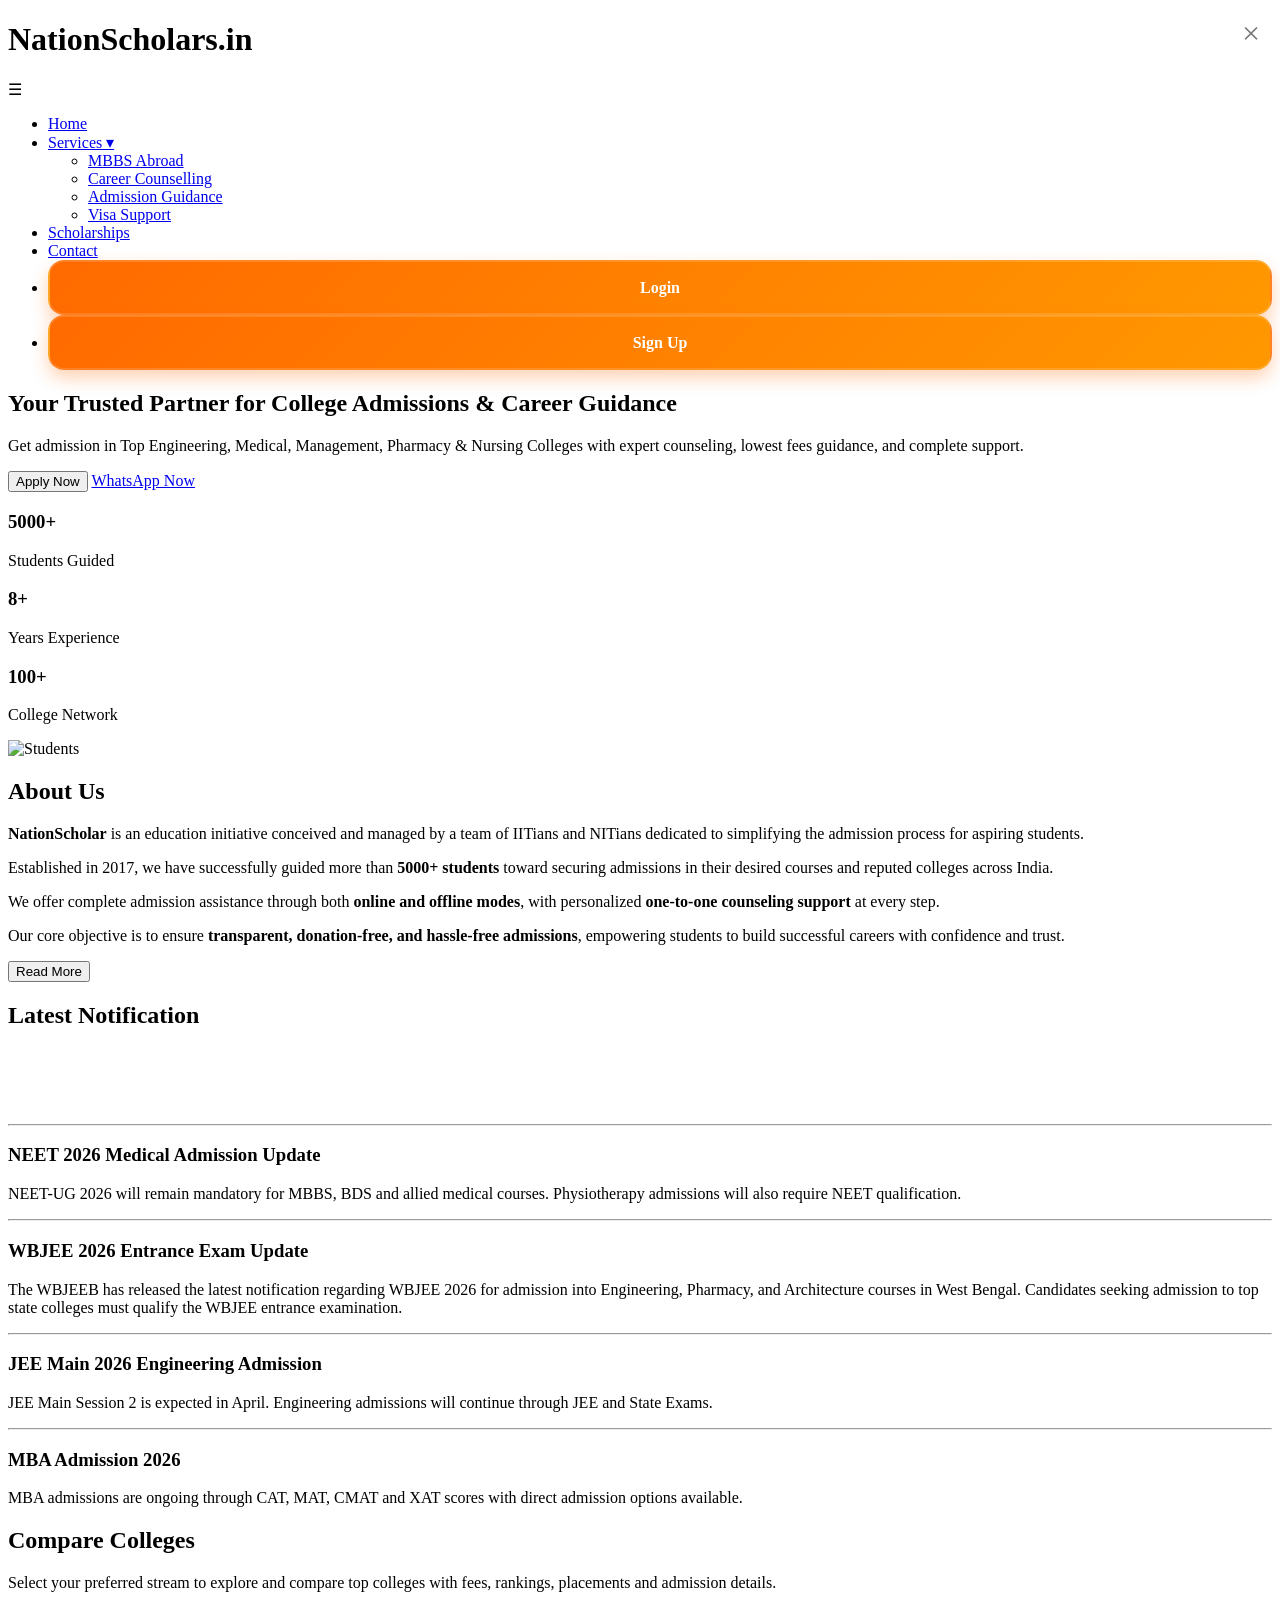
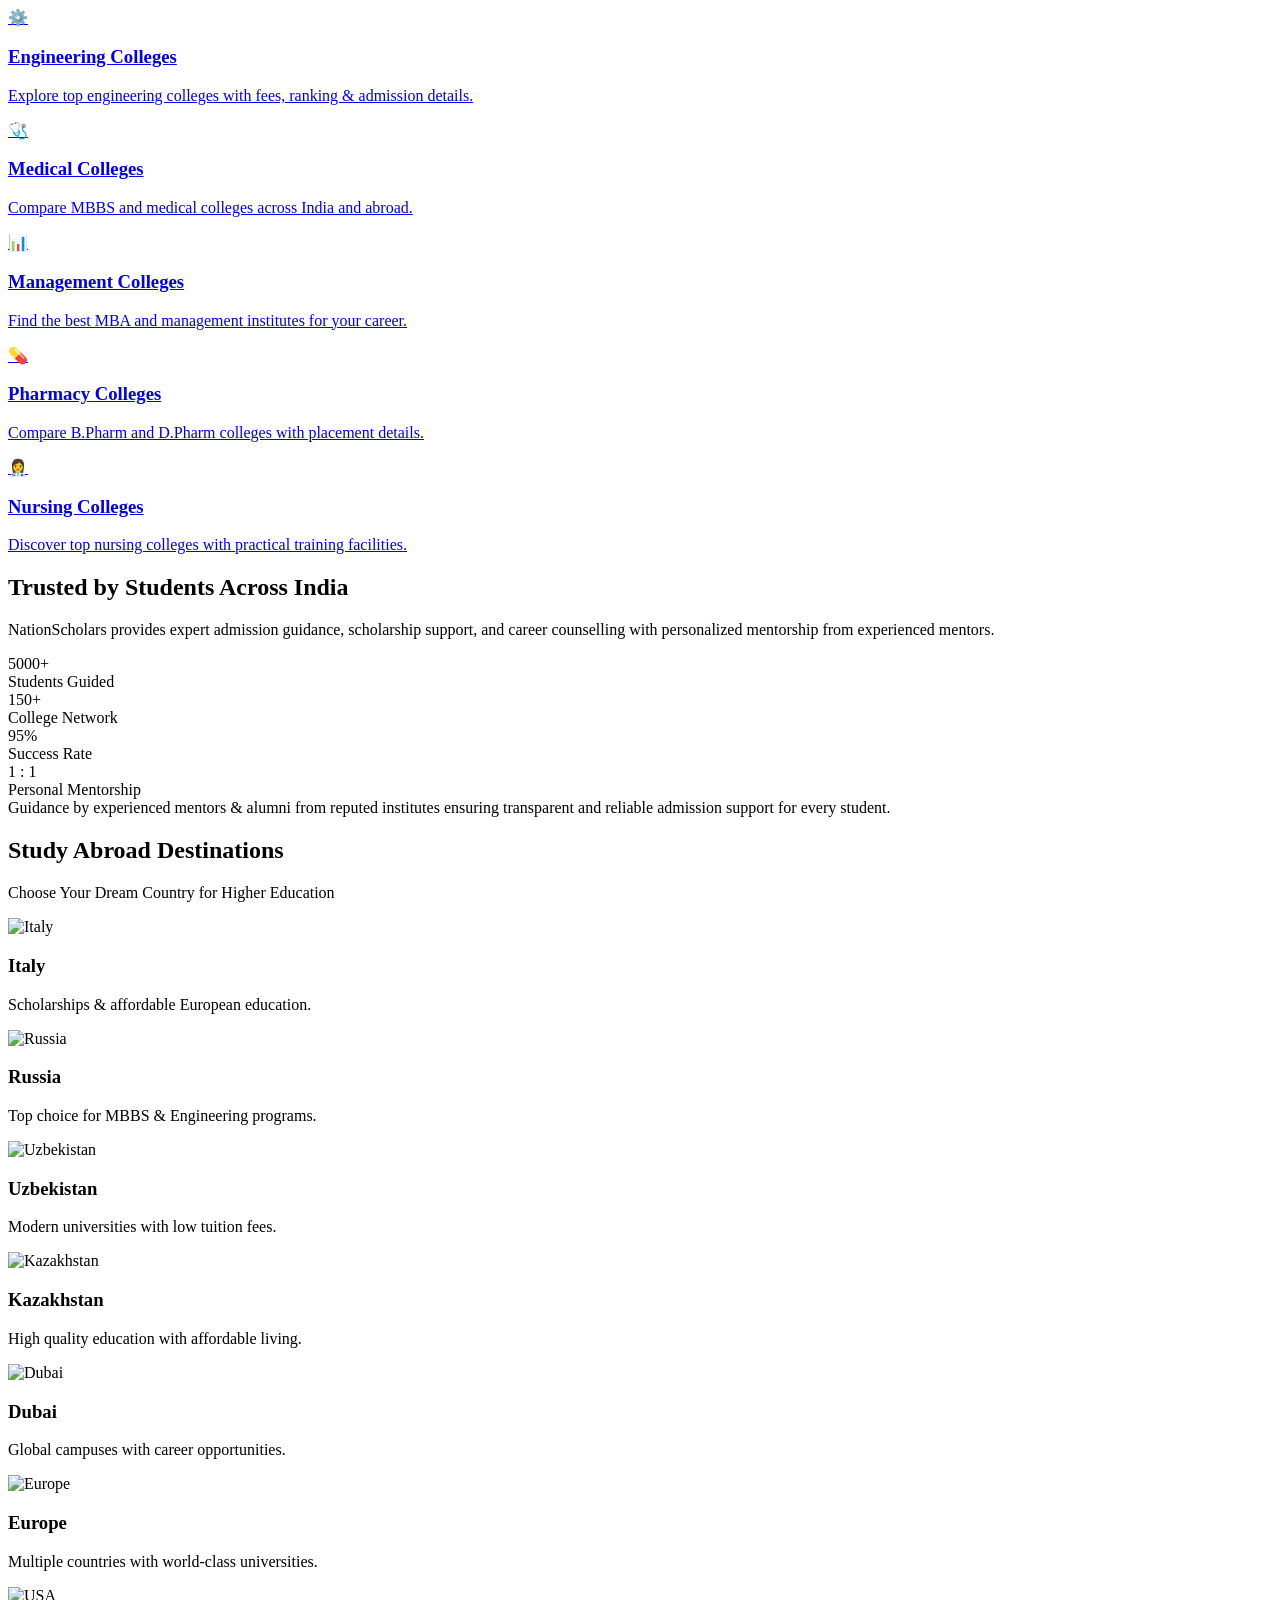
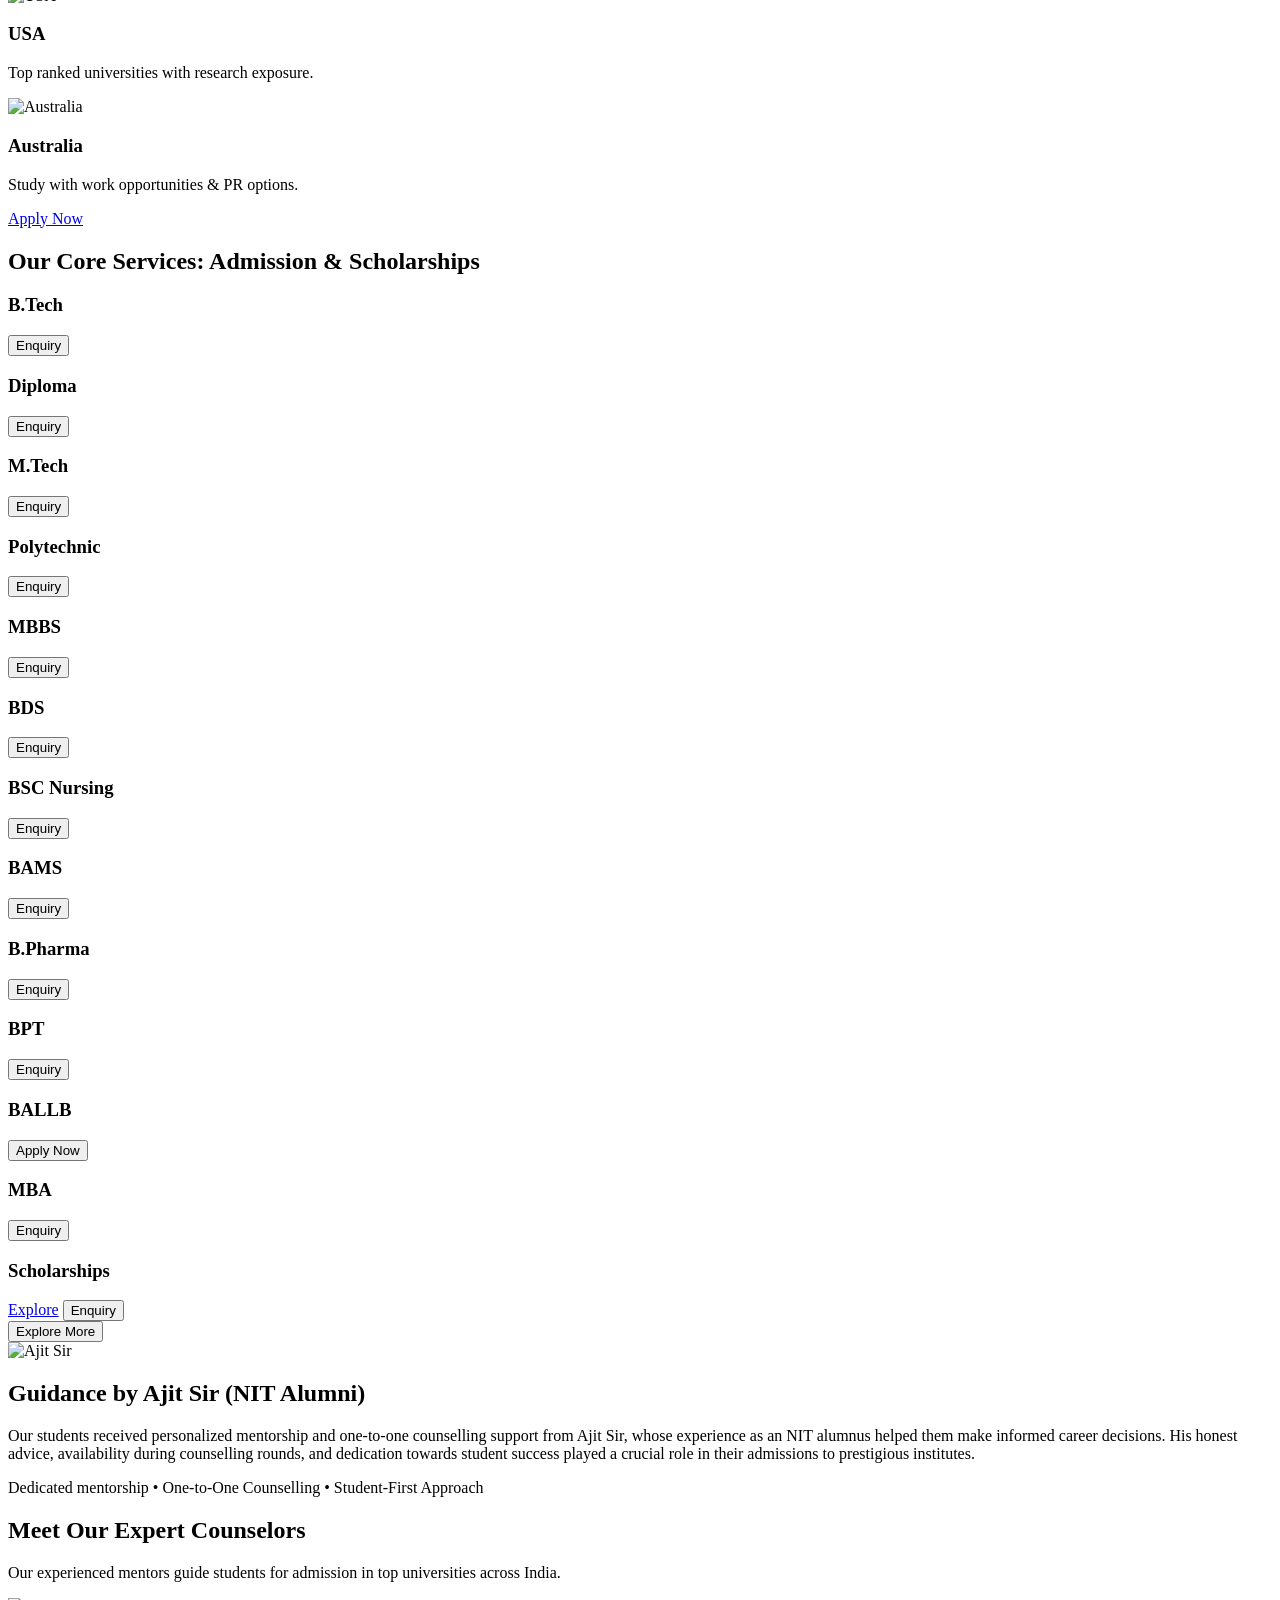
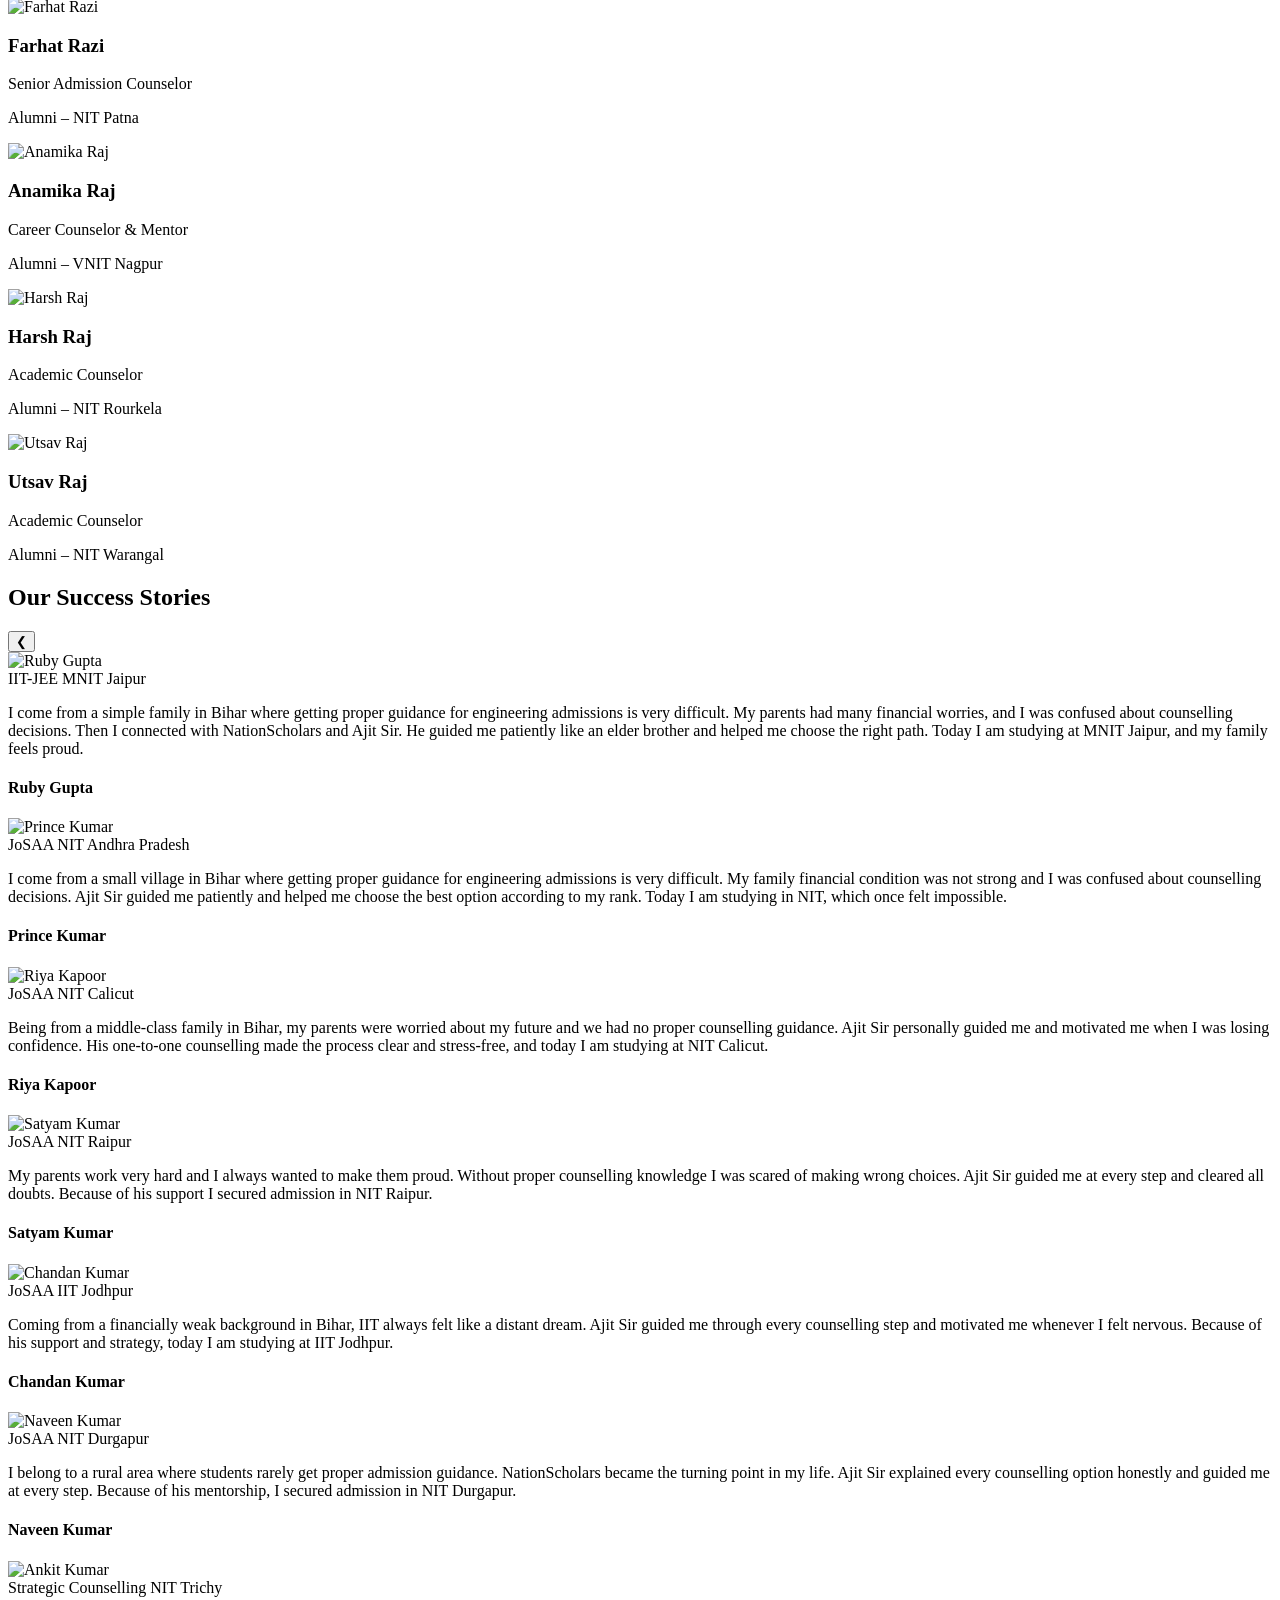
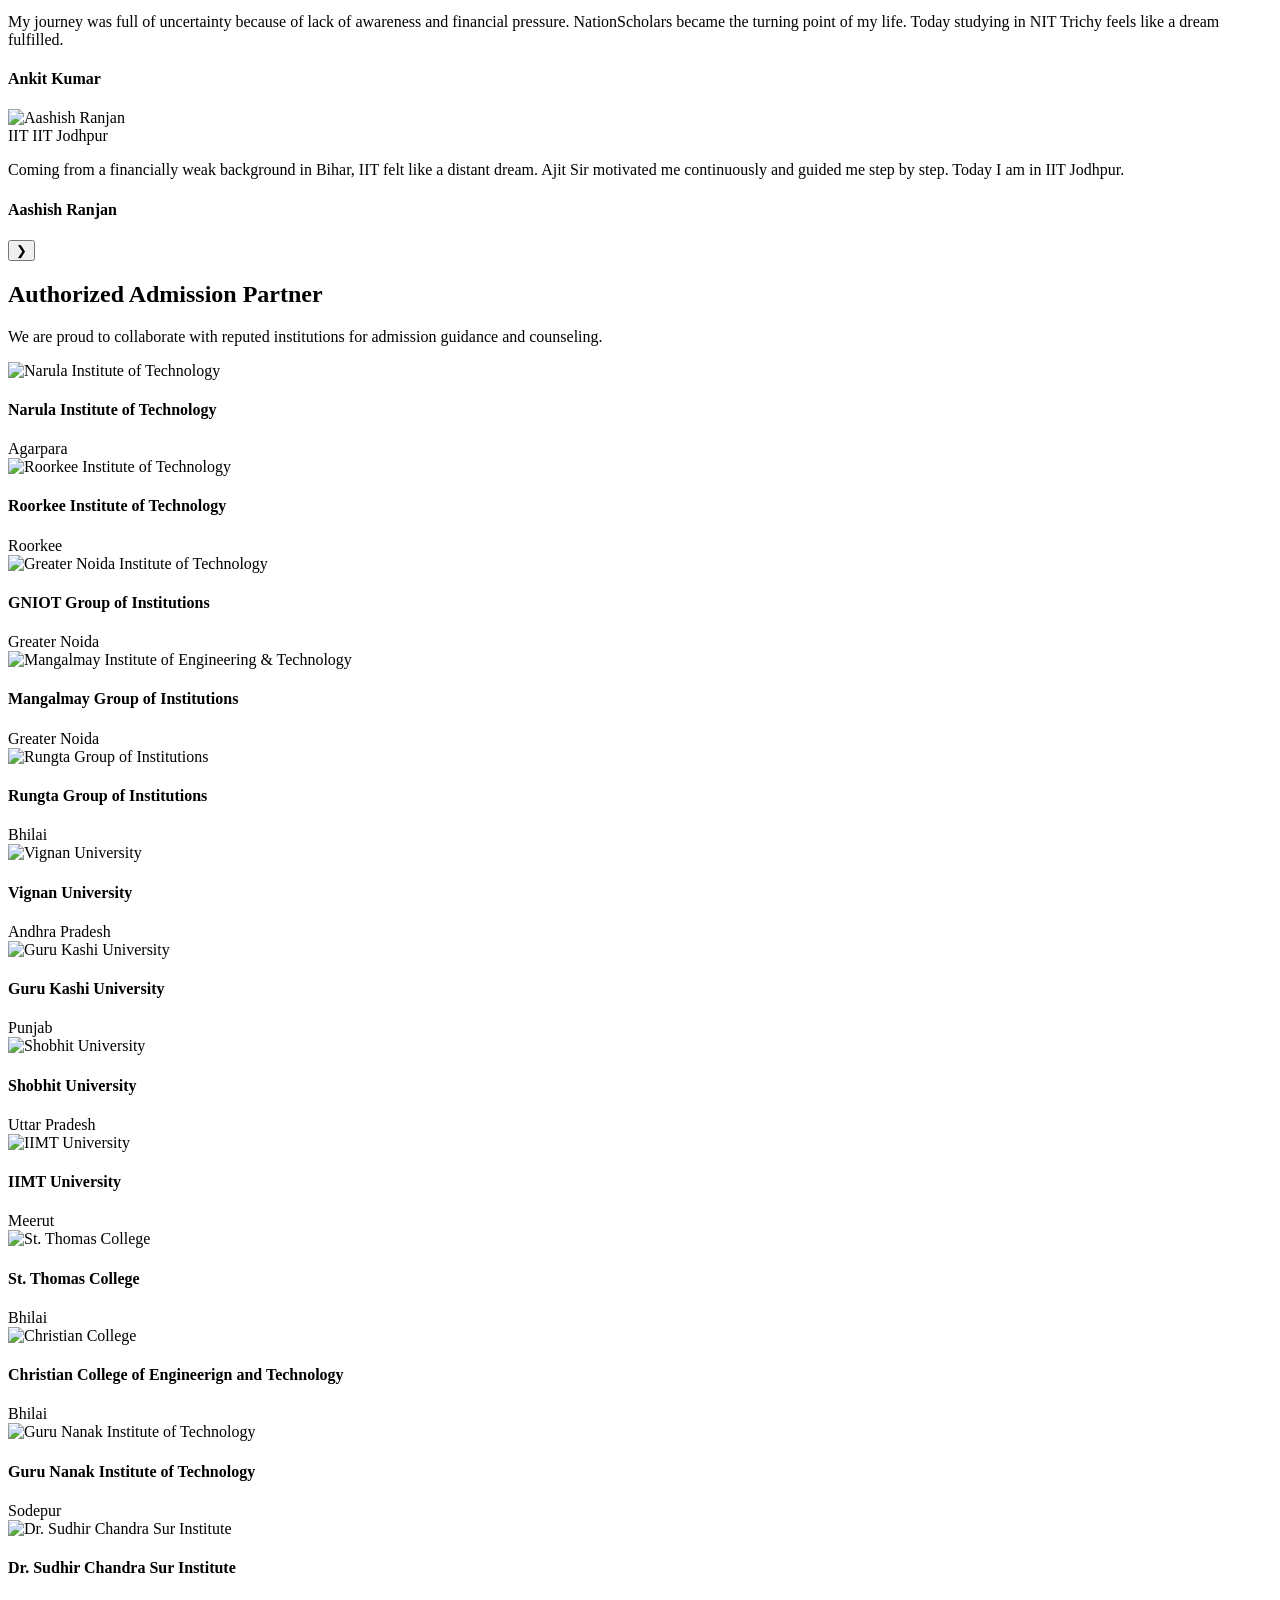
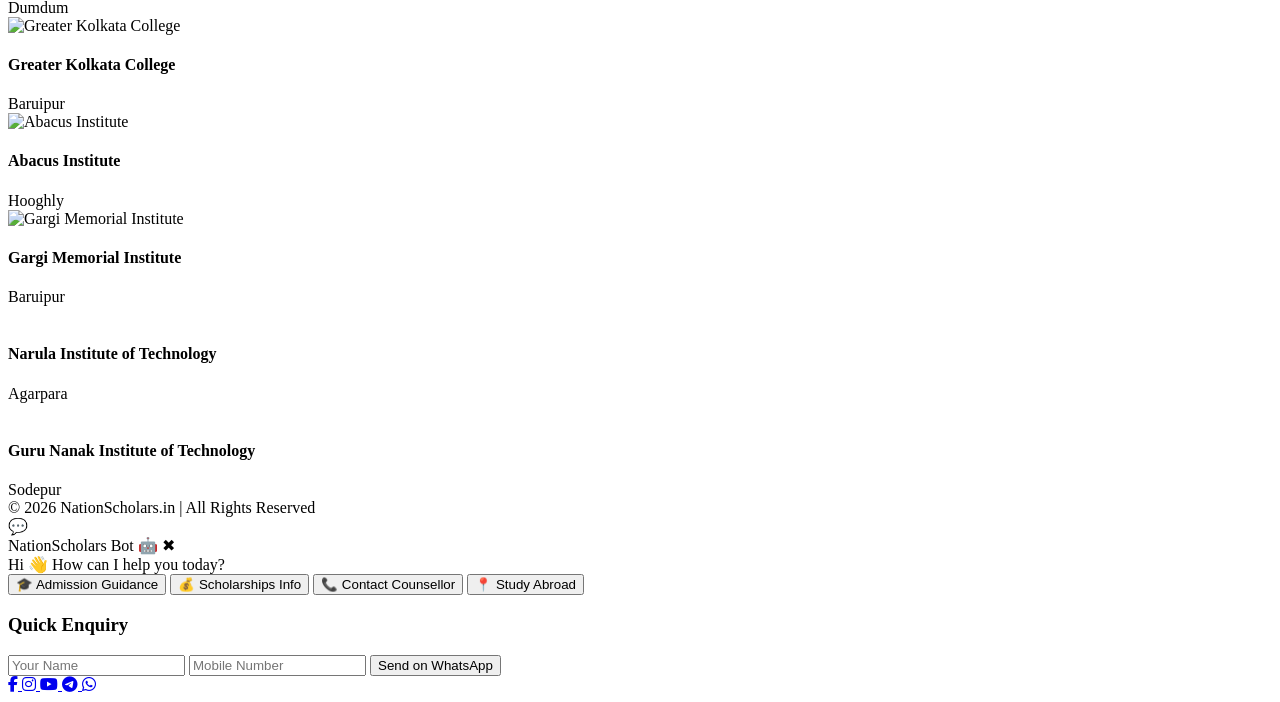
==== index.html @ c0335cce "Rename Untitled 1.html to index.html" ====
<!DOCTYPE html>
<html lang="en">
<head>
<meta charset="UTF-8" />
<meta name="viewport" content="width=device-width, initial-scale=1.0" />

<meta name="description" content="Explore INC approved B.Sc Nursing colleges in India. Compare nursing colleges by state, fees, intake, government/private type, rating and counselling guidance with NationScholars.in.">

<meta name="keywords" content="BSc Nursing admission 2026, nursing colleges in India, INC approved nursing colleges, BSc Nursing colleges, government nursing colleges, private nursing colleges, nursing admission counselling, NationScholars">

<meta name="author" content="NationScholars.in">
<meta name="robots" content="index, follow">
<meta name="language" content="English">
<meta name="revisit-after" content="7 days">

<link rel="canonical" href="https://nationscholars.in/nursing.html">

<meta property="og:title" content="B.Sc Nursing Admissions 2026 | INC Approved Nursing Colleges in India">
<meta property="og:description" content="Search and compare INC recognised B.Sc Nursing colleges by state, fees, intake, management type and counselling options.">
<meta property="og:url" content="https://nationscholars.in/nursing.html">
<meta property="og:type" content="website">
<meta property="og:site_name" content="NationScholars.in">
<meta property="og:image" content="https://nationscholars.in/images/nursing-admission.jpg">

<meta name="twitter:card" content="summary_large_image">
<meta name="twitter:title" content="B.Sc Nursing Admissions 2026 | NationScholars.in">
<meta name="twitter:description" content="Compare INC approved B.Sc Nursing colleges in India by state, fees, intake and college type.">
<meta name="twitter:image" content="https://nationscholars.in/images/nursing-admission.jpg">
<title>NationScholars.in | Scholarships & Admissions Guidance</title>
<link href="https://fonts.googleapis.com/css2?family=Poppins:wght@300;400;600;700&display=swap" rel="stylesheet">

<link rel="icon" href="/favicon.png" type="image/png">

<link rel="stylesheet" href="https://nationscholars.in/style.css">

<link rel="stylesheet" href="https://cdnjs.cloudflare.com/ajax/libs/font-awesome/6.5.1/css/all.min.css">
<script type="application/ld+json">
{
  "@context": "https://schema.org",
  "@type": "WebPage",
  "name": "B.Sc Nursing Admissions 2026",
  "url": "https://nationscholars.in/nursing.html",
  "description": "Compare INC approved B.Sc Nursing colleges in India with fees, intake, ratings and counselling guidance.",
  "publisher": {
    "@type": "Organization",
    "name": "NationScholars.in",
    "url": "https://nationscholars.in"
  }
}
</script>
</head>

<body>

<header>
  <h1 class="logo">Nation<span>Scholars</span>.in</h1>
  <div class="menu-toggle" onclick="navMenu.classList.toggle('active')">☰</div>
 
  <ul class="nav" id="navMenu">

    <li><a href="index.html">Home</a></li>

    <li class="nav-item">
      <a href="#" class="dropdown-toggle">Services ▾</a>
      <ul class="dropdown-menu">
        <li><a href="mbbs-abroad.html">MBBS Abroad</a></li>
        <li><a href="career-counselling.html">Career Counselling</a></li>
        <li><a href="admission-guidance.html">Admission Guidance</a></li>
        <li><a href="visa-support.html">Visa Support</a></li>
      </ul>
    </li>

    <li><a href="scholarships.html">Scholarships</a></li>
    <li><a href="contact.html">Contact</a></li>
    
   <li>
        <a href="#" class="registered-btn login-nav-btn" onclick="openLoginPopup(event)">
             Login
        </a>
    </li>

        <li>
          <a href="https://nationscholars.in/counselling/registrationStage1/register.html" class="counselling-nav-btn">
            Sign Up
          </a>
        </li>
   <!-- STUDENT LOGIN POPUP START -->

<style>
.registered-btn,
.counselling-nav-btn{

    color:#fff !important;
    padding:16px 32px;
    min-width:70px;
    border:2px solid rgba(255,255,255,0.15);
    border-radius:16px;
    font-weight:700;
    font-size:16px;
    text-decoration:none;
    display:flex;
    align-items:center;
    justify-content:center;
    text-align:center;
    white-space:nowrap;
    line-height:1.2;
    transition:0.35s ease;
    animation:pulseBtn 1.8s infinite;
}

.login-nav-btn,
.counselling-nav-btn{

    background:linear-gradient(135deg,#ff6a00,#ff9800);
    box-shadow:0 8px 18px rgba(255,106,0,0.30);
}

.login-nav-btn:hover,
.counselling-nav-btn:hover{

    transform:translateY(-3px) scale(1.03);
    box-shadow:0 12px 25px rgba(255,106,0,0.40);
}

@keyframes pulseBtn{
    0%{
        transform:scale(1);
        box-shadow:0 0 0 0 rgba(211,47,47,0.45);
    }
    70%{
        transform:scale(1.03);
        box-shadow:0 0 0 12px rgba(211,47,47,0);
    }
    100%{
        transform:scale(1);
        box-shadow:0 0 0 0 rgba(211,47,47,0);
    }
}

.login-popup{
    position:fixed;
    top:0;
    left:0;
    width:100%;
    height:100%;
    background:rgba(0,0,0,0.55);
    backdrop-filter:blur(5px);
    display:none;
    justify-content:center;
    align-items:center;
    z-index:999999;
    padding:20px;
}

.login-box{
    width:100%;
    max-width:430px;
    background:#ffffff;
    border-radius:24px;
    padding:38px 32px;
    position:relative;
    animation:popupOpen 0.35s ease;
    box-shadow:0 15px 40px rgba(0,0,0,0.25);
}

.popup-logo{
    width:70px;
    display:block;
    margin:0 auto 15px;
}

.login-box h2{
    text-align:center;
    color:#0d47a1;
    margin-bottom:28px;
    font-size:32px;
}

.login-box input{
    width:100%;
    padding:15px;
    border:1px solid #d0d0d0;
    border-radius:12px;
    margin-bottom:18px;
    font-size:16px;
    outline:none;
}

.login-box input:focus{
    border-color:#0d47a1;
}

#loginBtn{
    width:100%;
    background:linear-gradient(135deg,#0d47a1,#1565c0);
    color:white;
    border:none;
    padding:16px;
    border-radius:14px;
    font-size:18px;
    font-weight:700;
    cursor:pointer;
    transition:0.3s ease;
}

#loginBtn:hover{
    transform:translateY(-2px);
}

.close-btn{
    position:absolute;
    top:15px;
    right:20px;
    font-size:32px;
    cursor:pointer;
    color:#777;
}

.close-btn:hover{
    color:#d32f2f;
}

.captcha-box{
    display:flex;
    align-items:center;
    justify-content:space-between;
    background:#f4f8ff;
    border-radius:12px;
    padding:12px 15px;
    margin-bottom:15px;
}

#captchaText{
    font-size:24px;
    font-weight:800;
    letter-spacing:3px;
    color:#0d47a1;
    user-select:none;
}

.captcha-box button{
    background:#0d47a1;
    color:white;
    border:none;
    width:42px;
    height:42px;
    border-radius:10px;
    cursor:pointer;
    font-size:20px;
}

@keyframes popupOpen{
    from{
        opacity:0;
        transform:scale(0.85);
    }
    to{
        opacity:1;
        transform:scale(1);
    }
}

@media(max-width:600px){
    .login-box{
        padding:30px 22px;
    }

    .login-box h2{
        font-size:26px;
    }
}
</style>


<div class="login-popup" id="loginPopup">

  <div class="login-box">

    <span class="close-btn" onclick="closeLoginPopup()">&times;</span>

    <img src="https://nationscholars.in/counselling/registrationStage1/favicon.png" class="popup-logo">

    <h2>Student Login</h2>

   <form id="studentLoginForm" action="https://nationscholars.in/counselling/registrationStage1/loginStudent.php" method="POST">

      <input type="email" name="email" placeholder="Registered Email" required>

      <input type="password" name="password" placeholder="Password" required>

      <div class="captcha-box">

        <span id="captchaText"></span>

        <button type="button" onclick="generateCaptcha()">&#8635;</button>

      </div>

      <input type="text" id="captchaInput" placeholder="Enter CAPTCHA" required>

      <button type="submit" id="loginBtn">
        Login & Continue
      </button>

    </form>

  </div>

</div>


<script>
let currentCaptcha = "";

function openLoginPopup(event){
    if(event){
        event.preventDefault();
    }

    const popup = document.getElementById("loginPopup");

    if(popup){
        popup.style.display = "flex";
        generateCaptcha();
    }
}

function closeLoginPopup(){
    const popup = document.getElementById("loginPopup");

    if(popup){
        popup.style.display = "none";
    }
}

function generateCaptcha(){
    const chars = "ABCDEFGHJKLMNPQRSTUVWXYZ23456789";
    currentCaptcha = "";

    for(let i = 0; i < 6; i++){
        currentCaptcha += chars.charAt(
            Math.floor(Math.random() * chars.length)
        );
    }

    document.getElementById("captchaText").innerText = currentCaptcha;
}

document.addEventListener("DOMContentLoaded", function(){

    const form = document.getElementById("studentLoginForm");

    if(form){
        form.addEventListener("submit", function(e){

            const enteredCaptcha = document.getElementById("captchaInput").value.trim();

            if(enteredCaptcha !== currentCaptcha){
                e.preventDefault();
                alert("Invalid CAPTCHA. Please try again.");
                generateCaptcha();
                document.getElementById("captchaInput").value = "";
            }

        });
    }

    const popup = document.getElementById("loginPopup");

    if(popup){
        popup.addEventListener("click", function(e){
            if(e.target === popup){
                closeLoginPopup();
            }
        });
    }

});
</script>

<!-- STUDENT LOGIN POPUP END -->
  </ul>
  </header>
<!-- ===== Hero Section ===== -->

<section class="ns-hero-section">
    <div class="ns-hero-container">

        <div class="ns-hero-left">

            <h1 class="ns-hero-title">
                Your Trusted Partner for <span>College Admissions</span> & Career Guidance
            </h1>

            <p class="ns-hero-subtitle">
                Get admission in Top Engineering, Medical, Management, Pharmacy & Nursing Colleges 
                with expert counseling, lowest fees guidance, and complete support.
            </p>

            <div class="ns-hero-buttons">

              <button class="ns-hero-btn ns-btn-primary" onclick="openAdmissionPopup()">
                Apply Now
              </button>
            
              <a href="https://wa.me/918210832553" target="_blank" class="ns-hero-btn ns-btn-secondary">
                WhatsApp Now
              </a>
            
            </div>

            <div class="ns-hero-stats">
                <div class="ns-stat">
                    <h3>5000+</h3>
                    <p>Students Guided</p>
                </div>

                <div class="ns-stat">
                    <h3>8+</h3>
                    <p>Years Experience</p>
                </div>

                <div class="ns-stat">
                    <h3>100+</h3>
                    <p>College Network</p>
                </div>
            </div>

        </div>

        <div class="ns-hero-right">
            <img src="/uploads/hero.png"
                 alt="Students"
                 class="ns-hero-image">
        </div>

    </div>
    </section>
<!-- ================= MAIN SECTION ================= -->
<section class="about-section">

    <div class="about-container">

        <!-- LEFT SIDE -->
        <div class="about-left">
<h1>About Us</h1>

<p>
    <strong>NationScholar</strong> is an education initiative conceived and 
    managed by a team of IITians and NITians dedicated to simplifying the 
    admission process for aspiring students.
</p>

<p>
    Established in 2017, we have successfully guided more than 
    <strong>5000+ students</strong> toward securing admissions in their 
    desired courses and reputed colleges across India.
</p>

<p>
    We offer complete admission assistance through both 
    <strong>online and offline modes</strong>, with personalized 
    <strong>one-to-one counseling support</strong> at every step.
</p>

<p>
    Our core objective is to ensure <strong>transparent, donation-free, 
    and hassle-free admissions</strong>, empowering students to build 
    successful careers with confidence and trust.
</p>

<button class="read-btn">Read More</button>

        </div>


        <!-- RIGHT SIDE -->
       <div class="about-right">
    <h2>Latest Notification</h2>

    <div class="notice-box">
        <div class="notice-scroll">


           
<a style ="color:white" href="page.html"><h3>2020 expected cutoff</h3>
<p>JOSAA, CSAB, UPTAC, HSTES, REAP, all others...</p></a>


<hr>

            <h3>NEET 2026 Medical Admission Update</h3>
            <p>
                NEET-UG 2026 will remain mandatory for MBBS, BDS and allied medical courses.
                Physiotherapy admissions will also require NEET qualification.
            </p>

            <hr>
<h3>WBJEE 2026 Entrance Exam Update</h3>
<p>
    The WBJEEB has released the latest notification regarding WBJEE 2026 for admission
    into Engineering, Pharmacy, and Architecture courses in West Bengal.
    Candidates seeking admission to top state colleges must qualify the WBJEE entrance examination.
</p>

<hr>
            <h3>JEE Main 2026 Engineering Admission</h3>
            <p>
                JEE Main Session 2 is expected in April. Engineering admissions will continue through JEE and State Exams.
            </p>

            <hr>

            <h3>MBA Admission 2026</h3>
            <p>
                MBA admissions are ongoing through CAT, MAT, CMAT and XAT scores with direct admission options available.
            </p>


















           

        </div>
    </div>
</div>
</section>

<!-- Compare Section -->
<section class="ns-compare-section">
  <div class="ns-compare-container">

    <h2 class="ns-compare-heading">Compare Colleges</h2>
    <p class="ns-compare-subheading">
      Select your preferred stream to explore and compare top colleges with fees,
      rankings, placements and admission details.
    </p>

    <div class="ns-compare-grid">

      <a href="engineering.html" class="ns-compare-card">
        <div class="ns-compare-icon">⚙️</div>
        <h3>Engineering Colleges</h3>
        <p>Explore top engineering colleges with fees, ranking & admission details.</p>
      </a>

      <a href="medical.html" class="ns-compare-card">
        <div class="ns-compare-icon">🩺</div>
        <h3>Medical Colleges</h3>
        <p>Compare MBBS and medical colleges across India and abroad.</p>
      </a>

      <a href="management.html" class="ns-compare-card">
        <div class="ns-compare-icon">📊</div>
        <h3>Management Colleges</h3>
        <p>Find the best MBA and management institutes for your career.</p>
      </a>

      <a href="pharmacy.html" class="ns-compare-card">
        <div class="ns-compare-icon">💊</div>
        <h3>Pharmacy Colleges</h3>
        <p>Compare B.Pharm and D.Pharm colleges with placement details.</p>
      </a>

      <a href="nursing.html" class="ns-compare-card">
        <div class="ns-compare-icon">👩‍⚕️</div>
        <h3>Nursing Colleges</h3>
        <p>Discover top nursing colleges with practical training facilities.</p>
      </a>

    </div>

  </div>
</section>
<!-- Trust Section -->
<section class="ns-trust-section">
  <div class="ns-trust-container">

    <h2 class="ns-trust-title">Trusted by Students Across India</h2>
    
    <p class="ns-trust-desc">
      NationScholars provides expert admission guidance, scholarship support,
      and career counselling with personalized mentorship from experienced mentors.
    </p>

    <div class="ns-trust-grid">

      <div class="ns-trust-box">
        <div class="ns-trust-number">5000+</div>
        <div class="ns-trust-label">Students Guided</div>
      </div>

      <div class="ns-trust-box">
        <div class="ns-trust-number">150+</div>
        <div class="ns-trust-label">College Network</div>
      </div>

      <div class="ns-trust-box">
        <div class="ns-trust-number">95%</div>
        <div class="ns-trust-label">Success Rate</div>
      </div>

      <div class="ns-trust-box">
        <div class="ns-trust-number">1 : 1</div>
        <div class="ns-trust-label">Personal Mentorship</div>
      </div>

    </div>

    <div class="ns-trust-note">
      Guidance by experienced mentors & alumni from reputed institutes ensuring
      transparent and reliable admission support for every student.
    </div>

  </div>
</section>

<section class="foreign-section">
  <h2 class="section-title">Study Abroad Destinations</h2>
  <p class="section-subtitle">Choose Your Dream Country for Higher Education</p>

  <div class="slider">
    <div class="slide-track">

      <div class="country-card">
        <img src="https://flagcdn.com/w80/it.png" alt="Italy">
        <h3>Italy</h3>
        <p>Scholarships & affordable European education.</p>
      </div>

      <div class="country-card">
        <img src="https://flagcdn.com/w80/ru.png" alt="Russia">
        <h3>Russia</h3>
        <p>Top choice for MBBS & Engineering programs.</p>
      </div>

      <div class="country-card">
        <img src="https://flagcdn.com/w80/uz.png" alt="Uzbekistan">
        <h3>Uzbekistan</h3>
        <p>Modern universities with low tuition fees.</p>
      </div>

      <div class="country-card">
        <img src="https://flagcdn.com/w80/kz.png" alt="Kazakhstan">
        <h3>Kazakhstan</h3>
        <p>High quality education with affordable living.</p>
      </div>

      <div class="country-card">
        <img src="https://flagcdn.com/w80/ae.png" alt="Dubai">
        <h3>Dubai</h3>
        <p>Global campuses with career opportunities.</p>
      </div>

      <div class="country-card">
        <img src="https://flagcdn.com/w80/eu.png" alt="Europe">
        <h3>Europe</h3>
        <p>Multiple countries with world-class universities.</p>
      </div>

      <div class="country-card">
        <img src="https://flagcdn.com/w80/us.png" alt="USA">
        <h3>USA</h3>
        <p>Top ranked universities with research exposure.</p>
      </div>

      <div class="country-card">
        <img src="https://flagcdn.com/w80/au.png" alt="Australia">
        <h3>Australia</h3>
        <p>Study with work opportunities & PR options.</p>
      </div>

    </div>
  </div>

  <a href="study-abroad.html" class="apply-btn">Apply Now</a>
</section>

<!-- COURSE SECTION -->
<section id="ns-course-section">
  <div class="ns-course-container">

    <!-- Heading Card -->
    <div class="ns-course-title-card">
      <h2>Our Core Services: Admission & Scholarships</h2>
    </div>

    <!-- Course Cards Wrapper -->
    <div id="ns-course-card-wrapper" class="ns-course-grid">

      <!-- Visible Cards (First 4 Only) -->
      <div class="ns-course-card">
        <h3>B.Tech</h3>
        <button class="ns-btn ns-enquiry-btn" onclick="openPopup('Engineering Admissions')">Enquiry</button>
      </div>

      <div class="ns-course-card">
        <h3>Diploma</h3>
        <button class="ns-btn ns-enquiry-btn" onclick="openPopup('Engineering Admissions')">Enquiry</button>
      </div>

      <div class="ns-course-card">
        <h3>M.Tech</h3>
        <button class="ns-btn ns-enquiry-btn" onclick="openPopup('Engineering Admissions')">Enquiry</button>
      </div>

      <div class="ns-course-card">
        <h3>Polytechnic</h3>
        <button class="ns-btn ns-enquiry-btn" onclick="openPopup('Engineering Admissions')">Enquiry</button>
      </div>

      <!-- Hidden Cards -->
      <div class="ns-course-card ns-hidden-course">
        <h3>MBBS</h3>
        <button class="ns-btn ns-enquiry-btn" onclick="openPopup('Medical Admissions')">Enquiry</button>
      </div>

      <div class="ns-course-card ns-hidden-course">
        <h3>BDS</h3>
        <button class="ns-btn ns-enquiry-btn" onclick="openPopup('Medical Admissions')">Enquiry</button>
      </div>

      <div class="ns-course-card ns-hidden-course">
        <h3>BSC Nursing</h3>
        <button class="ns-btn ns-enquiry-btn" onclick="openPopup('Medical Admissions')">Enquiry</button>
      </div>

      <div class="ns-course-card ns-hidden-course">
        <h3>BAMS</h3>
        <button class="ns-btn ns-enquiry-btn" onclick="openPopup('Medical Admissions')">Enquiry</button>
      </div>

      <div class="ns-course-card ns-hidden-course">
        <h3>B.Pharma</h3>
        <button class="ns-btn ns-enquiry-btn" onclick="openPopup('Medical Admissions')">Enquiry</button>
      </div>

      <div class="ns-course-card ns-hidden-course">
        <h3>BPT</h3>
        <button class="ns-btn ns-enquiry-btn" onclick="openPopup('Medical Admissions')">Enquiry</button>
      </div>

      <div class="ns-course-card ns-hidden-course">
        <h3>BALLB</h3>
        <button class="ns-btn ns-apply-btn">Apply Now</button>
      </div>

      <div class="ns-course-card ns-hidden-course">
        <h3>MBA</h3>
        <button class="ns-btn ns-enquiry-btn" onclick="openPopup('Management Admissions')">Enquiry</button>
      </div>

      <div class="ns-course-card ns-hidden-course">
        <h3>Scholarships</h3>
        <div class="ns-card-actions">
          <a href="scholarships.html" class="ns-btn ns-explore-btn">Explore</a>
          <button class="ns-btn ns-enquiry-btn" onclick="openPopup('Scholarship Assistance')">Enquiry</button>
        </div>
      </div>

    </div>

    <!-- Explore Button -->
    <div class="ns-explore-wrapper">
      <button id="ns-toggle-btn" class="ns-main-explore-btn">
        Explore More
      </button>
    </div>

  </div>
</section>
<section class="nschlr-testimonial-area">

  <div class="nschlr-container">

    <!-- Mentor Section -->
    <div class="nschlr-mentor-box">

      <div class="nschlr-mentor-img">
        <img src="/uploads/ajit-sir.png" alt="Ajit Sir">
      </div>

      <div class="nschlr-mentor-content">
        <h2>Guidance by Ajit Sir <span>(NIT Alumni)</span></h2>

        <p>
          Our students received personalized mentorship and one-to-one counselling support from Ajit Sir,
          whose experience as an NIT alumnus helped them make informed career decisions.
          His honest advice, availability during counselling rounds, and dedication towards
          student success played a crucial role in their admissions to prestigious institutes.
        </p>

        <p class="nschlr-mentor-highlight">
          Dedicated mentorship • One-to-One Counselling • Student-First Approach
        </p>

      </div>

    </div>
    <section id="ns-team-section">
  <div class="ns-team-container">

    <h2 class="ns-team-title">Meet Our Expert Counselors</h2>
    <p class="ns-team-subtitle">
      Our experienced mentors guide students for admission in top universities across India.
    </p>

    <div class="ns-team-grid">

      <!-- Member 1 -->
      <div class="ns-team-card">
        <img src="images/team/farhat-razi.jpeg" alt="Farhat Razi">
        <h3>Farhat Razi</h3>
        <span>Senior Admission Counselor</span>
        <p>Alumni – NIT Patna</p>
      </div>

      <!-- Member 2 -->
      <div class="ns-team-card">
        <img src="images/team/anamika.jpeg" alt="Anamika Raj">
        <h3>Anamika Raj</h3>
        <span>Career Counselor & Mentor</span>
        <p>Alumni – VNIT Nagpur</p>
      </div>

      <!-- Member 3 -->
      <div class="ns-team-card">
        <img src="images/students/harsh.png" alt="Harsh Raj">
        <h3>Harsh Raj</h3>
        <span>Academic Counselor</span>
        <p>Alumni – NIT Rourkela</p>
      </div>
 <!-- Member 4 -->
      <div class="ns-team-card">
        <img src="images/team/utsav.jpeg" alt="Utsav Raj">
        <h3>Utsav Raj</h3>
        <span>Academic Counselor</span>
        <p>Alumni – NIT Warangal</p>
      </div>

    </div>

  </div>
</section>
<section id="nsx-testimonial-zone">
  <div class="nsx-wrapper">

    <h2 class="nsx-heading">Our Success Stories</h2>

    <div class="nsx-slider-box">

      <button class="nsx-nav nsx-prev">&#10094;</button>

      <div class="nsx-track-container">
        <div class="nsx-track" id="nsxTrack">

          <!-- Ruby Gupta -->
          <div class="nsx-card">
            <img src="images/students/ruby.png" class="nsx-photo" alt="Ruby Gupta">
            <div class="nsx-tags">
              <span>IIT-JEE</span>
              <span>MNIT Jaipur</span>
            </div>
            <p class="nsx-review">
              I come from a simple family in Bihar where getting proper guidance for engineering admissions
              is very difficult. My parents had many financial worries, and I was confused about counselling
              decisions. Then I connected with NationScholars and Ajit Sir. He guided me patiently like an
              elder brother and helped me choose the right path. Today I am studying at MNIT Jaipur, and
              my family feels proud.
            </p>
            <h4 class="nsx-name">Ruby Gupta</h4>
          </div>
<!-- Prince Kumar -->
<div class="nsx-card">
  <img src="images/students/prince.png" class="nsx-photo" alt="Prince Kumar">
  <div class="nsx-tags">
    <span>JoSAA</span>
    <span>NIT Andhra Pradesh</span>
  </div>
  <p class="nsx-review">
    I come from a small village in Bihar where getting proper guidance for engineering
    admissions is very difficult. My family financial condition was not strong and I was
    confused about counselling decisions. Ajit Sir guided me patiently and helped me
    choose the best option according to my rank. Today I am studying in NIT, which once
    felt impossible.
  </p>
  <h4 class="nsx-name">Prince Kumar</h4>
</div>


<!-- Riya Kapoor -->
<div class="nsx-card">
  <img src="images/students/riya.png" class="nsx-photo" alt="Riya Kapoor">
  <div class="nsx-tags">
    <span>JoSAA</span>
    <span>NIT Calicut</span>
  </div>
  <p class="nsx-review">
    Being from a middle-class family in Bihar, my parents were worried about my future
    and we had no proper counselling guidance. Ajit Sir personally guided me and
    motivated me when I was losing confidence. His one-to-one counselling made the
    process clear and stress-free, and today I am studying at NIT Calicut.
  </p>
  <h4 class="nsx-name">Riya Kapoor</h4>
</div>


<!-- Satyam Kumar -->
<div class="nsx-card">
  <img src="images/students/satyam.png" class="nsx-photo" alt="Satyam Kumar">
  <div class="nsx-tags">
    <span>JoSAA</span>
    <span>NIT Raipur</span>
  </div>
  <p class="nsx-review">
    My parents work very hard and I always wanted to make them proud. Without proper
    counselling knowledge I was scared of making wrong choices. Ajit Sir guided me at
    every step and cleared all doubts. Because of his support I secured admission in
    NIT Raipur.
  </p>
  <h4 class="nsx-name">Satyam Kumar</h4>
</div>


<!-- Chandan Kumar -->
<div class="nsx-card">
  <img src="images/students/chandan.png" class="nsx-photo" alt="Chandan Kumar">
  <div class="nsx-tags">
    <span>JoSAA</span>
    <span>IIT Jodhpur</span>
  </div>
  <p class="nsx-review">
    Coming from a financially weak background in Bihar, IIT always felt like a distant
    dream. Ajit Sir guided me through every counselling step and motivated me whenever
    I felt nervous. Because of his support and strategy, today I am studying at
    IIT Jodhpur.
  </p>
  <h4 class="nsx-name">Chandan Kumar</h4>
</div>


<!-- Naveen Kumar -->
<div class="nsx-card">
  <img src="images/students/naveen.png" class="nsx-photo" alt="Naveen Kumar">
  <div class="nsx-tags">
    <span>JoSAA</span>
    <span>NIT Durgapur</span>
  </div>
  <p class="nsx-review">
    I belong to a rural area where students rarely get proper admission guidance.
    NationScholars became the turning point in my life. Ajit Sir explained every
    counselling option honestly and guided me at every step. Because of his mentorship,
    I secured admission in NIT Durgapur.
  </p>
  <h4 class="nsx-name">Naveen Kumar</h4>
</div>
        
          <!-- Ankit Kumar -->
          <div class="nsx-card">
            <img src="images/students/ankit.png" class="nsx-photo" alt="Ankit Kumar">
            <div class="nsx-tags">
              <span>Strategic Counselling</span>
              <span>NIT Trichy</span>
            </div>
            <p class="nsx-review">
              My journey was full of uncertainty because of lack of awareness and financial pressure.
              NationScholars became the turning point of my life. Today studying in NIT Trichy feels like a dream fulfilled.
            </p>
            <h4 class="nsx-name">Ankit Kumar</h4>
          </div>

          <!-- Aashish Ranjan -->
          <div class="nsx-card">
            <img src="images/students/aashish.png" class="nsx-photo" alt="Aashish Ranjan">
            <div class="nsx-tags">
              <span>IIT</span>
              <span>IIT Jodhpur</span>
            </div>
            <p class="nsx-review">
              Coming from a financially weak background in Bihar, IIT felt like a distant dream.
              Ajit Sir motivated me continuously and guided me step by step.
              Today I am in IIT Jodhpur.
            </p>
            <h4 class="nsx-name">Aashish Ranjan</h4>
          </div>

        
          
          <!-- You can continue same pattern for remaining students -->
          
        </div>
      </div>

      <button class="nsx-nav nsx-next">&#10095;</button>

    </div>
  </div>
</section>

    <!-- Heading 
    <div class="nschlr-heading">
      <h2>Our Successful Students</h2>
      <p>Guided & Counselled by Team NationScholars</p>
    </div>

<div class="nschlr-slider">
  <div class="nschlr-grid slider-mode">

    <div class="nschlr-card">
    <img src="images/students/ruby.png" alt="Ruby Gupta">
  <h3>Ruby Gupta</h3>
  <span>MNIT Jaipur</span>
  <p class="testimonial-text">
  I come from a simple family in Bihar where getting proper guidance for engineering admissions was very difficult. 
  My parents had many financial worries, and I was confused about counselling decisions. 
  Then I connected with NationScholars and Ajit Sir. He guided me patiently like an elder brother and helped me choose the right path. 
  Today I am studying at MNIT Jaipur, and my family feels proud. 
  I will always remain thankful to him.
</p></div>
    <div class="nschlr-card">
        <img src="images/students/utsav.png" alt="Utsav Kumar">
  <h3>Utsav Kumar</h3>
  <span>NIT Warangal</span>
  <p>
    Being from a rural background in Bihar, I did not have anyone to guide me properly about
    JoSAA counselling. My family depends on limited income, so making the wrong decision was
    my biggest fear. Ajit Sir supported me at every step and cleared all doubts whenever I called.
    Because of his guidance, I secured admission in NIT Warangal, which once felt impossible.
  </p></div>
    <div class="nschlr-card">
        <img src="images/students/ankit.png" alt="Ankit Kumar">
  <h3>Ankit Kumar</h3>
  <span>NIT Trichy</span>
  <p>
    My journey was full of uncertainty because of lack of awareness and financial pressure at home.
    NationScholars became the turning point of my life. Ajit Sir’s mentorship and strategic counselling
    helped me make the right choices confidently. Today studying in NIT Trichy feels like a dream
    fulfilled not only for me but for my entire family.
  </p>
        </div>
    <div class="nschlr-card">
        <img src="images/students/aashish.png" alt="Aashish Ranjan">
  <h3>Aashish Ranjan</h3>
  <span>IIT Jodhpur</span>
  <p>
    Coming from a financially weak background in Bihar, IIT always felt like a distant dream.
    I was nervous and unsure about counselling decisions. Ajit Sir motivated me continuously
    and guided me step by step with proper strategy. Today I am in IIT Jodhpur, and the happiness
    on my parents’ faces is the biggest reward. I will always be grateful to him.
  </p></div>

  
  <div class="nschlr-card">
      <img src="images/students/farhat.png" alt="Farhat Razi">
  <h3>Farhat Razi</h3>
  <span>NIT Patna</span>
  <p>
    My family background is not strong financially, and higher education was a big responsibility.
    I was worried about documentation and counselling mistakes. Ajit Sir personally guided me
    whenever I needed help and removed all my confusion. Because of NationScholars’ support,
    I secured admission in NIT Patna, which changed my life.
  </p></div>
  <div class="nschlr-card">
      <img src="images/students/harsh.png" alt="Harsh Raj">
  <h3>Harsh Raj</h3>
  <span>NIT Rourkela</span>
  <p>
    I belong to a small town in Bihar where opportunities and guidance are limited.
    NationScholars provided me the direction I needed. Ajit Sir’s one-to-one mentorship
    gave me confidence and clarity during the admission process. Today I am studying
    in NIT Rourkela, and my parents feel proud that their struggles were worth it.
  </p>
</div>
  <div class="nschlr-card">
      <img src="images/students/prince.png" alt="Prince Kumar">
  <h3>Prince Kumar</h3>
  <span>NIT Andhra Pradesh</span>
  <p>
    I come from a small village in Bihar where getting proper guidance for engineering
    admissions is very difficult. My family financial condition was not strong, and I was
    very confused about counselling decisions. Then I connected with NationScholars and Ajit Sir.
    He guided me like an elder brother, explained every step patiently, and helped me choose
    the best option according to my rank. Today I am studying in NIT, which once felt impossible.
    I will always remain thankful to Ajit Sir and his team.
  </p></div>
  <div class="nschlr-card">...</div>
  <div class="nschlr-card">...</div>
  <div class="nschlr-card">...</div>
</div>

  </div>
    
</section> -->
<!-- ================= Authorized Admission Partner Section ================= -->
<section class="ns-auth-section">
  <div class="ns-auth-container">
    
    <h2 class="ns-auth-title">Authorized Admission Partner</h2>
    <p class="ns-auth-subtitle">
      We are proud to collaborate with reputed institutions for admission guidance and counseling.
    </p>

    <div class="ns-auth-slider">
      <div class="ns-auth-track">

        <div class="ns-auth-slide">
          <img src="images/colleges/narula.jpg" alt="Narula Institute of Technology">
          <h4>Narula Institute of Technology</h4>
          <span>Agarpara</span>
        </div>
 <div class="ns-auth-track">

    <div class="ns-auth-slide">
      <img src="images/colleges/rit_roorkee.jpg" alt="Roorkee Institute of Technology">
      <h4>Roorkee Institute of Technology</h4>
      <span>Roorkee</span>
    </div>

    <div class="ns-auth-slide">
      <img src="images/colleges/gniot.jpg" alt="Greater Noida Institute of Technology">
      <h4>GNIOT Group of Institutions</h4>
      <span>Greater Noida</span>
    </div>

    <div class="ns-auth-slide">
      <img src="images/colleges/mangalmay.png" alt="Mangalmay Institute of Engineering & Technology">
      <h4>Mangalmay Group of Institutions</h4>
      <span>Greater Noida</span>
    </div>

    <div class="ns-auth-slide">
      <img src="images/colleges/rungta.png" alt="Rungta Group of Institutions">
      <h4>Rungta Group of Institutions</h4>
      <span>Bhilai</span>
    </div>
 <div class="ns-auth-slide">
  <img src="images/colleges/vignan.png" alt="Vignan University">
  <h4>Vignan University</h4>
  <span>Andhra Pradesh</span>
</div>

<div class="ns-auth-slide">
  <img src="images/colleges/guru_kashi.png" alt="Guru Kashi University">
  <h4>Guru Kashi University</h4>
  <span>Punjab</span>
</div>

<div class="ns-auth-slide">
  <img src="images/colleges/shobhit.png" alt="Shobhit University">
  <h4>Shobhit University</h4>
  <span>Uttar Pradesh</span>
</div>

<div class="ns-auth-slide">
  <img src="images/colleges/iimt.jpg" alt="IIMT University">
  <h4>IIMT University</h4>
  <span>Meerut</span>
</div>
    <div class="ns-auth-slide">
      <img src="images/colleges/st_thomas.jpg" alt="St. Thomas College">
      <h4>St. Thomas College</h4>
      <span>Bhilai</span>
    </div>

    <div class="ns-auth-slide">
      <img src="images/colleges/christian.jpg" alt="Christian College">
      <h4>Christian College of Engineerign and Technology</h4>
      <span>Bhilai</span>
    </div>
        <div class="ns-auth-slide">
          <img src="images/colleges/gnit.png" alt="Guru Nanak Institute of Technology">
          <h4>Guru Nanak Institute of Technology</h4>
          <span>Sodepur</span>
        </div>

        <div class="ns-auth-slide">
          <img src="images/colleges/surtech.jpg" alt="Dr. Sudhir Chandra Sur Institute">
          <h4>Dr. Sudhir Chandra Sur Institute</h4>
          <span>Dumdum</span>
        </div>

        <div class="ns-auth-slide">
          <img src="images/colleges/gkcem.png" alt="Greater Kolkata College">
          <h4>Greater Kolkata College</h4>
          <span>Baruipur</span>
        </div>

        <div class="ns-auth-slide">
          <img src="images/colleges/abacus.jpg" alt="Abacus Institute">
          <h4>Abacus Institute</h4>
          <span>Hooghly</span>
        </div>

        <div class="ns-auth-slide">
          <img src="images/colleges/gargi.png" alt="Gargi Memorial Institute">
          <h4>Gargi Memorial Institute</h4>
          <span>Baruipur</span>
        </div>

        <!-- Duplicate for smooth infinite scroll -->
        <div class="ns-auth-slide">
          <img src="images/colleges/narula.jpg" alt="">
          <h4>Narula Institute of Technology</h4>
          <span>Agarpara</span>
        </div>

        <div class="ns-auth-slide">
          <img src="images/colleges/gnit.png" alt="">
          <h4>Guru Nanak Institute of Technology</h4>
          <span>Sodepur</span>
        </div>

      </div>
    </div>

  </div>
</section>
<footer>
  © 2026 NationScholars.in | All Rights Reserved
</footer>

<div class="chat-bot">
  <div class="chat-icon" onclick="toggleChat()">💬</div>

  <div class="chat-box" id="chatBox">
    <div class="chat-header">
      NationScholars Bot 🤖
      <span style="cursor:pointer" onclick="toggleChat()">✖</span>
    </div>

    <div class="chat-body" id="chatBody">
      <div class="bot-msg">
        Hi 👋 How can I help you today?
      </div>

      <div class="user-options">
        <button onclick="reply(1)">🎓 Admission Guidance</button>
        <button onclick="reply(2)">💰 Scholarships Info</button>
        <button onclick="reply(3)">📞 Contact Counsellor</button>
        <button onclick="reply(4)">📍 Study Abroad</button>
      </div>
    </div>
  </div>
</div>
<!-- POPUP -->
<div class="popup-overlay" id="popup">
  <div class="popup-box">
    <span class="close-btn" onclick="closePopup()">×</span>

    <h3>Quick Enquiry</h3>
    <p id="serviceName"></p>

    <form onsubmit="sendWhatsApp(); return false;">
      <input type="text" id="name" placeholder="Your Name" required>
      <input type="tel" id="mobile" placeholder="Mobile Number" required>
      <button type="submit">Send on WhatsApp</button>
    </form>
  </div>
</div>


<!-- Social Media Icons -->
<div class="social-fixed">
  <a href="https://www.facebook.com/profile.php?id=61587546323891" target="_blank" class="facebook">
    <i class="fab fa-facebook-f"></i>
  </a>
  <a href="https://www.instagram.com/nationscholars/" target="_blank" class="instagram">
    <i class="fab fa-instagram"></i>
  </a>
  <a href="https://youtube.com" target="_blank" class="youtube">
    <i class="fab fa-youtube"></i>
  </a>
  <a href="https://t.me/NationScholars" target="_blank" class="telegram">
    <i class="fab fa-telegram-plane"></i>
  </a>
  <a href="https://wa.me/918210832553" target="_blank" class="whatsapp">
    <i class="fab fa-whatsapp"></i>
  </a>
</div>
<!-- JS -->
<script src="popup.js"></script>
<script src="script.js"></script>

<!-- ADMISSION POPUP START -->

<style>
.admission-popup-overlay{
  position:fixed;
  inset:0;
  background:rgba(0,0,0,0.55);
  display:none;
  justify-content:center;
  align-items:center;
  z-index:99999;
}

.admission-popup-box{
  width:90%;
  max-width:430px;
  background:#ffffff;
  border-radius:22px;
  padding:35px 28px;
  text-align:center;
  position:relative;
  box-shadow:0 25px 60px rgba(0,0,0,0.35);
  animation:popupZoom 0.4s ease;
  border-top:7px solid #ff8a00;
}

.admission-popup-box h2{
  color:#0a3d91;
  font-size:28px;
  margin-bottom:10px;
  font-weight:800;
}

.admission-popup-box p{
  color:#555;
  font-size:16px;
  margin-bottom:25px;
  line-height:1.5;
}

.popup-close{
  position:absolute;
  top:12px;
  right:15px;
  background:#f2f2f2;
  color:#333;
  border:none;
  width:34px;
  height:34px;
  border-radius:50%;
  font-size:24px;
  cursor:pointer;
  font-weight:bold;
}

.popup-buttons{
  display:flex;
  gap:14px;
  justify-content:center;
  flex-wrap:wrap;
}

.popup-btn{
  text-decoration:none;
  padding:14px 20px;
  border-radius:12px;
  font-weight:800;
  font-size:15px;
  min-width:170px;
  transition:0.3s;
  display:inline-block;
}

.popup-btn.register{
  background:#ff8a00;
  color:#fff;
}

.popup-btn.counselling{
  background:#0a3d91;
  color:#fff;
}

.popup-btn:hover{
  transform:translateY(-3px);
  box-shadow:0 10px 20px rgba(0,0,0,0.18);
}

@keyframes popupZoom{
  from{
    transform:scale(0.8);
    opacity:0;
  }
  to{
    transform:scale(1);
    opacity:1;
  }
}

@media(max-width:500px){

  .admission-popup-box{
    padding:30px 20px;
  }

  .admission-popup-box h2{
    font-size:24px;
  }

  .popup-btn{
    width:100%;
  }

}
</style>

<div id="admissionPopup" class="admission-popup-overlay">

  <div class="admission-popup-box">

    <button class="popup-close" onclick="closeAdmissionPopup()">×</button>

    <h2>Start Your Admission Journey</h2>

    <p>
      Choose your option to continue with NationScholars.in
    </p>

    <div class="popup-buttons">

      <a href="https://nationscholars.in/registrationForm_199/Student_reg.html"
         class="popup-btn register">

         Register Here

      </a>

    </div>

  </div>

</div>

<script>

function openAdmissionPopup(){
  document.getElementById("admissionPopup").style.display = "flex";
}

function closeAdmissionPopup(){
  document.getElementById("admissionPopup").style.display = "none";
}

</script>

<!-- ADMISSION POPUP END -->

</body>
</html>
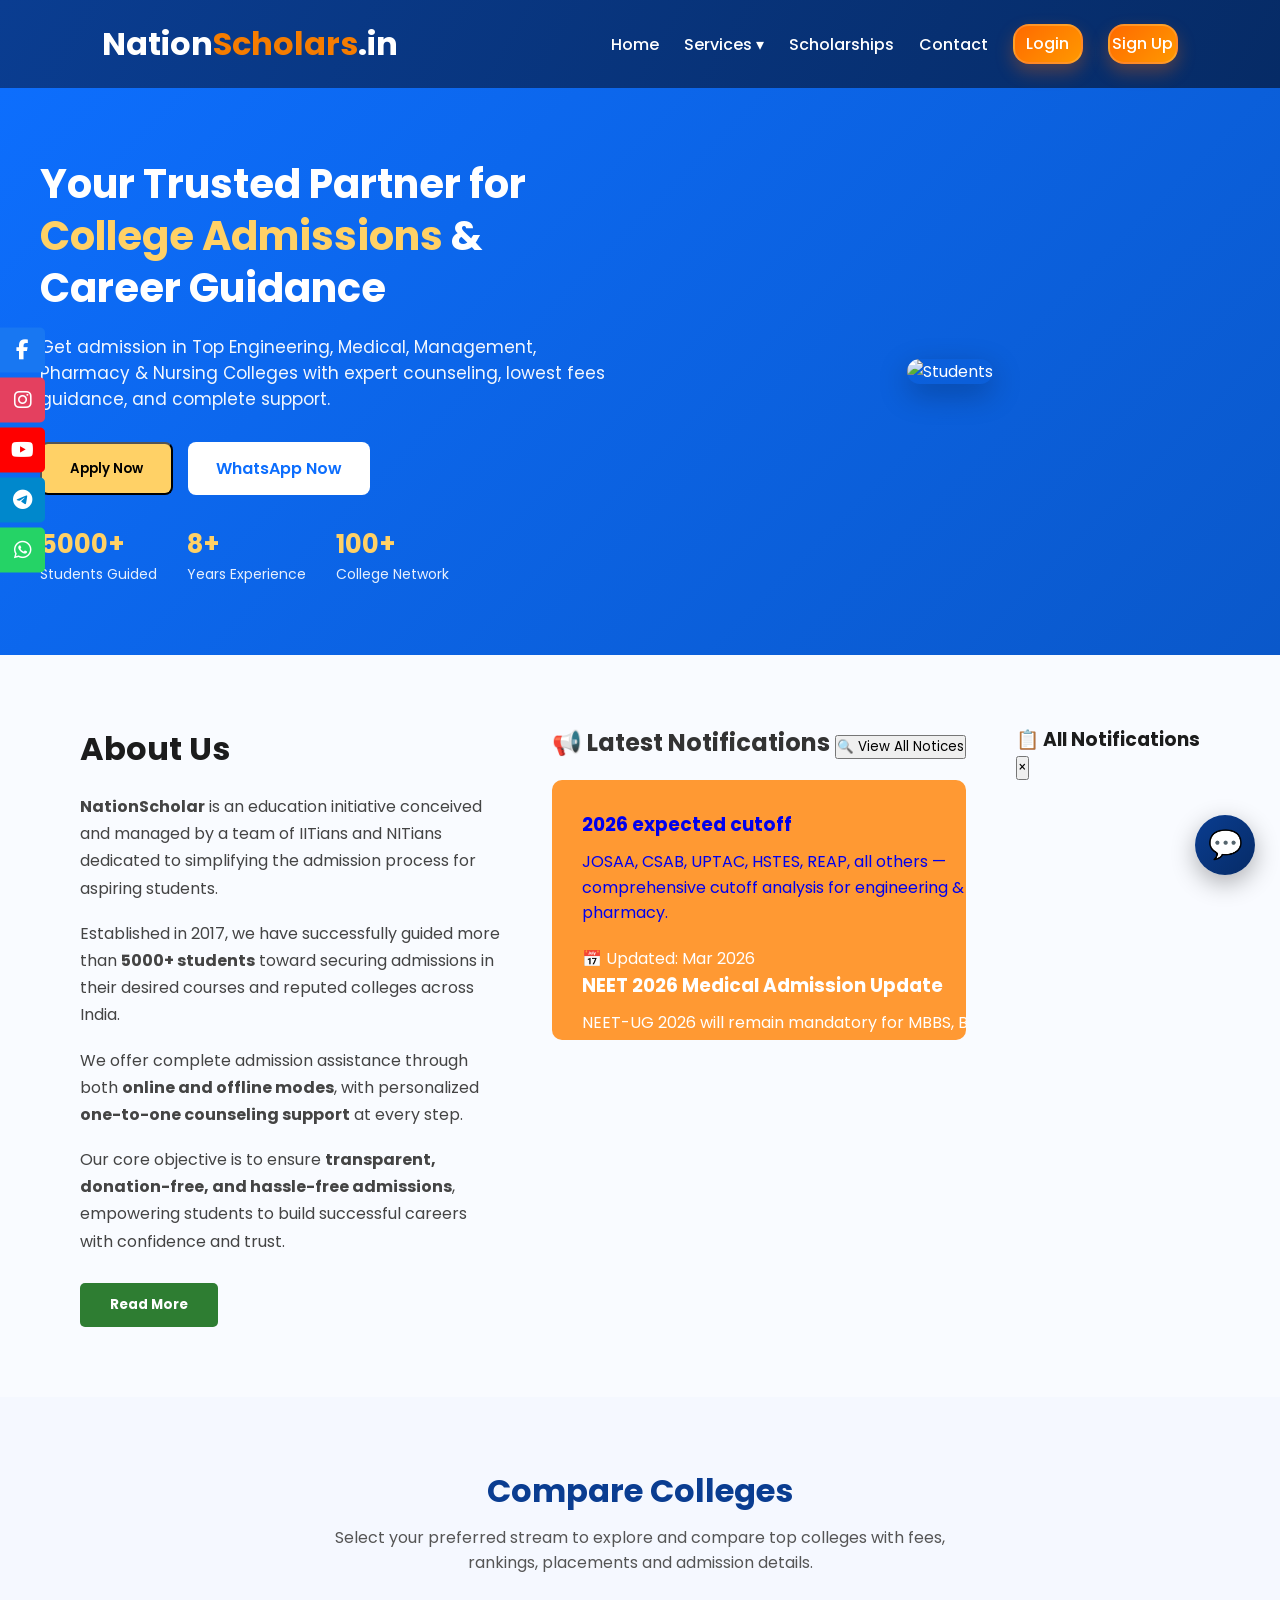
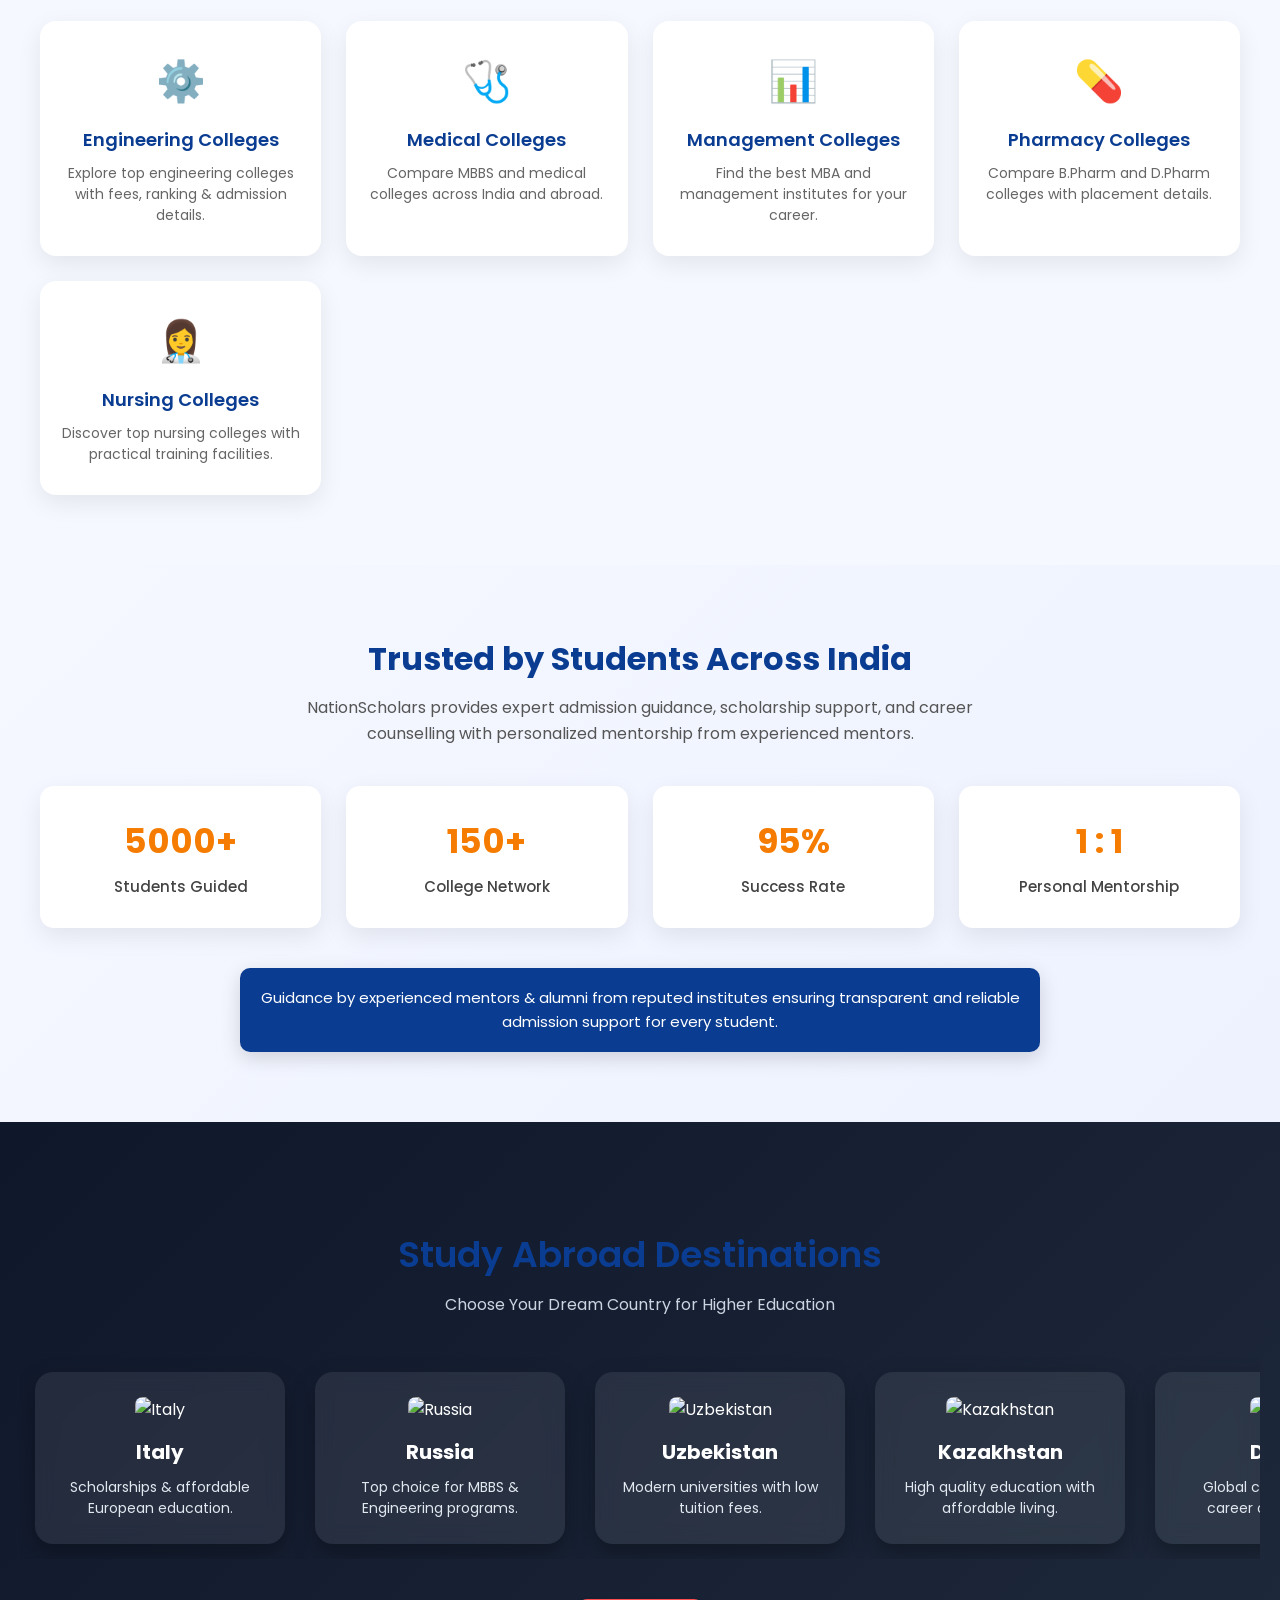
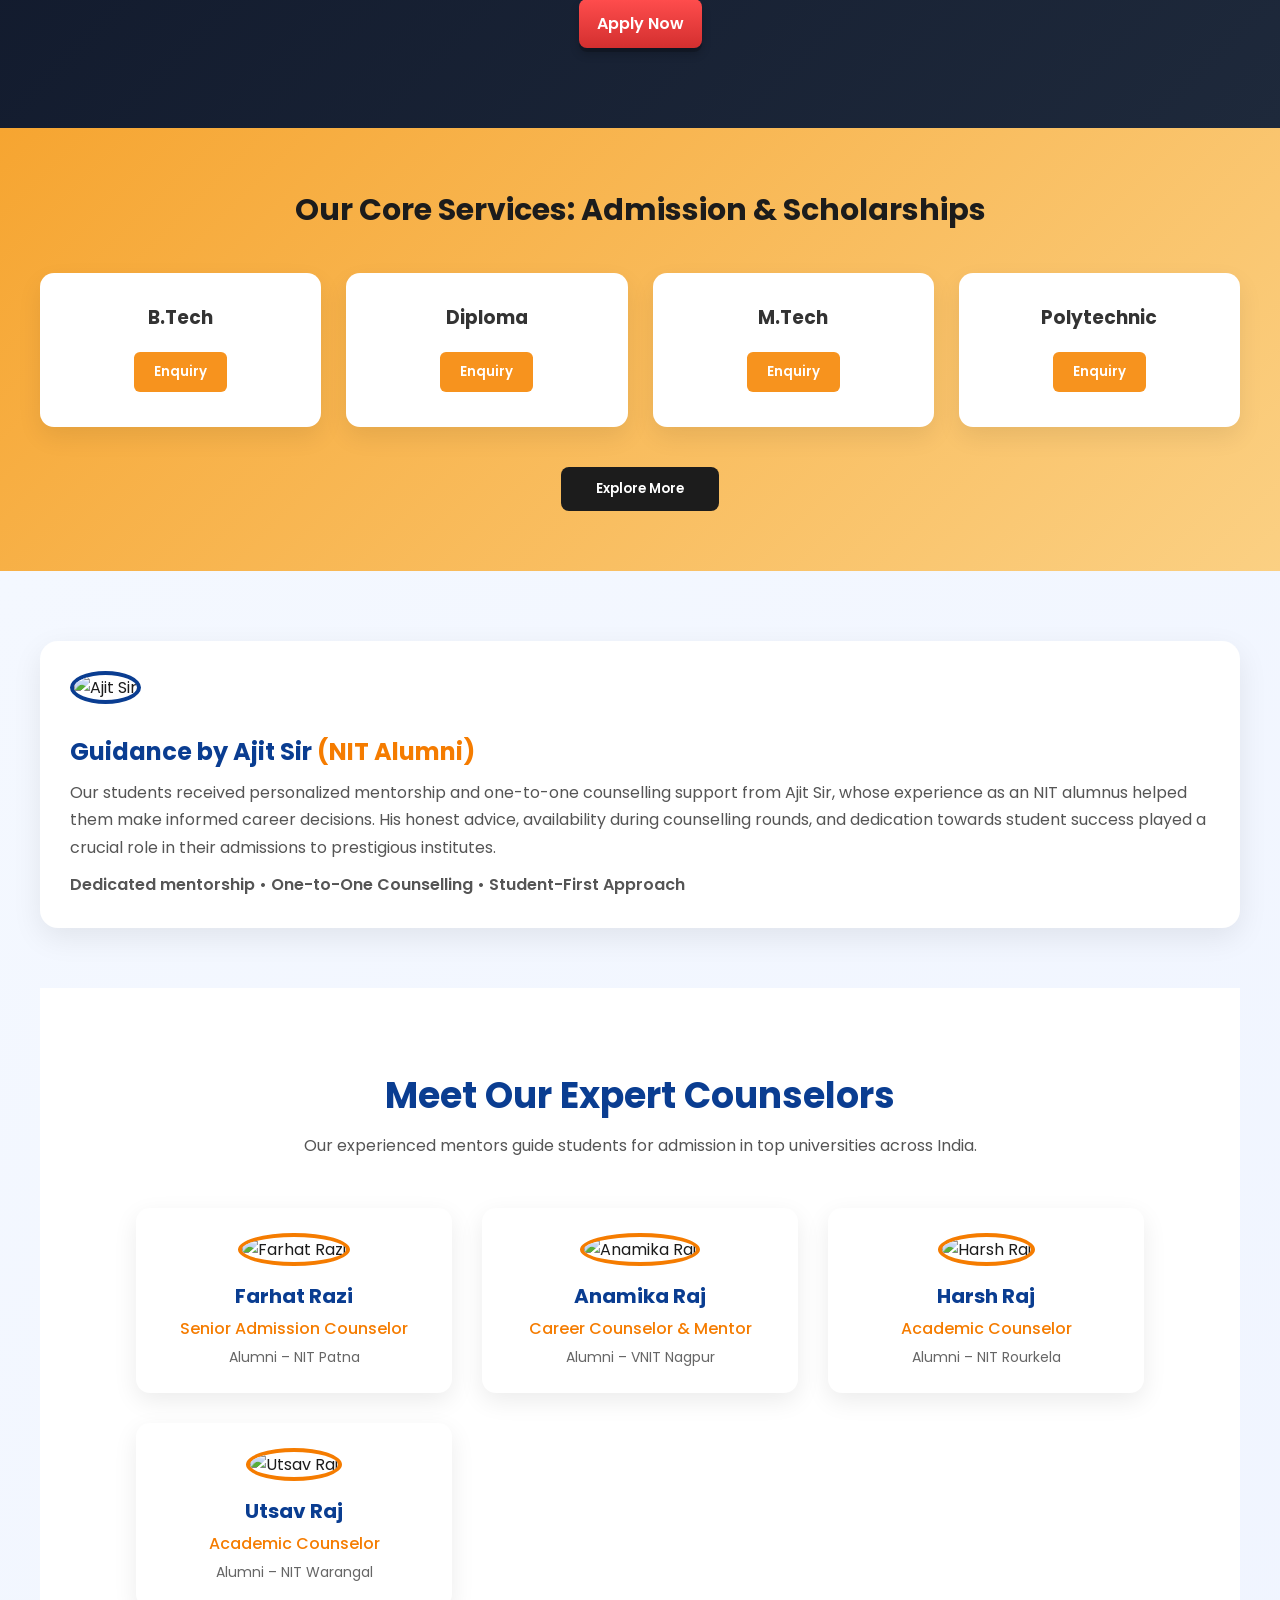
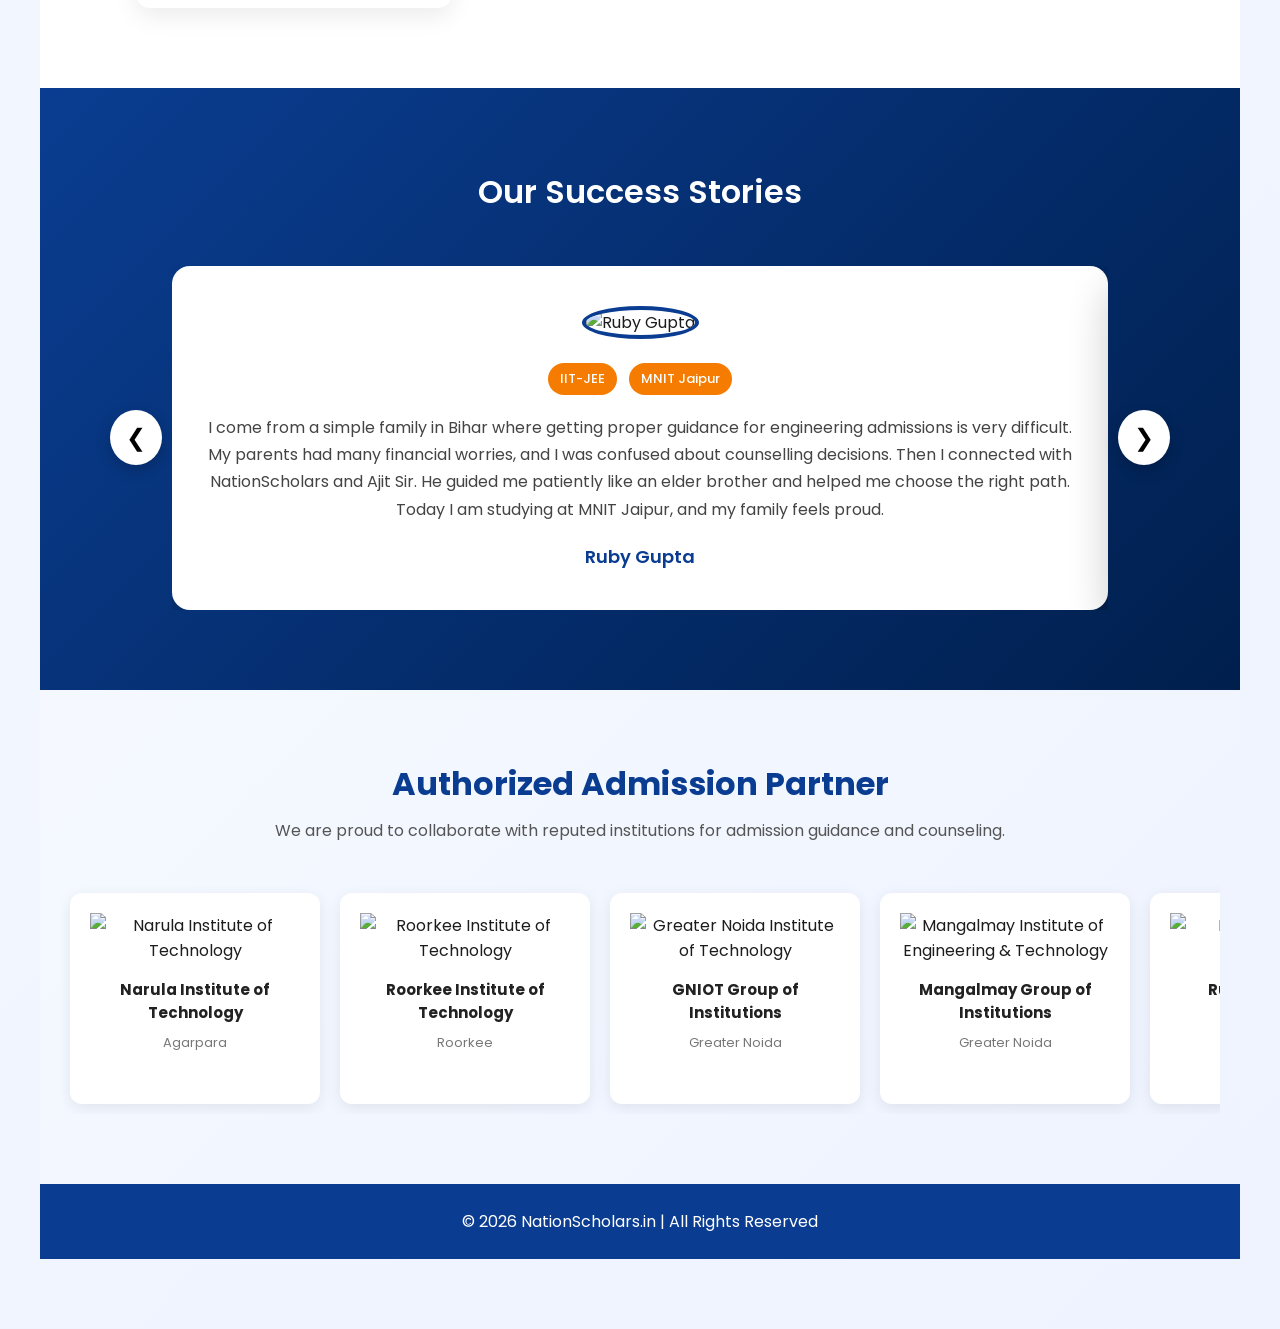
==== commit 563ebb94: "Update index.html" ====
--- a/index.html
+++ b/index.html
@@ -32,7 +32,9 @@
 
 <link rel="icon" href="/favicon.png" type="image/png">
 
-<link rel="stylesheet" href="https://nationscholars.in/style.css">
+<link rel="stylesheet" href="root.css">
+   
+<link rel="stylesheet" href="root2.css">
 
 <link rel="stylesheet" href="https://cdnjs.cloudflare.com/ajax/libs/font-awesome/6.5.1/css/all.min.css">
 <script type="application/ld+json">
@@ -475,7 +477,45 @@
         </div>
 
 
-        <!-- RIGHT SIDE -->
+
+
+
+
+
+
+
+
+
+
+
+
+
+
+
+
+
+
+
+
+
+
+
+
+
+
+
+
+
+
+
+
+
+
+
+       
+
+
+        <!-- 
        <div class="about-right">
     <h2>Latest Notification</h2>
 
@@ -484,7 +524,7 @@
 
 
            
-<a style ="color:white" href="page.html"><h3>2020 expected cutoff</h3>
+<a style ="color:white" href="page.html"><h3>2026 expected cutoff</h3>
 <p>JOSAA, CSAB, UPTAC, HSTES, REAP, all others...</p></a>
 
 
@@ -518,12 +558,428 @@
             </p>
 
 
-
-
-
-
-
-
+RIGHT SIDE -->
+
+
+
+
+<div class="demo-wrapper">
+  <!-- ONLY the about-right section – fully improved with default auto-scroll & view-all modal -->
+  <div class="about-right">
+    <h2>
+      <span>📢 Latest Notifications</span>
+      <button class="view-all-btn" id="viewAllBtn">
+        🔍 View All Notices
+      </button>
+    </h2>
+
+    <div class="notice-box">
+      <div class="notice-scroll" id="noticeScrollContainer">
+        <!-- dynamic notice items - all core notices included plus additional attractive entries -->
+        <div class="notice-item" data-id="1">
+          <a style="text-decoration: none;" href="page.html"><h3>2026 expected cutoff</h3>
+          <p>JOSAA, CSAB, UPTAC, HSTES, REAP, all others — comprehensive cutoff analysis for engineering & pharmacy.</p></a>
+          <span class="notice-meta">📅 Updated: Mar 2026</span>
+        </div>
+
+        <div class="notice-item" data-id="2">
+          <h3>NEET 2026 Medical Admission Update</h3>
+          <p>NEET-UG 2026 will remain mandatory for MBBS, BDS and allied medical courses. Physiotherapy admissions will also require NEET qualification.</p>
+          <span class="notice-meta">🏥 Medical • NEET</span>
+        </div>
+
+        <div class="notice-item" data-id="3">
+          <h3>WBJEE 2026 Entrance Exam Update</h3>
+          <p>The WBJEEB has released the latest notification regarding WBJEE 2026 for admission into Engineering, Pharmacy, and Architecture courses in West Bengal. Candidates seeking admission to top state colleges must qualify the WBJEE entrance examination.</p>
+          <span class="notice-meta">🎓 West Bengal • WBJEE</span>
+        </div>
+
+        <div class="notice-item" data-id="4">
+          <h3>JEE Main 2026 Engineering Admission</h3>
+          <p>JEE Main Session 2 is expected in April. Engineering admissions will continue through JEE and State Exams. Last minute prep tips inside!</p>
+          <span class="notice-meta">⚙️ JEE Main • April session</span>
+        </div>
+
+        <div class="notice-item" data-id="5">
+          <h3>MBA Admission 2026</h3>
+          <p>MBA admissions are ongoing through CAT, MAT, CMAT and XAT scores with direct admission options available. Top B-schools closing soon.</p>
+          <span class="notice-meta">📊 MBA • Management quota</span>
+        </div>
+
+        <div class="notice-item" data-id="6">
+          <h3>✨ Scholarship 2026 – National Portal Open</h3>
+          <p>National Scholarship Portal now open for OBC/SC/ST & EWS. Up to ₹50,000 financial aid. Deadline: 30th June 2026.</p>
+          <span class="notice-meta">💰 Scholarship alert</span>
+        </div>
+
+        <div class="notice-item" data-id="7">
+          <h3>GATE 2026 Results Announcement</h3>
+          <p>GATE 2026 results expected in March 3rd week. PSU recruitment drive starts April. Check official portal.</p>
+          <span class="notice-meta">📌 GATE • PSU</span>
+        </div>
+
+        <div class="notice-item" data-id="8">
+          <h3>UPTAC 2026 Counseling Schedule</h3>
+          <p>UPTAC 2026 registration begins May 2026. AKTU & top UP colleges admission updates released soon.</p>
+          <span class="notice-meta">📋 UPTAC • AKTU</span>
+        </div>
+
+        <div class="notice-item" data-id="9">
+          <h3>CSAB 2026 Special Round</h3>
+          <p>CSAB special round for leftover seats in NITs, IIITs and GFTIs. Important dates announced.</p>
+          <span class="notice-meta">🏷️ CSAB special</span>
+        </div>
+      </div>
+    </div>
+  </div>
+</div>
+
+<!-- MODAL STRUCTURE: View All means a full section/appearance list where all notices are shown -->
+<div id="viewAllModal" class="modal-overlay">
+  <div class="modal-container">
+    <div class="modal-header">
+      <h3>📋 All Notifications</h3>
+      <button class="close-modal" id="closeModalBtn">&times;</button>
+    </div>
+    <div class="modal-list" id="modalNoticeList">
+      <!-- dynamic injection of all notice items -->
+    </div>
+  </div>
+</div>
+
+
+
+
+
+<script>
+  (function() {
+    // ----- DOM elements -----
+    const scrollContainer = document.getElementById('noticeScrollContainer');
+    const viewAllButton = document.getElementById('viewAllBtn');
+    const modalOverlay = document.getElementById('viewAllModal');
+    const closeModalBtn = document.getElementById('closeModalBtn');
+    const modalListContainer = document.getElementById('modalNoticeList');
+    
+    // --- AUTO SCROLL LOGIC (default ON) ---
+    let autoScrollInterval = null;
+    let isAutoScrolling = true;      // Default: true (auto scroll enabled by default)
+    const AUTO_SCROLL_STEP = 1.15;    // smooth per frame
+    let scrollActive = true;
+    
+    // Function to start auto-scroll (infinite smooth scroll, loop at bottom)
+    function startAutoScroll() {
+      if (autoScrollInterval) clearInterval(autoScrollInterval);
+      autoScrollInterval = setInterval(() => {
+        if (!scrollContainer || !isAutoScrolling) return;
+        const { scrollTop, scrollHeight, clientHeight } = scrollContainer;
+        // if near bottom (< 8px) then smoothly reset to top for continuous looping
+        if (scrollTop + clientHeight >= scrollHeight - 10) {
+          scrollContainer.scrollTo({
+            top: 0,
+            behavior: 'smooth'
+          });
+        } else {
+          scrollContainer.scrollBy({
+            top: AUTO_SCROLL_STEP,
+            behavior: 'auto'
+          });
+        }
+      }, 28); // ~36fps smooth auto scroll
+    }
+    
+    function stopAutoScroll() {
+      if (autoScrollInterval) {
+        clearInterval(autoScrollInterval);
+        autoScrollInterval = null;
+      }
+    }
+    
+    // Pause auto-scroll on hover (user experience: while hovering, pause)
+    const noticeBox = document.querySelector('.notice-box');
+    if (noticeBox) {
+      noticeBox.addEventListener('mouseenter', () => {
+        if (isAutoScrolling) {
+          stopAutoScroll();
+        }
+      });
+      noticeBox.addEventListener('mouseleave', () => {
+        if (isAutoScrolling) {
+          // resume auto scroll
+          startAutoScroll();
+        }
+      });
+    }
+    
+    // initialize auto scroll by default
+    startAutoScroll();
+    
+    // ------------------------------------------------------------------
+    // VIEW ALL FUNCTIONALITY: show modal with all notices (full list)
+    // ------------------------------------------------------------------
+    function getAllNoticeData() {
+      // collect all .notice-item elements from the scroll area
+      const items = document.querySelectorAll('#noticeScrollContainer .notice-item');
+      const noticesArray = [];
+      items.forEach((item, idx) => {
+        const titleElem = item.querySelector('h3');
+        const descElem = item.querySelector('p');
+        const metaElem = item.querySelector('.notice-meta');
+        let title = titleElem ? titleElem.innerText.trim() : 'Notice';
+        let description = descElem ? descElem.innerText.trim() : '';
+        let meta = metaElem ? metaElem.innerText.trim() : 'Latest update';
+        noticesArray.push({ title, description, meta, id: idx });
+      });
+      return noticesArray;
+    }
+    
+    function renderModalWithAllNotices() {
+      if (!modalListContainer) return;
+      const allNotices = getAllNoticeData();
+      if (allNotices.length === 0) {
+        modalListContainer.innerHTML = '<div style="padding:2rem; text-align:center;">✨ No notices available</div>';
+        return;
+      }
+      modalListContainer.innerHTML = '';
+      allNotices.forEach(notice => {
+        const modalItem = document.createElement('div');
+        modalItem.className = 'modal-notice-item';
+        modalItem.innerHTML = `
+          <h4>📌 ${escapeHtml(notice.title)}</h4>
+          <p>${escapeHtml(notice.description)}</p>
+          <div class="modal-meta">🕒 ${escapeHtml(notice.meta)}</div>
+        `;
+        modalListContainer.appendChild(modalItem);
+      });
+    }
+    
+    // simple escape to prevent injection
+    function escapeHtml(str) {
+      if (!str) return '';
+      return str.replace(/[&<>]/g, function(m) {
+        if (m === '&') return '&amp;';
+        if (m === '<') return '&lt;';
+        if (m === '>') return '&gt;';
+        return m;
+      }).replace(/[\uD800-\uDBFF][\uDC00-\uDFFF]/g, function(c) {
+        return c;
+      });
+    }
+    
+    function openModal() {
+      if (!modalOverlay) return;
+      renderModalWithAllNotices();   // refresh list every time to sync with latest DOM
+      modalOverlay.classList.add('active');
+      // additionally pause auto-scroll when modal open (better UX)
+      if (isAutoScrolling) {
+        stopAutoScroll();
+      }
+      // add body lock to prevent background scroll (optional)
+      document.body.style.overflow = 'hidden';
+    }
+    
+    function closeModal() {
+      if (!modalOverlay) return;
+      modalOverlay.classList.remove('active');
+      document.body.style.overflow = '';
+      // resume auto-scroll if default is true and mouse not over box
+      if (isAutoScrolling && noticeBox && !noticeBox.matches(':hover')) {
+        // restart only if not hovering over box
+        startAutoScroll();
+      } else if (isAutoScrolling && noticeBox && noticeBox.matches(':hover')) {
+        // if hover, keep paused but flag auto-scroll still true.
+        // no restart because hover pause logic handles on mouseleave will restart.
+        // but we need to ensure consistency: just set that autoscroll is still true
+        // but scroll is currently stopped; mouseleave will restart anyway.
+      } else if (isAutoScrolling) {
+        startAutoScroll();
+      }
+    }
+    
+    // Event Listeners for View All
+    if (viewAllButton) {
+      viewAllButton.addEventListener('click', (e) => {
+        e.preventDefault();
+        openModal();
+      });
+    }
+    
+    if (closeModalBtn) {
+      closeModalBtn.addEventListener('click', closeModal);
+    }
+    
+    // close modal when clicking overlay background
+    if (modalOverlay) {
+      modalOverlay.addEventListener('click', (e) => {
+        if (e.target === modalOverlay) {
+          closeModal();
+        }
+      });
+    }
+    
+    // ensure ESC key closes modal
+    document.addEventListener('keydown', (e) => {
+      if (e.key === 'Escape' && modalOverlay && modalOverlay.classList.contains('active')) {
+        closeModal();
+      }
+    });
+    
+    // Optional: when modal closed, ensure auto-scroll behaves well
+    // Also if any manual click on notice inside main box, we don't interfere with auto-scroll but
+    // we can stop auto-scroll for brief if user clicks? but we keep UX smooth: we pause autoscroll only when hover.
+    // No extra up/down buttons (removed)
+    
+    // Edge: dynamic resize or scroll container metrics: preserve
+    // handle window blur just in case: no bugs
+    window.addEventListener('beforeunload', () => {
+      if (autoScrollInterval) clearInterval(autoScrollInterval);
+    });
+    
+    // ensure that if the tab becomes hidden we don't cause huge jumps (optional)
+    // small improvement: if auto-scroll and user scrolls manually, we keep it running unless hover?
+    // but we want default auto-scroll. Additional: when user manually scrolls using scrollbar it's fine.
+    // Without up/down buttons, everything remains clean.
+    // Also, important: if auto-scroll is ON and user clicks on any .notice-item, we do not interrupt auto-scroll (except hover is already handling)
+    // make hover pause / resume clean
+    // final: ensure that re-checking the infinite loop: in case the scroll container reaches bottom, we reset top.
+    // everything bug free.
+    
+    // Add a small safety: if scrollContainer is visible and auto-scroll is true, ensure that it's always running except modal/hover.
+    // after modal close or any unexpected state, fix interval.
+    function ensureAutoScrollRunning() {
+      if (isAutoScrolling && !autoScrollInterval && !(noticeBox && noticeBox.matches(':hover')) && (!modalOverlay || !modalOverlay.classList.contains('active'))) {
+        startAutoScroll();
+      }
+    }
+    
+    // periodical check to avoid any race condition (every 2 secs)
+    setInterval(() => {
+      ensureAutoScrollRunning();
+    }, 2000);
+    
+    // if container is scrolled manually while auto-scroll is enabled: we don't want to stop auto-scroll
+    // only hover and modal pause. So fine.
+    // initial style: remove all previous buttons related to up/down: they are fully removed from DOM (no .scroll-controls)
+    // notice: no up/down buttons as per requirement.
+    // Also view all works like charm: modal shows full list.
+    
+    // extra polish: provide smooth accessibility.
+    console.log('✅ Auto-scroll active by default | View All modal fully functional');
+  })();
+</script>
+
+
+
+
+
+
+
+
+
+
+
+
+
+
+
+
+
+
+
+
+
+
+
+
+
+
+
+
+
+
+
+
+
+
+
+
+
+
+
+
+
+
+
+
+
+
+
+
+
+
+
+
+
+
+
+
+
+
+
+
+
+
+
+
+
+
+
+
+
+
+
+
+
+
+
+
+
+
+
+
+
+
+
+
+
+
+
+
+
+
+
+
+
+
+
+
+
+
+
+
+
+
+
+
+
+
+
+
+
+
+
+
+
+           
 
 
 
--- a/root.css
+++ b/root.css
@@ -0,0 +1,2298 @@
+:root{
+  --primary:#0a3d91;
+  --secondary:#f57c00;
+  --light:#f9fbff;
+  --dark:#1c1c1c;
+}
+
+*{
+  margin:0;
+  padding:0;
+  box-sizing:border-box;
+  font-family:'Poppins',sans-serif;
+}
+
+body{
+  background:var(--light);
+  color:var(--dark);
+}
+
+/* ===== HEADER ===== */
+header{
+  background:linear-gradient(120deg,var(--primary),#062b66);
+  color:#fff;
+  padding:20px 8%;
+  display:flex;
+  justify-content:space-between;
+  align-items:center;
+  flex-wrap:wrap;
+}
+
+.logo span{color:var(--secondary);}
+
+.menu-toggle{
+  display:none;
+  font-size:28px;
+  cursor:pointer;
+}
+
+.nav {
+  display: flex;
+  gap: 25px;
+  align-items: center;
+  list-style: none;
+  padding: 0;
+  margin: 0;
+}
+
+.nav li {
+  list-style: none;
+}
+
+/* Nav Links */
+.nav a{
+  color:#fff;
+  text-decoration:none;
+  font-weight:500;
+  padding:8px 0;
+  display:block;
+}
+
+.nav a:hover{
+  color:var(--secondary);
+}
+
+/* Dropdown Parent */
+.nav-item{
+  position:relative;
+}
+
+/* Dropdown Menu */
+.dropdown-menu{
+  position:absolute;
+  top:100%;
+  left:0;
+  background:#fff;
+  min-width:200px;
+  border-radius:8px;
+  padding:10px 0;
+  display:none;
+  z-index:9999;
+  box-shadow:0 10px 25px rgba(0,0,0,0.15);
+}
+
+/* Dropdown Links */
+.dropdown-menu a{
+  color:#333;
+  padding:10px 15px;
+}
+
+.dropdown-menu a:hover{
+  background:#f2f2f2;
+  color:#062b66;
+}
+
+/* Show Dropdown on Hover */
+.nav-item:hover .dropdown-menu{
+  display:block;
+}
+
+/* Mobile Responsive */
+@media(max-width:768px){
+
+  .menu-toggle{
+    display:block;
+  }
+
+  .nav{
+    display:none;
+    flex-direction:column;
+    width:100%;
+    background:#062b66;
+    margin-top:15px;
+    border-radius:12px;
+    padding:10px 0;
+  }
+
+  .nav.active{
+    display:flex;
+  }
+
+  .nav a{
+    text-align:center;
+    padding:12px;
+  }
+
+  /* Dropdown mobile fix */
+  .dropdown-menu{
+    position:static;
+    background:#0a3b85;
+    box-shadow:none;
+  }
+
+  .dropdown-menu a{
+    color:#fff;
+  }
+
+  .nav-item:hover .dropdown-menu{
+    display:none; /* disable hover on mobile */
+  }
+
+  .nav-item.active .dropdown-menu{
+    display:block; /* show on click */
+  }
+}
+/* ===== HERO ===== */
+.hero{
+  display:grid;
+  grid-template-columns:1.2fr 1fr;
+  gap:40px;
+  padding:70px 8%;
+  align-items:center;
+}
+
+.hero h2{font-size:42px;}
+.hero h2 span{color:var(--secondary);}
+.hero p{margin:20px 0;color:#444;}
+.hero img{max-width:420px;width:100%;}
+
+.btn{
+  background:var(--secondary);
+  color:#fff;
+  padding:14px 28px;
+  border-radius:30px;
+  text-decoration:none;
+  font-weight:600;
+}
+
+.btn:hover{background:#e56f00;}
+
+@media(max-width:900px){
+  .hero{grid-template-columns:1fr;text-align:center;}
+  .hero h2{font-size:32px;}
+}
+
+/* ===== SERVICES ===== */
+.services{
+  padding:70px 8%;
+  background:#fff;
+}
+
+.services h3{text-align:center;font-size:32px;margin-bottom:40px;}
+
+.service-grid{
+  display:grid;
+  grid-template-columns:repeat(auto-fit,minmax(240px,1fr));
+  gap:30px;
+}
+
+.card{
+  background:var(--light);
+  padding:30px;
+  border-radius:18px;
+  box-shadow:0 10px 25px rgba(0,0,0,.08);
+}
+
+/* ===== ACHIEVEMENTS ===== */
+.achievements{
+  padding:70px 8%;
+  background:linear-gradient(120deg,var(--primary),#062b66);
+  color:#fff;
+  text-align:center;
+}
+
+.achieve-grid{
+  display:grid;
+  grid-template-columns:repeat(auto-fit,minmax(220px,1fr));
+  gap:30px;
+}
+
+.achieve-card{
+  background:rgba(255,255,255,.12);
+  padding:35px;
+  border-radius:18px;
+}
+
+.achieve-card h2{
+  font-size:42px;
+  color:var(--secondary);
+}
+
+/* ===== TESTIMONIAL SLIDER ===== */
+.testimonial-section{
+  padding:70px 8%;
+  background:linear-gradient(135deg,#0f2027,#203a43,#2c5364);
+  color:#fff;
+  text-align:center;
+}
+
+.testimonial-box{
+  max-width:900px;
+  margin:auto;
+  background:#fff;
+  color:#333;
+  border-radius:16px;
+  padding:40px;
+  box-shadow:0 15px 40px rgba(0,0,0,.25);
+}
+
+.testimonial{
+  display:none;
+  animation:fade .8s ease;
+}
+
+.testimonial.active{display:block;}
+
+.testimonial-text{
+  font-size:18px;
+  line-height:1.7;
+  margin-bottom:25px;
+}
+
+.student-name{
+  font-size:20px;
+  font-weight:600;
+  color:#2c5364;
+}
+
+.student-inst{font-size:14px;color:#555;}
+
+.controls button{
+  background:#2c5364;
+  border:none;
+  color:#fff;
+  padding:10px 20px;
+  margin:10px;
+  border-radius:30px;
+  cursor:pointer;
+}
+
+@keyframes fade{
+  from{opacity:0;transform:translateY(10px);}
+  to{opacity:1;}
+}
+
+/* ===== FOOTER ===== */
+footer{
+  background:var(--primary);
+  color:#fff;
+  text-align:center;
+  padding:25px;
+}
+/* ===== AUTO CHAT BOT ===== */
+.chat-bot{
+  position:fixed;
+  bottom:25px;
+  right:25px;
+  z-index:9999;
+  font-family:'Poppins',sans-serif;
+}
+
+.chat-icon{
+  width:60px;
+  height:60px;
+  background:linear-gradient(135deg,var(--primary),#062b66);
+  border-radius:50%;
+  display:flex;
+  align-items:center;
+  justify-content:center;
+  color:#fff;
+  font-size:28px;
+  cursor:pointer;
+  box-shadow:0 8px 25px rgba(0,0,0,.3);
+}
+
+.chat-box{
+  width:320px;
+  background:#fff;
+  border-radius:16px;
+  box-shadow:0 15px 40px rgba(0,0,0,.3);
+  position:absolute;
+  bottom:80px;
+  right:0;
+  display:none;
+  overflow:hidden;
+}
+
+.chat-header{
+  background:var(--primary);
+  color:#fff;
+  padding:15px;
+  font-weight:600;
+  display:flex;
+  justify-content:space-between;
+}
+
+.chat-body{
+  padding:15px;
+  font-size:14px;
+  max-height:280px;
+  overflow-y:auto;
+}
+
+.bot-msg{
+  background:#f1f3f6;
+  padding:10px 14px;
+  border-radius:12px;
+  margin-bottom:10px;
+}
+
+.user-options button{
+  display:block;
+  width:100%;
+  margin:6px 0;
+  padding:8px 12px;
+  border:none;
+  border-radius:20px;
+  background:var(--secondary);
+  color:#fff;
+  cursor:pointer;
+  font-size:13px;
+}
+
+.user-options button:hover{
+  background:#e56f00;
+}
+.services{
+  padding:70px 8%;
+  background:#fff;
+}
+
+.services h3{
+  text-align:center;
+  font-size:32px;
+  margin-bottom:40px;
+}
+
+.service-grid{
+  display:grid;
+  grid-template-columns:repeat(auto-fit,minmax(260px,1fr));
+  gap:30px;
+}
+
+.card{
+  background:#f9fbff;
+  padding:30px;
+  border-radius:18px;
+  box-shadow:0 10px 25px rgba(0,0,0,0.08);
+  transition:0.3s;
+}
+
+.card:hover{
+  transform:translateY(-6px);
+}
+
+.card h4{
+  color:#0a3d91;
+  margin-bottom:10px;
+}
+
+.card p{
+  font-size:14px;
+  color:#444;
+  margin-bottom:18px;
+}
+
+.card-actions{
+  display:flex;
+  gap:12px;
+  flex-wrap:wrap;
+}
+
+.btn{
+  padding:10px 22px;
+  border-radius:25px;
+  font-size:14px;
+  font-weight:600;
+  cursor:pointer;
+  text-decoration:none;
+  border:none;
+}
+
+.explore-btn{
+  background:#0a3d91;
+  color:#fff;
+}
+
+.explore-btn:hover{
+  background:#062b66;
+}
+
+.enquiry-btn{
+  background:#f57c00;
+  color:#fff;
+}
+
+.enquiry-btn:hover{
+  background:#e56f00;
+}
+.popup-overlay{
+  position:fixed;
+  top:0;
+  left:0;
+  width:100%;
+  height:100%;
+  background:rgba(0,0,0,0.6);
+  display:none;
+  align-items:center;
+  justify-content:center;
+  z-index:9999;
+}
+
+.popup-box{
+  background:#fff;
+  width:90%;
+  max-width:420px;
+  padding:30px;
+  border-radius:18px;
+  position:relative;
+  animation:scaleIn 0.3s ease;
+}
+
+.popup-box h3{
+  color:#0a3d91;
+  margin-bottom:5px;
+}
+
+.popup-box p{
+  font-size:14px;
+  color:#555;
+  margin-bottom:20px;
+}
+
+.popup-box input,
+.popup-box textarea{
+  width:100%;
+  padding:12px;
+  margin-bottom:12px;
+  border-radius:10px;
+  border:1px solid #ccc;
+  font-size:14px;
+}
+
+.popup-box textarea{
+  min-height:90px;
+}
+
+.popup-box button{
+  width:100%;
+  padding:12px;
+  border:none;
+  border-radius:25px;
+  background:#f57c00;
+  color:#fff;
+  font-size:16px;
+  font-weight:600;
+  cursor:pointer;
+}
+
+.popup-box button:hover{
+  background:#e56f00;
+}
+
+.close-btn{
+  position:absolute;
+  top:15px;
+  right:18px;
+  font-size:22px;
+  cursor:pointer;
+  color:#666;
+}
+
+@keyframes scaleIn{
+  from{transform:scale(0.85);opacity:0;}
+  to{transform:scale(1);opacity:1;}
+}
+.popup {
+  display: none;
+  position: fixed;
+  top: 0;
+  left: 0;
+  width: 100%;
+  height: 100%;
+  background: rgba(0,0,0,0.6);
+  justify-content: center;
+  align-items: center;
+  z-index: 9999;
+}
+
+.popup-content {
+  background: #fff;
+  padding: 20px;
+  width: 300px;
+  border-radius: 8px;
+  text-align: center;
+}
+
+.popup-content input {
+  width: 100%;
+  margin: 8px 0;
+  padding: 8px;
+}
+
+.close {
+  float: right;
+  cursor: pointer;
+  font-size: 22px;
+}
+/* Social Media Container */
+.social-fixed {
+  position: fixed;
+  top: 50%;
+  left: 0;              /* change to right:0 for right side */
+  transform: translateY(-50%);
+  z-index: 999;
+}
+
+/* Icon Style */
+.social-fixed a {
+  display: flex;
+  align-items: center;
+  justify-content: center;
+  width: 45px;
+  height: 45px;
+  color: #fff;
+  font-size: 20px;
+  text-decoration: none;
+  margin: 5px 0;
+  border-radius: 0 5px 5px 0;
+  transition: all 0.3s ease;
+}
+
+/* Hover Effect */
+.social-fixed a:hover {
+  width: 55px;
+}
+
+/* Individual Colors */
+.facebook { background: #1877f2; }
+.instagram { background: #e4405f; }
+.youtube { background: #ff0000; }
+.telegram { background: #0088cc; }
+.whatsapp { background: #25d366; }
+
+/* ================= COURSE SECTION ================= */
+.course-section{
+    background:#ffb347; /* Light saffron */
+    padding:60px 50px;
+}
+
+.course-container{
+    display:grid;
+    grid-template-columns:repeat(auto-fit,minmax(220px,1fr));
+    gap:30px;
+}
+
+/* ================= COURSE CARD ================= */
+.course-card{
+    background:#ffffff;
+    padding:35px 20px;
+    border-radius:14px;
+    text-align:center;
+    transition:0.3s;
+    box-shadow:0 6px 15px rgba(0,0,0,0.08);
+}
+
+.course-card:hover{
+    transform:translateY(-6px);
+    box-shadow:0 10px 25px rgba(0,0,0,0.15);
+}
+
+.course-card h3{
+    margin-bottom:18px;
+    color:#cc5500;
+}
+
+.course-card button{
+    background:#ff9933;
+    color:#fff;
+    padding:10px 25px;
+    border:none;
+    border-radius:8px;
+    cursor:pointer;
+    font-weight:600;
+    transition:0.3s;
+}
+
+.course-card button:hover{
+    background:#e67300;
+}
+/* ================= ABOUT SECTION ================= */
+.about-section{
+    padding:70px 80px;
+}
+
+.about-container{
+    display:flex;
+    gap:50px;
+}
+
+/* LEFT */
+.about-left{
+    flex:1;
+}
+
+.about-left h1{
+    font-size:32px;
+    margin-bottom:20px;
+}
+
+.about-left p{
+    margin-bottom:18px;
+    line-height:1.7;
+    color:#444;
+}
+
+.read-btn{
+    background:#2e7d32;
+    color:#fff;
+    padding:12px 30px;
+    border:none;
+    border-radius:5px;
+    cursor:pointer;
+    font-weight:bold;
+    margin-top:10px;
+}
+
+.read-btn:hover{
+    background:#1b5e20;
+}
+
+/* RIGHT */
+.about-right{
+    flex:1;
+}
+
+.about-right h2{
+    margin-bottom:20px;
+    color:#333;
+}
+
+.notice-box{
+    background:#ff9933;
+    padding:30px;
+    border-radius:10px;
+    color:#fff;
+}
+
+.notice-box h3{
+    margin-bottom:10px;
+}
+
+.notice-box p{
+    margin-bottom:20px;
+    line-height:1.6;
+}
+
+.notice-box hr{
+    border:0;
+    height:1px;
+    background:rgba(255,255,255,0.6);
+    margin:20px 0;
+}
+
+
+/* ================= MOBILE RESPONSIVE ================= */
+@media (max-width: 768px){
+
+    .about-section{
+        padding:40px 20px;
+    }
+
+    .about-container{
+        flex-direction:column;
+        gap:30px;
+    }
+
+    .about-left h1{
+        font-size:24px;
+    }
+
+    .about-right h2{
+        font-size:20px;
+    }
+
+    .notice-box{
+        padding:20px;
+    }
+
+    .read-btn{
+        width:100%;
+        text-align:center;
+    }
+
+}
+
+/* ===== NOTICE SCROLL ANIMATION ===== */
+
+.notice-box{
+    background:#ff9933;
+    padding:30px;
+    border-radius:10px;
+    color:#fff;
+    height:260px;          /* visible height */
+    overflow:hidden;
+    position:relative;
+}
+
+/* Moving content */
+.notice-scroll{
+    position:absolute;
+    width:100%;
+    animation:scrollUp 18s linear infinite;
+}
+
+/* Bottom â†’ Top Animation */
+@keyframes scrollUp{
+    0%{
+        top:100%;
+    }
+    100%{
+        top:-200%;
+    }
+}
+
+/* Pause on hover (recommended) */
+.notice-box:hover .notice-scroll{
+    animation-play-state:paused;
+}
+.notice-box{
+    background:#ff9933;
+    padding:30px;
+    border-radius:10px;
+    color:#fff;
+
+    height:260px;        /* IMPORTANT */
+    overflow:hidden;     /* IMPORTANT */
+    position:relative;   /* IMPORTANT */
+}
+.notice-scroll{
+    position:absolute;
+    width:100%;
+    animation:scrollUp 15s linear infinite;
+}
+
+@keyframes scrollUp{
+    0%{
+        top:100%;
+    }
+    100%{
+        top:-100%;
+    }
+}
+
+/* Section */
+
+.foreign-section {
+  padding: 80px 20px;
+  background: linear-gradient(135deg, #0f172a, #1e293b);
+  color: white;
+  text-align: center;
+  overflow: hidden;
+}
+
+.section-title {
+  font-size: 36px;
+  margin-bottom: 10px;
+  font-weight: 700;
+}
+
+.section-subtitle {
+  color: #cbd5e1;
+  margin-bottom: 40px;
+}
+
+/* Slider */
+
+.slider {
+  position: relative;
+  width: 100%;
+  overflow: hidden;
+   text-decoration: none
+}
+
+.slide-track {
+  display: flex;
+  width: calc(250px * 16);
+  animation: scroll 25s linear infinite;
+   text-decoration: none
+}
+
+@keyframes scroll {
+  0% {
+    transform: translateX(0);
+  }
+  100% {
+    transform: translateX(-50%);
+  }
+}
+
+/* Cards */
+
+.country-card {
+  width: 250px;
+  margin: 15px;
+  padding: 25px;
+  border-radius: 18px;
+  background: rgba(255, 255, 255, 0.08);
+  backdrop-filter: blur(10px);
+  transition: 0.4s;
+  box-shadow: 0 10px 25px rgba(0,0,0,0.3);
+}
+
+.country-card:hover {
+  transform: translateY(-10px) scale(1.05);
+  background: rgba(255, 255, 255, 0.15);
+}
+
+.country-card img {
+  width: 60px;
+  margin-bottom: 15px;
+  border-radius: 8px;
+}
+
+.country-card h3 {
+  margin-bottom: 10px;
+  font-size: 20px;
+}
+
+.country-card p {
+  font-size: 14px;
+  color: #e2e8f0;
+}
+
+/* Button */
+
+.apply-btn {
+  display: inline-block;
+  margin-top: 40px;
+  padding: 14px 35px;
+  background: linear-gradient(45deg, #f59e0b, #fbbf24);
+  color: black;
+  font-weight: bold;
+  border-radius: 30px;
+  text-decoration: none;
+  transition: 0.3s;
+}
+
+.apply-btn:hover {
+  transform: scale(1.1);
+}
+
+/* Responsive */
+
+@media (max-width: 768px) {
+  .country-card {
+    width: 200px;
+  }
+}
+/* ================= UNIVERSITIES ================= */
+
+.universities-section {
+  padding: 60px 20px;
+  background: #f8f9fb;
+  text-align: center;
+}
+
+.uni-slider {
+  overflow: hidden;
+  position: relative;
+  margin-top: 40px;
+}
+
+.uni-track {
+  display: flex;
+  width: calc(250px * 20);
+  animation: scrollUni 35s linear infinite;
+}
+
+.uni-card {
+  width: 220px;
+  height: 200px;
+  background: white;
+  margin: 0 15px;
+  border-radius: 12px;
+  box-shadow: 0 4px 15px rgba(0,0,0,0.1);
+  display: flex;
+  flex-direction: column;
+  justify-content: center;
+  align-items: center;
+  transition: 0.3s;
+}
+
+.uni-card:hover {
+  transform: translateY(-8px);
+}
+
+.uni-card img {
+  width: 80px;
+  height: 80px;
+  object-fit: contain;
+  margin-bottom: 15px;
+}
+
+.uni-card h4 {
+  font-size: 14px;
+  font-weight: 600;
+}
+
+@keyframes scrollUni {
+  0% {
+    transform: translateX(0);
+  }
+  100% {
+    transform: translateX(-50%);
+  }
+}
+/* COUNTRY UNIVERSITY SECTION */
+
+.country-universities {
+  padding: 60px 20px;
+  background: #f5f7fb;
+  text-align: center;
+}
+
+.country-tabs {
+  margin: 30px 0;
+}
+
+.tab-btn {
+  padding: 10px 18px;
+  border: none;
+  background: #e0e6f0;
+  margin: 5px;
+  border-radius: 25px;
+  cursor: pointer;
+  font-weight: 600;
+}
+
+.tab-btn.active {
+  background: #0b5ed7;
+  color: white;
+}
+
+.country-content {
+  display: none;
+}
+
+.country-content.active {
+  display: block;
+}
+
+.uni-scroll {
+  display: flex;
+  overflow-x: auto;
+  gap: 20px;
+  padding: 20px;
+  scroll-behavior: smooth;
+}
+
+.uni-scroll::-webkit-scrollbar {
+  height: 8px;
+}
+
+.uni-scroll::-webkit-scrollbar-thumb {
+  background: #0b5ed7;
+  border-radius: 10px;
+}
+
+.uni-card {
+  min-width: 200px;
+  background: white;
+  padding: 20px;
+  border-radius: 12px;
+  box-shadow: 0 4px 15px rgba(0,0,0,0.1);
+  transition: 0.3s;
+}
+
+.uni-card:hover {
+  transform: translateY(-6px);
+}
+
+.uni-card img {
+  width: 70px;
+  height: 70px;
+  object-fit: contain;
+  margin-bottom: 10px;
+}
+/* ===== Compare Colleges Unique Section ===== */
+/* ===== Compare Section ===== */
+
+.ns-compare-section {
+  padding: 70px 20px;
+  background: #f5f8ff;
+  font-family: 'Poppins', sans-serif;
+}
+
+.ns-compare-container {
+  max-width: 1200px;
+  margin: auto;
+  text-align: center;
+}
+
+.ns-compare-heading {
+  font-size: 32px;
+  color: #0a3d91;
+  font-weight: 700;
+  margin-bottom: 10px;
+}
+
+.ns-compare-subheading {
+  color: #555;
+  font-size: 16px;
+  max-width: 650px;
+  margin: auto;
+  margin-bottom: 45px;
+  line-height: 1.6;
+}
+
+.ns-compare-grid {
+  display: grid;
+  grid-template-columns: repeat(auto-fit, minmax(240px, 1fr));
+  gap: 25px;
+}
+
+.ns-compare-card {
+  background: white;
+  padding: 30px 20px;
+  border-radius: 16px;
+  text-decoration: none;
+  color: inherit;
+  box-shadow: 0 8px 25px rgba(0,0,0,0.08);
+  transition: all 0.3s ease;
+  position: relative;
+  overflow: hidden;
+}
+
+.ns-compare-card:hover {
+  transform: translateY(-8px);
+  box-shadow: 0 15px 35px rgba(0,0,0,0.15);
+}
+
+.ns-compare-icon {
+  font-size: 40px;
+  margin-bottom: 15px;
+}
+
+.ns-compare-card h3 {
+  font-size: 18px;
+  color: #0a3d91;
+  margin-bottom: 10px;
+  font-weight: 600;
+}
+
+.ns-compare-card p {
+  font-size: 14px;
+  color: #666;
+  line-height: 1.5;
+}
+
+/* Hover Gradient Border Effect */
+.ns-compare-card::before {
+  content: "";
+  position: absolute;
+  inset: 0;
+  border-radius: 16px;
+  padding: 2px;
+  background: linear-gradient(135deg, #0a3d91, #f57c00);
+  -webkit-mask: 
+      linear-gradient(#fff 0 0) content-box, 
+      linear-gradient(#fff 0 0);
+  -webkit-mask-composite: destination-out;
+          mask-composite: exclude;
+  opacity: 0;
+  transition: 0.3s;
+}
+
+.ns-compare-card:hover::before {
+  opacity: 1;
+}
+
+/* Mobile */
+@media (max-width: 600px) {
+
+  .ns-compare-heading {
+    font-size: 24px;
+  }
+
+  .ns-compare-card {
+    padding: 25px 18px;
+  }
+
+}
+/* ===== HERO SECTION UNIQUE ===== */
+
+.ns-hero-section {
+    padding: 70px 20px;
+    background: linear-gradient(135deg, #0d6efd, #0a58ca);
+    color: white;
+    font-family: 'Poppins', sans-serif;
+}
+
+.ns-hero-container {
+    max-width: 1200px;
+    margin: auto;
+    display: flex;
+    align-items: center;
+    gap: 40px;
+    flex-wrap: wrap;
+}
+
+.ns-hero-left {
+    flex: 1;
+    min-width: 300px;
+}
+
+.ns-hero-title {
+    font-size: 40px;
+    font-weight: 700;
+    margin-bottom: 20px;
+    line-height: 1.3;
+}
+
+.ns-hero-title span {
+    color: #ffd166;
+}
+
+.ns-hero-subtitle {
+    font-size: 17px;
+    margin-bottom: 30px;
+    opacity: 0.95;
+}
+
+.ns-hero-buttons {
+    display: flex;
+    gap: 15px;
+    flex-wrap: wrap;
+    margin-bottom: 30px;
+}
+
+.ns-hero-btn {
+    padding: 14px 28px;
+    border-radius: 8px;
+    text-decoration: none;
+    font-weight: 600;
+    transition: 0.3s;
+}
+
+.ns-btn-primary {
+    background: #ffd166;
+    color: #000;
+}
+
+.ns-btn-primary:hover {
+    background: #ffc107;
+}
+
+.ns-btn-secondary {
+    background: white;
+    color: #0d6efd;
+}
+
+.ns-btn-secondary:hover {
+    background: #e9ecef;
+}
+
+.ns-hero-stats {
+    display: flex;
+    gap: 30px;
+    flex-wrap: wrap;
+}
+
+.ns-stat h3 {
+    margin: 0;
+    font-size: 26px;
+    color: #ffd166;
+}
+
+.ns-stat p {
+    margin: 0;
+    font-size: 14px;
+    opacity: 0.9;
+}
+
+.ns-hero-right {
+    flex: 1;
+    min-width: 300px;
+    text-align: center;
+}
+
+.ns-hero-image {
+    width: 100%;
+    max-width: 450px;
+    border-radius: 15px;
+    box-shadow: 0 10px 30px rgba(0,0,0,0.25);
+}
+
+
+/* ===== MOBILE ===== */
+
+@media (max-width: 768px) {
+
+    .ns-hero-title {
+        font-size: 28px;
+    }
+
+    .ns-hero-container {
+        flex-direction: column;
+        text-align: center;
+    }
+
+    .ns-hero-buttons {
+        justify-content: center;
+    }
+
+    .ns-hero-stats {
+        justify-content: center;
+    }
+}
+
+.nschlr-testimonial-area{
+  padding:70px 20px;
+  background:linear-gradient(135deg,#f4f8ff,#eef3ff);
+  font-family:'Poppins',sans-serif;
+}
+
+.nschlr-container{
+  max-width:1200px;
+  margin:auto;
+}
+
+/* Mentor */
+
+.nschlr-mentor-box{
+  display:flex;
+  gap:30px;
+  align-items:center;
+  background:#fff;
+  padding:30px;
+  border-radius:18px;
+  box-shadow:0 10px 30px rgba(0,0,0,0.08);
+  margin-bottom:60px;
+  flex-wrap:wrap;
+}
+
+.nschlr-mentor-img img{
+  width:160px;
+  height:160px;
+  border-radius:50%;
+  object-fit:cover;
+  border:4px solid #0a3d91;
+}
+
+.nschlr-mentor-content h2{
+  color:#0a3d91;
+  margin-bottom:10px;
+}
+
+.nschlr-mentor-content span{
+  color:#f57c00;
+}
+
+.nschlr-mentor-content p{
+  color:#555;
+  line-height:1.7;
+}
+
+.nschlr-mentor-highlight{
+  margin-top:10px;
+  font-weight:600;
+  color:#222;
+}
+
+/* Heading */
+
+.nschlr-heading{
+  text-align:center;
+  margin-bottom:40px;
+}
+
+.nschlr-heading h2{
+  font-size:32px;
+  color:#0a3d91;
+}
+
+.nschlr-heading p{
+  color:#666;
+  margin-top:8px;
+}
+
+/* Grid */
+
+.nschlr-grid{
+  display:grid;
+  grid-template-columns:repeat(auto-fit,minmax(260px,1fr));
+  gap:25px;
+}
+
+/* Cards */
+
+.nschlr-card{
+  background:#fff;
+  border-radius:16px;
+  padding:25px;
+  text-align:center;
+  box-shadow:0 10px 25px rgba(0,0,0,0.08);
+  transition:0.3s;
+}
+
+.nschlr-card:hover{
+  transform:translateY(-8px);
+  box-shadow:0 15px 35px rgba(0,0,0,0.15);
+}
+
+.nschlr-card img{
+  width:90px;
+  height:90px;
+  border-radius:50%;
+  object-fit:cover;
+  border:3px solid #0a3d91;
+  margin-bottom:15px;
+}
+
+.nschlr-card h3{
+  margin:10px 0 5px;
+  color:#222;
+}
+
+.nschlr-card span{
+  display:block;
+  color:#f57c00;
+  font-weight:600;
+  margin-bottom:12px;
+  font-size:14px;
+}
+
+.nschlr-card p{
+  font-size:14px;
+  color:#555;
+  line-height:1.6;
+}
+
+/* Mobile */
+
+@media(max-width:768px){
+
+  .nschlr-mentor-box{
+    text-align:center;
+    justify-content:center;
+  }
+
+  .nschlr-mentor-img img{
+    width:130px;
+    height:130px;
+  }
+
+  .nschlr-heading h2{
+    font-size:26px;
+  }
+}
+/* ===== Trust Section - NationScholars ===== */
+
+.ns-trust-section {
+  padding: 70px 20px;
+  background: linear-gradient(135deg, #f5f8ff, #eef2ff);
+  font-family: 'Poppins', sans-serif;
+}
+
+.ns-trust-container {
+  max-width: 1200px;
+  margin: auto;
+  text-align: center;
+}
+
+.ns-trust-title {
+  font-size: 32px;
+  font-weight: 700;
+  color: #0a3d91;
+  margin-bottom: 12px;
+}
+
+.ns-trust-desc {
+  max-width: 700px;
+  margin: auto;
+  color: #555;
+  font-size: 16px;
+  line-height: 1.6;
+  margin-bottom: 40px;
+}
+
+.ns-trust-grid {
+  display: grid;
+  grid-template-columns: repeat(auto-fit, minmax(220px, 1fr));
+  gap: 25px;
+  margin-bottom: 40px;
+}
+
+.ns-trust-box {
+  background: white;
+  padding: 30px 20px;
+  border-radius: 14px;
+  box-shadow: 0 8px 25px rgba(0,0,0,0.08);
+  transition: 0.3s;
+}
+
+.ns-trust-box:hover {
+  transform: translateY(-6px);
+  box-shadow: 0 12px 35px rgba(0,0,0,0.12);
+}
+
+.ns-trust-number {
+  font-size: 34px;
+  font-weight: 700;
+  color: #f57c00;
+  margin-bottom: 8px;
+}
+
+.ns-trust-label {
+  font-size: 15px;
+  color: #444;
+  font-weight: 500;
+}
+
+.ns-trust-note {
+  background: #0a3d91;
+  color: white;
+  padding: 18px;
+  border-radius: 10px;
+  max-width: 800px;
+  margin: auto;
+  font-size: 15px;
+  line-height: 1.6;
+  box-shadow: 0 6px 20px rgba(0,0,0,0.15);
+}
+
+/* Mobile */
+@media (max-width: 600px) {
+
+  .ns-trust-title {
+    font-size: 24px;
+  }
+
+  .ns-trust-number {
+    font-size: 26px;
+  }
+
+}
+
+/* ================= Authorized Partner Section ================= */
+
+.ns-auth-section {
+  padding: 70px 20px;
+  background: linear-gradient(135deg,#f5f9ff,#eef3ff);
+  text-align: center;
+}
+
+.ns-auth-container {
+  max-width: 1200px;
+  margin: auto;
+}
+
+.ns-auth-title {
+  font-size: 32px;
+  font-weight: 700;
+  color: #0a3d91;
+  margin-bottom: 10px;
+}
+
+.ns-auth-subtitle {
+  color: #555;
+  margin-bottom: 40px;
+  font-size: 16px;
+}
+
+.ns-auth-slider {
+  overflow: hidden;
+  position: relative;
+}
+
+.ns-auth-track {
+  display: flex;
+  width: calc(250px * 12);
+  animation: ns-scroll 25s linear infinite;
+}
+
+.ns-auth-slide {
+  width: 250px;
+  min-width: 250px;
+  background: #fff;
+  margin: 10px;
+  padding: 20px;
+  border-radius: 12px;
+  box-shadow: 0 4px 15px rgba(0,0,0,0.08);
+  transition: 0.3s;
+}
+
+.ns-auth-slide:hover {
+  transform: translateY(-5px);
+}
+
+.ns-auth-slide img {
+  width: 120px;
+  height: 80px;
+  object-fit: contain;
+  margin-bottom: 10px;
+}
+
+.ns-auth-slide h4 {
+  font-size: 15px;
+  color: #222;
+  margin: 5px 0;
+}
+
+.ns-auth-slide span {
+  font-size: 13px;
+  color: #777;
+}
+
+/* Animation */
+@keyframes ns-scroll {
+  0% { transform: translateX(0); }
+  100% { transform: translateX(-50%); }
+}
+
+/* Mobile */
+@media(max-width:768px){
+  .ns-auth-title{
+    font-size:24px;
+  }
+  .ns-auth-slide{
+    width:200px;
+    min-width:200px;
+  }
+}
+
+/* Outer Wrapper */
+.nschlr-slider {
+  overflow: hidden;
+  width: 100%;
+  position: relative;
+}
+
+/* Individual Cards */
+.nschlr-card {
+  min-width: 300px;
+  flex: 0 0 auto;
+}
+
+/* Animation */
+@keyframes scrollLeft {
+  from {
+    transform: translateX(100%);
+  }
+  to {
+    transform: translateX(-100%);
+  }
+}
+
+/* Pause on Hover */
+.nschlr-slider:hover .nschlr-grid {
+  animation-play-state: paused;
+}
+
+@media (max-width: 768px) {
+  .nschlr-card {
+    min-width: 250px;
+  }
+
+  .nschlr-grid {
+    gap: 15px;
+    animation-duration: 15s;
+  }
+}
+
+/* ===== SAFE TESTIMONIAL SLIDER ===== */
+
+.nschlr-slider {
+  overflow: hidden;
+  width: 100%;
+  position: relative;
+}
+
+.nschlr-grid.slider-active {
+  display: flex;
+  gap: 25px;
+  width: max-content;
+  animation: scrollLeft 25s linear infinite;
+}
+
+.nschlr-grid.slider-active .nschlr-card {
+  min-width: 280px;
+  flex: 0 0 auto;
+}
+
+/* Animation */
+@keyframes scrollLeft {
+  0% {
+    transform: translateX(0);
+  }
+  100% {
+    transform: translateX(-50%);
+  }
+}
+
+/* Pause on hover */
+.nschlr-slider:hover .slider-active {
+  animation-play-state: paused;
+}
+
+/* Mobile */
+@media (max-width:768px) {
+  .nschlr-grid.slider-active .nschlr-card {
+    min-width: 240px;
+  }
+}
+
+/* ================= SLIDER ADDON FOR CSS2 ================= */
+
+.nschlr-slider{
+  overflow: hidden;
+  position: relative;
+  width: 100%;
+}
+
+/* Activate slider only when slider-mode is added */
+.nschlr-grid.slider-mode{
+  display: flex;                /* override grid */
+  width: max-content;
+  animation: nschlrScroll 30s linear infinite;
+}
+
+/* Keep original card design */
+.nschlr-grid.slider-mode .nschlr-card{
+  min-width: 260px;
+  flex: 0 0 auto;
+}
+
+/* Smooth infinite animation */
+@keyframes nschlrScroll{
+  0%{
+    transform: translateX(0);
+  }
+  100%{
+    transform: translateX(-50%);
+  }
+}
+
+/* Pause on hover */
+.nschlr-slider:hover .slider-mode{
+  animation-play-state: paused;
+}
+
+/* Responsive */
+@media(max-width:768px){
+
+  .nschlr-grid.slider-mode .nschlr-card{
+    min-width: 220px;
+  }
+
+  .nschlr-grid.slider-mode{
+    animation-duration: 18s;
+  }
+
+}
+
+.nschlr-card p{
+  font-size:15px;
+  color:#555;
+  line-height:1.8;
+  text-align:justify;
+}
+
+/* =============================
+  NATION SCHOLARS TESTIMONIAL V2
+============================= */
+
+#nsx-testimonial-zone {
+  width: 100%;
+  padding: 80px 0;
+  background: linear-gradient(135deg, #0a3d91, #001f4d);
+  overflow: hidden;
+}
+
+.nsx-wrapper {
+  width: 90%;
+  max-width: 1200px;
+  margin: auto;
+  text-align: center;
+}
+
+.nsx-heading {
+  color: #fff;
+  font-size: 32px;
+  margin-bottom: 50px;
+  font-weight: 600;
+}
+
+.nsx-slider-box {
+  position: relative;
+  display: flex;
+  align-items: center;
+  justify-content: center;
+}
+
+.nsx-track-container {
+  overflow: hidden;
+  width: 100%;
+}
+
+.nsx-track {
+  display: flex;
+  transition: transform 0.6s ease-in-out;
+}
+
+.nsx-card {
+  min-width: 100%;
+  max-width: 100%;
+  background: #ffffff;
+  border-radius: 18px;
+  padding: 40px 30px;
+  box-shadow: 0 20px 40px rgba(0,0,0,0.2);
+  text-align: center;
+}
+
+.nsx-photo {
+  width: 110px;
+  height: 110px;
+  border-radius: 50%;
+  object-fit: cover;
+  margin-bottom: 20px;
+  border: 4px solid #0a3d91;
+}
+
+.nsx-tags {
+  margin-bottom: 15px;
+}
+
+.nsx-tags span {
+  display: inline-block;
+  background: #f57c00;
+  color: #fff;
+  padding: 6px 12px;
+  margin: 4px;
+  border-radius: 20px;
+  font-size: 13px;
+  font-weight: 500;
+}
+
+.nsx-review {
+  font-size: 16px;
+  color: #444;
+  line-height: 1.7;
+  margin-bottom: 20px;
+}
+
+.nsx-name {
+  color: #0a3d91;
+  font-weight: 600;
+  font-size: 18px;
+}
+
+/* Navigation Buttons */
+.nsx-nav {
+  background: #ffffff;
+  border: none;
+  font-size: 24px;
+  cursor: pointer;
+  padding: 10px 16px;
+  border-radius: 50%;
+  margin: 0 10px;
+  box-shadow: 0 5px 15px rgba(0,0,0,0.2);
+  transition: 0.3s;
+}
+
+.nsx-nav:hover {
+  background: #f57c00;
+  color: #fff;
+}
+
+/* Responsive */
+@media (max-width: 768px) {
+  .nsx-card {
+    padding: 30px 20px;
+  }
+
+  .nsx-heading {
+    font-size: 24px;
+  }
+}
+#ns-course-section {
+  padding: 60px 20px;
+  background: linear-gradient(135deg, #f6a531, #fbd083);
+  font-family: 'Segoe UI', sans-serif;
+}
+
+.ns-course-container {
+  max-width: 1200px;
+  margin: auto;
+  text-align: center;
+}
+
+.ns-course-title-card {
+  margin-bottom: 40px;
+}
+
+.ns-course-title-card h2 {
+  font-size: 30px;
+  color: #1c1c1c;
+  font-weight: 700;
+}
+
+.ns-course-grid {
+  display: grid;
+  grid-template-columns: repeat(auto-fit, minmax(250px, 1fr));
+  gap: 25px;
+}
+
+.ns-course-card {
+  background: #ffffff;
+  padding: 30px 20px;
+  border-radius: 14px;
+  box-shadow: 0 10px 25px rgba(0,0,0,0.08);
+  transition: 0.3s ease;
+}
+
+.ns-course-card:hover {
+  transform: translateY(-8px);
+}
+
+.ns-course-card h3 {
+  margin-bottom: 15px;
+  color: #333;
+}
+
+.ns-btn {
+  padding: 10px 20px;
+  border-radius: 6px;
+  border: none;
+  cursor: pointer;
+  font-weight: 600;
+  margin: 5px;
+  transition: 0.3s ease;
+}
+
+.ns-enquiry-btn {
+  background: #f7931e;
+  color: #fff;
+}
+
+.ns-enquiry-btn:hover {
+  background: #e07f00;
+}
+
+.ns-apply-btn {
+  background: #1c1c1c;
+  color: #fff;
+}
+
+.ns-explore-btn {
+  background: #0077cc;
+  color: #fff;
+  text-decoration: none;
+}
+
+.ns-hidden-course {
+  display: none;
+}
+
+.ns-main-explore-btn {
+  margin-top: 40px;
+  padding: 12px 35px;
+  background: #1c1c1c;
+  color: #fff;
+  border-radius: 8px;
+  border: none;
+  font-weight: 600;
+  cursor: pointer;
+  transition: 0.3s ease;
+}
+
+.ns-main-explore-btn:hover {
+  background: #333;
+}
+/* ===== OUR TEAM SECTION ===== */
+
+#ns-team-section{
+  padding:80px 8%;
+  background:#ffffff;
+  text-align:center;
+}
+
+.ns-team-title{
+  font-size:36px;
+  color:var(--primary);
+  margin-bottom:10px;
+}
+
+.ns-team-subtitle{
+  color:#555;
+  margin-bottom:50px;
+  font-size:16px;
+}
+
+/* Grid Layout */
+
+.ns-team-grid{
+  display:grid;
+  grid-template-columns:repeat(auto-fit,minmax(250px,1fr));
+  gap:30px;
+}
+
+/* Team Card */
+
+.ns-team-card{
+  background:#fff;
+  border-radius:14px;
+  padding:25px;
+  box-shadow:0 8px 25px rgba(0,0,0,0.08);
+  transition:0.3s;
+}
+
+.ns-team-card:hover{
+  transform:translateY(-8px);
+  box-shadow:0 15px 40px rgba(0,0,0,0.15);
+}
+
+.ns-team-card img{
+  width:120px;
+  height:120px;
+  border-radius:50%;
+  object-fit:cover;
+  margin-bottom:15px;
+  border:4px solid var(--secondary);
+}
+
+.ns-team-card h3{
+  font-size:20px;
+  color:var(--primary);
+  margin-bottom:5px;
+}
+
+.ns-team-card span{
+  display:block;
+  font-weight:500;
+  color:var(--secondary);
+  margin-bottom:6px;
+}
+
+.ns-team-card p{
+  font-size:14px;
+  color:#666;
+}
+
+/* Mobile */
+
+@media(max-width:768px){
+
+  .ns-team-title{
+    font-size:28px;
+  }
+
+}
+.form-container {
+  max-width: 900px;
+  margin: auto;
+}
+
+.row {
+  display: grid;
+  grid-template-columns: 1fr 1fr;
+  gap: 15px;
+  margin-bottom: 15px;
+}
+
+input, select, textarea {
+  width: 100%;
+  padding: 12px;
+  border-radius: 10px;
+  border: 1px solid #ccc;
+  margin-top: 5px;
+}
+
+textarea {
+  min-height: 100px;
+  margin-bottom: 15px;
+}
+
+.section-title {
+  font-weight: 600;
+  margin: 25px 0 10px;
+  color: #0a3d91;
+}
+
+.popup-overlay {
+  position: fixed;
+  top: 0;
+  left: 0;
+  width: 100%;
+  height: 100%;
+  background: rgba(0,0,0,0.7);
+  display: none;
+  justify-content: center;
+  align-items: center;
+  z-index: 9999;
+}
+
+.popup-box {
+  background: #fff;
+  padding: 20px;
+  max-width: 400px;
+  width: 90%;
+  text-align: center;
+  border-radius: 12px;
+  position: relative;
+  animation: popupFade 0.4s ease;
+}
+
+/* IMAGE */
+.popup-img {
+  width: 100%;
+  border-radius: 8px;
+  margin-bottom: 15px;
+}
+
+.popup-box h2 {
+  color: #d32f2f;
+  margin-bottom: 8px;
+}
+
+.highlight {
+  font-size: 20px;
+  font-weight: bold;
+  margin-bottom: 10px;
+}
+
+/* BUTTON GROUP */
+.btn-group {
+  margin-top: 15px;
+  display: flex;
+  gap: 10px;
+  justify-content: center;
+}
+
+/* APPLY BUTTON */
+.apply-btn {
+  padding: 10px 15px;
+  background: #d32f2f;
+  color: #fff;
+  text-decoration: none;
+  border-radius: 5px;
+}
+
+/* WHATSAPP BUTTON */
+.whatsapp-btn {
+  padding: 10px 15px;
+  background: #25D366;
+  color: #fff;
+  text-decoration: none;
+  border-radius: 5px;
+}
+
+.apply-btn:hover {
+  background: #b71c1c;
+}
+
+.whatsapp-btn:hover {
+  background: #1ebe5d;
+}
+
+/* CLOSE BUTTON */
+.close-btn {
+  position: absolute;
+  top: 8px;
+  right: 12px;
+  font-size: 22px;
+  cursor: pointer;
+}
+
+@keyframes popupFade {
+  from {
+    transform: scale(0.7);
+    opacity: 0;
+  }
+  to {
+    transform: scale(1);
+    opacity: 1;
+  }
+}
+/* COMMON BUTTON STYLE */
+.apply-btn, .whatsapp-btn {
+  padding: 12px 18px;
+  border-radius: 8px;
+  text-decoration: none;
+  color: #fff;
+  font-weight: 600;
+  display: inline-block;
+  transition: all 0.15s ease;
+  
+  /* 3D EFFECT */
+  box-shadow: 
+    0 4px 0 rgba(0,0,0,0.2),   /* bottom shadow */
+    0 6px 10px rgba(0,0,0,0.2); /* soft shadow */
+}
+
+/* APPLY BUTTON */
+.apply-btn {
+  background: linear-gradient(to bottom, #ff4d4d, #d32f2f);
+}
+
+/* WHATSAPP BUTTON */
+.whatsapp-btn {
+  background: linear-gradient(to bottom, #2ee56b, #25D366);
+}
+
+/* HOVER EFFECT */
+.apply-btn:hover, .whatsapp-btn:hover {
+  transform: translateY(-2px);
+  box-shadow: 
+    0 6px 0 rgba(0,0,0,0.25),
+    0 10px 14px rgba(0,0,0,0.25);
+}
+
+/* CLICK (PRESS) EFFECT */
+.apply-btn:active, .whatsapp-btn:active {
+  transform: translateY(3px);
+  box-shadow: 
+    0 2px 0 rgba(0,0,0,0.2),
+    0 3px 6px rgba(0,0,0,0.2);
+}
+.whatsapp-btn {
+  font-size: 15px;
+  padding: 10px 16px;
+  line-height: 1.2;
+}
+
+/* LOGIN POPUP */
+
+.login-popup{
+    position:fixed;
+    top:0;
+    left:0;
+    width:100%;
+    height:100%;
+    background:rgba(0,0,0,0.55);
+    backdrop-filter:blur(5px);
+    display:none;
+    justify-content:center;
+    align-items:center;
+    z-index:99999;
+    padding:20px;
+}
+
+.login-box{
+    width:100%;
+    max-width:430px;
+    background:#ffffff;
+    border-radius:24px;
+    padding:38px 32px;
+    position:relative;
+    animation:popupOpen 0.35s ease;
+    box-shadow:0 15px 40px rgba(0,0,0,0.25);
+}
+
+.popup-logo{
+    width:70px;
+    display:block;
+    margin:0 auto 15px;
+}
+
+.login-box h2{
+    text-align:center;
+    color:#0d47a1;
+    margin-bottom:28px;
+    font-size:32px;
+}
+
+.login-box input{
+    width:100%;
+    padding:15px;
+    border:1px solid #d0d0d0;
+    border-radius:12px;
+    margin-bottom:18px;
+    font-size:16px;
+    outline:none;
+}
+
+.login-box input:focus{
+    border-color:#0d47a1;
+}
+
+#loginBtn{
+    width:100%;
+    background:linear-gradient(135deg,#0d47a1,#1565c0);
+    color:white;
+    border:none;
+    padding:16px;
+    border-radius:14px;
+    font-size:18px;
+    font-weight:700;
+    cursor:pointer;
+    transition:0.3s ease;
+}
+
+#loginBtn:hover{
+    transform:translateY(-2px);
+}
+
+.close-btn{
+    position:absolute;
+    top:15px;
+    right:20px;
+    font-size:32px;
+    cursor:pointer;
+    color:#777;
+}
+
+.close-btn:hover{
+    color:#d32f2f;
+}
+
+.captcha-box{
+    display:flex;
+    align-items:center;
+    justify-content:space-between;
+    background:#f4f8ff;
+    border-radius:12px;
+    padding:12px 15px;
+    margin-bottom:15px;
+}
+
+#captchaText{
+    font-size:24px;
+    font-weight:800;
+    letter-spacing:3px;
+    color:#0d47a1;
+}
+
+.captcha-box button{
+    background:#0d47a1;
+    color:white;
+    border:none;
+    width:42px;
+    height:42px;
+    border-radius:10px;
+    cursor:pointer;
+    font-size:20px;
+}
+
+@keyframes popupOpen{
+    from{
+        opacity:0;
+        transform:scale(0.85);
+    }
+    to{
+        opacity:1;
+        transform:scale(1);
+    }
+}
+
+@media(max-width:600px){
+
+    .login-box{
+        padding:30px 22px;
+    }
+
+    .login-box h2{
+        font-size:26px;
+    }
+}
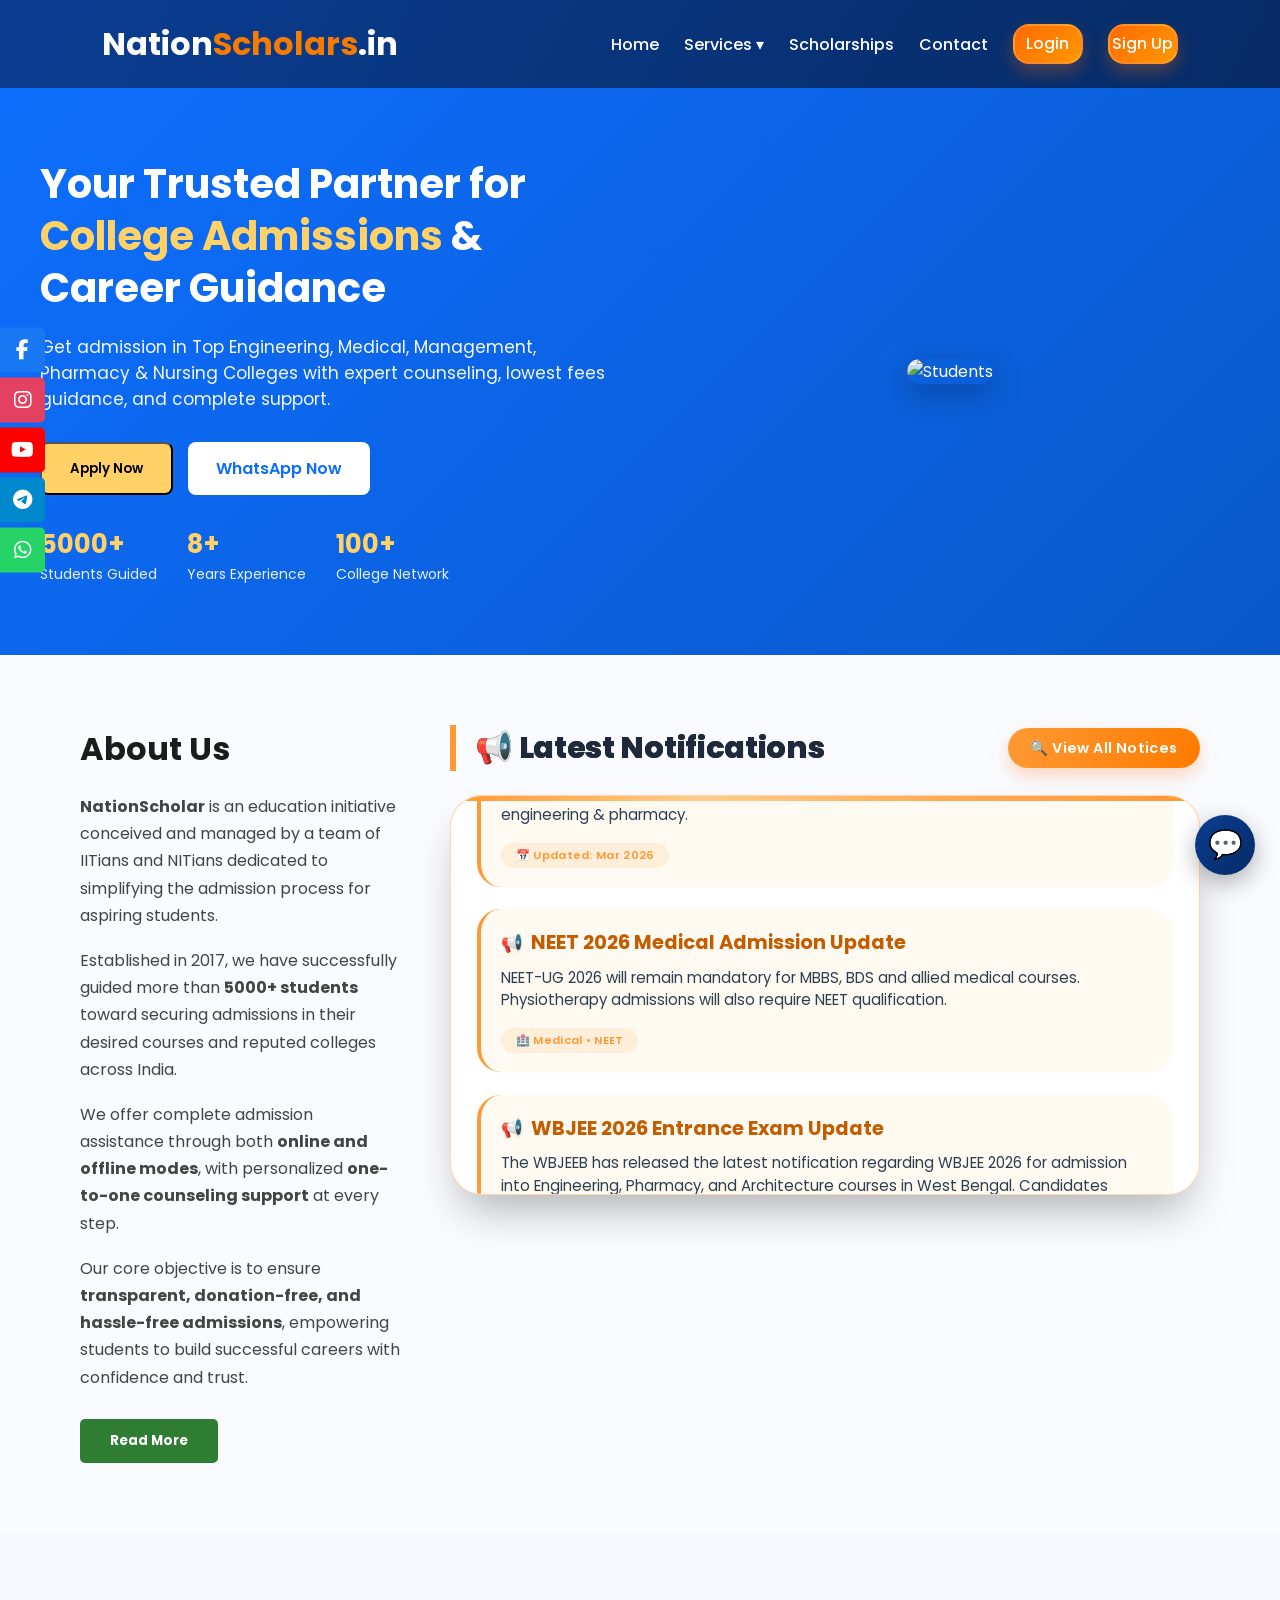
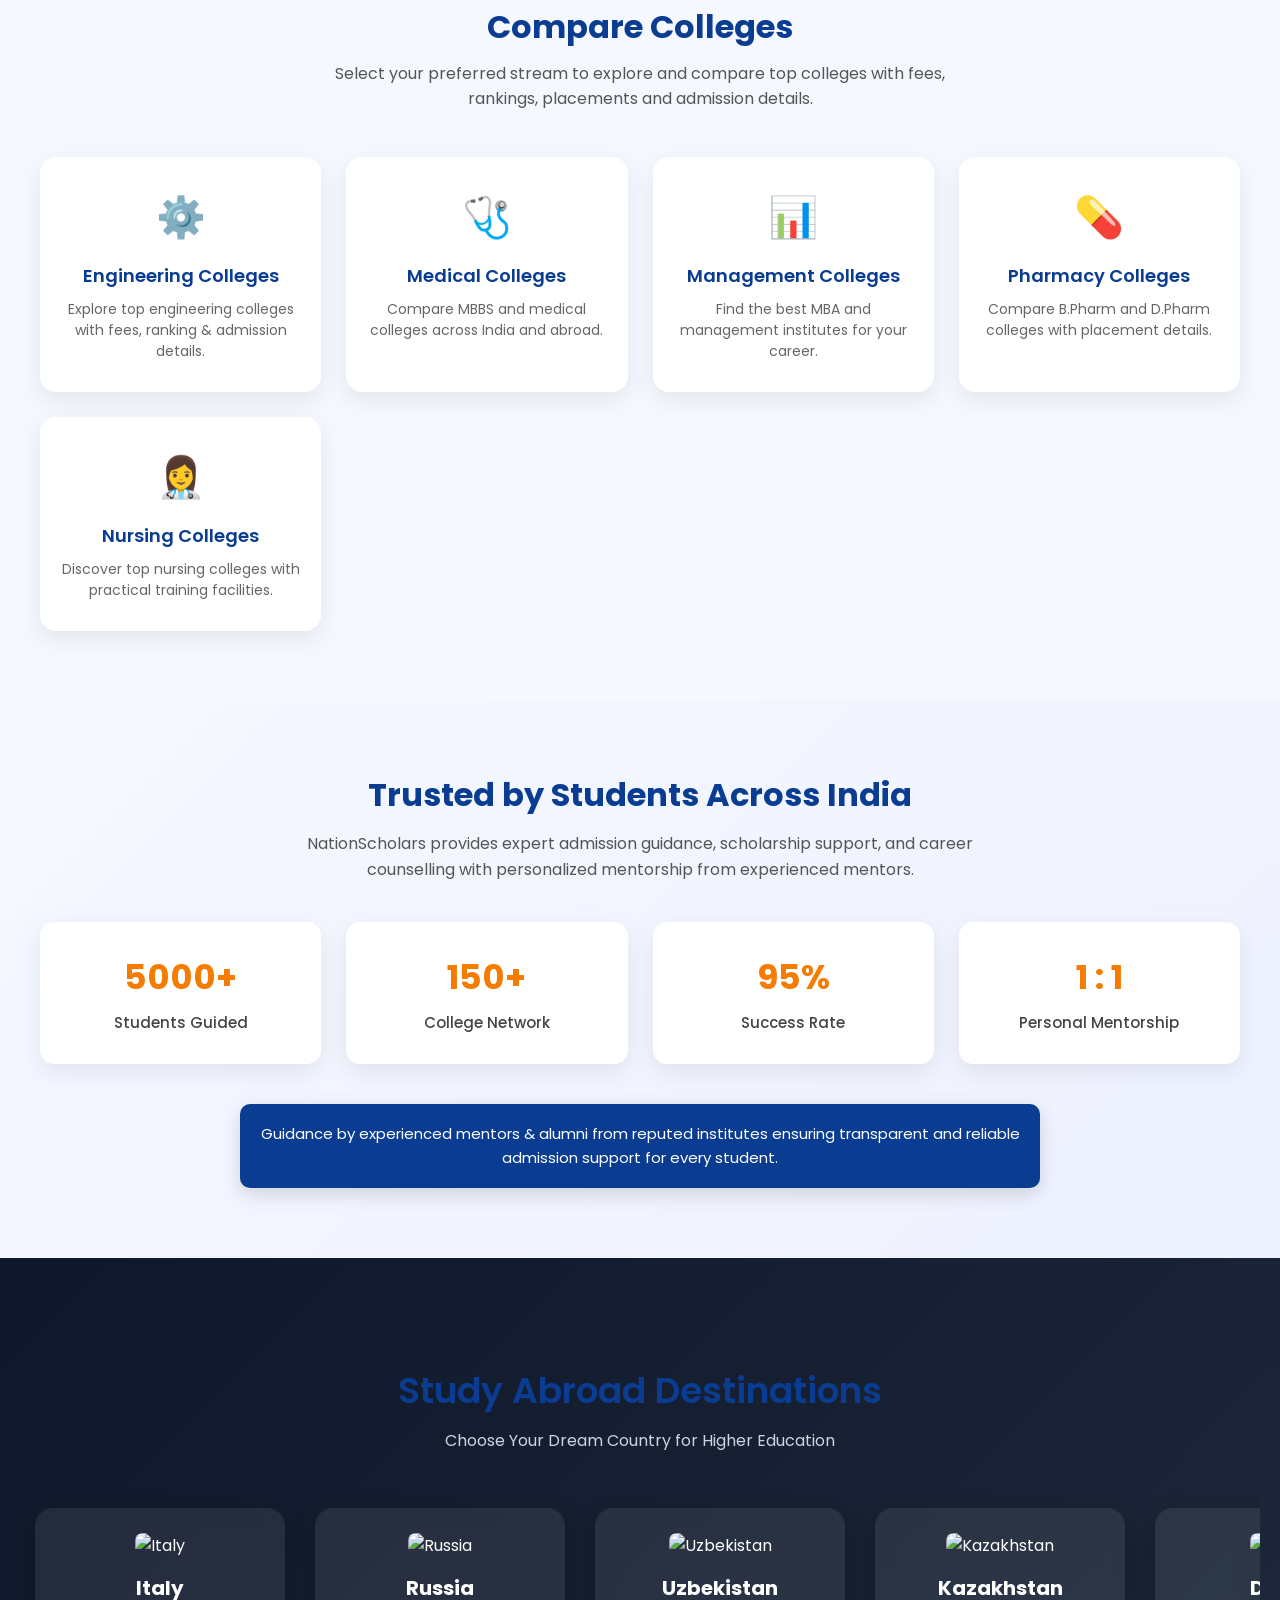
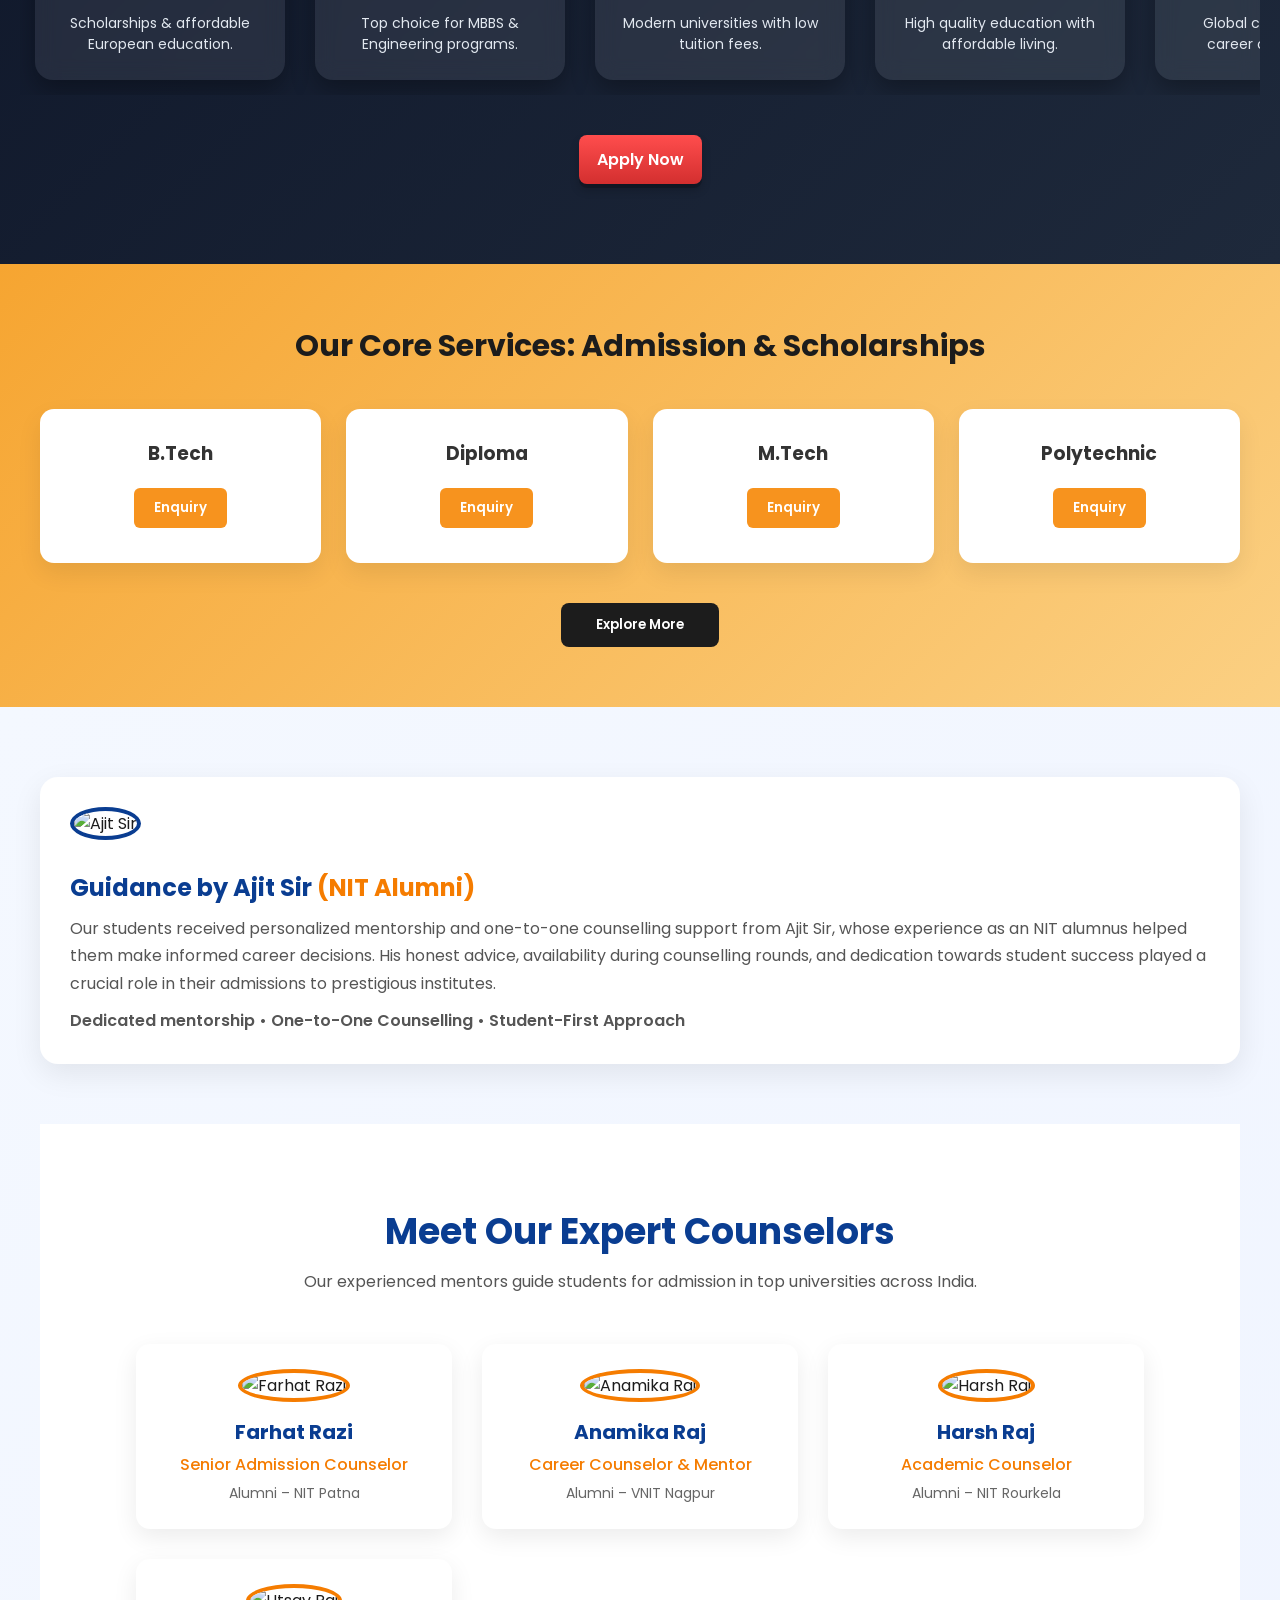
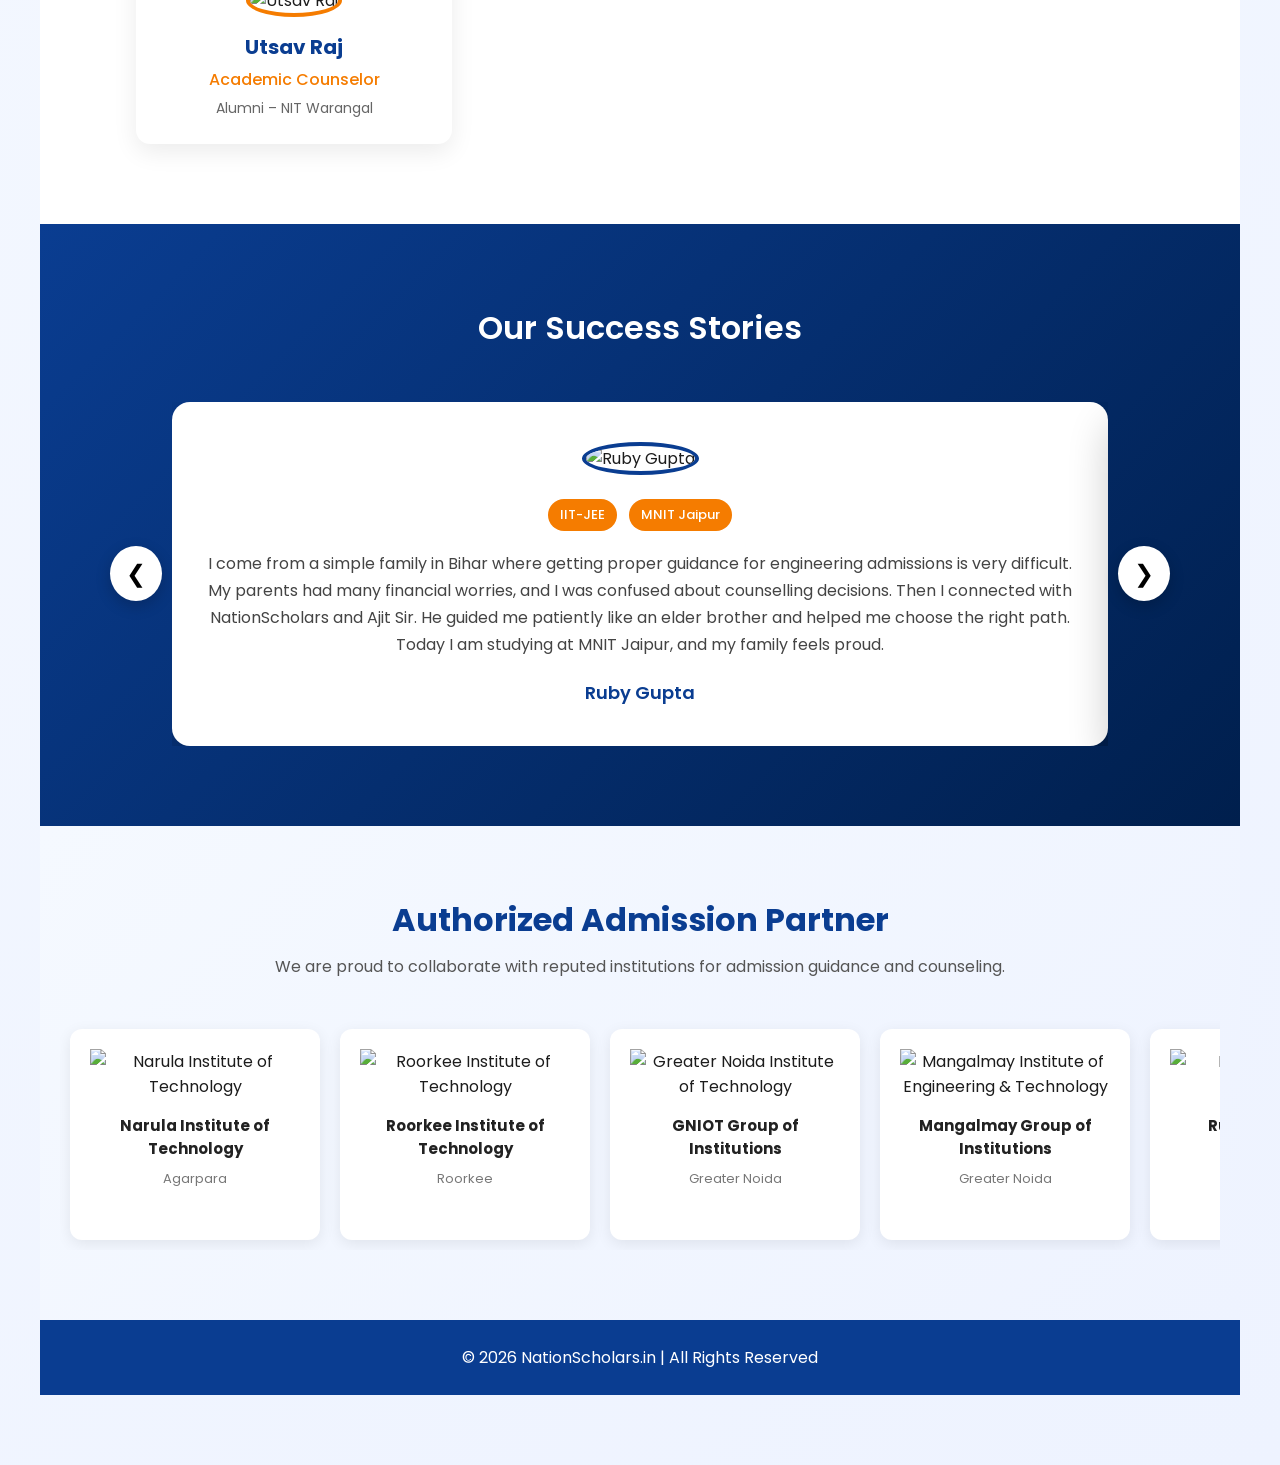
==== commit 9df9ddee: "Update index.html" ====
--- a/index.html
+++ b/index.html
@@ -577,56 +577,56 @@
       <div class="notice-scroll" id="noticeScrollContainer">
         <!-- dynamic notice items - all core notices included plus additional attractive entries -->
         <div class="notice-item" data-id="1">
-          <a style="text-decoration: none;" href="page.html"><h3>2026 expected cutoff</h3>
+          <a style="text-decoration: none;" href="page01.html"><h3>2026 expected cutoff</h3>
           <p>JOSAA, CSAB, UPTAC, HSTES, REAP, all others — comprehensive cutoff analysis for engineering & pharmacy.</p></a>
           <span class="notice-meta">📅 Updated: Mar 2026</span>
         </div>
 
         <div class="notice-item" data-id="2">
-          <h3>NEET 2026 Medical Admission Update</h3>
-          <p>NEET-UG 2026 will remain mandatory for MBBS, BDS and allied medical courses. Physiotherapy admissions will also require NEET qualification.</p>
+         <a style="text-decoration: none;" href="page.html"> <h3>NEET 2026 Medical Admission Update</h3>
+          <p>NEET-UG 2026 will remain mandatory for MBBS, BDS and allied medical courses. Physiotherapy admissions will also require NEET qualification.</p></a>
           <span class="notice-meta">🏥 Medical • NEET</span>
         </div>
 
         <div class="notice-item" data-id="3">
-          <h3>WBJEE 2026 Entrance Exam Update</h3>
-          <p>The WBJEEB has released the latest notification regarding WBJEE 2026 for admission into Engineering, Pharmacy, and Architecture courses in West Bengal. Candidates seeking admission to top state colleges must qualify the WBJEE entrance examination.</p>
+         <a style="text-decoration: none;" href="page.html"> <h3>WBJEE 2026 Entrance Exam Update</h3>
+          <p>The WBJEEB has released the latest notification regarding WBJEE 2026 for admission into Engineering, Pharmacy, and Architecture courses in West Bengal. Candidates seeking admission to top state colleges must qualify the WBJEE entrance examination.</p></a>
           <span class="notice-meta">🎓 West Bengal • WBJEE</span>
         </div>
 
         <div class="notice-item" data-id="4">
-          <h3>JEE Main 2026 Engineering Admission</h3>
-          <p>JEE Main Session 2 is expected in April. Engineering admissions will continue through JEE and State Exams. Last minute prep tips inside!</p>
+         <a style="text-decoration: none;" href="page.html"> <h3>JEE Main 2026 Engineering Admission</h3>
+          <p>JEE Main Session 2 is expected in April. Engineering admissions will continue through JEE and State Exams. Last minute prep tips inside!</p></a>
           <span class="notice-meta">⚙️ JEE Main • April session</span>
         </div>
 
         <div class="notice-item" data-id="5">
-          <h3>MBA Admission 2026</h3>
-          <p>MBA admissions are ongoing through CAT, MAT, CMAT and XAT scores with direct admission options available. Top B-schools closing soon.</p>
+      <a style="text-decoration: none;" href="page.html">    <h3>MBA Admission 2026</h3>
+          <p>MBA admissions are ongoing through CAT, MAT, CMAT and XAT scores with direct admission options available. Top B-schools closing soon.</p></a>
           <span class="notice-meta">📊 MBA • Management quota</span>
         </div>
 
         <div class="notice-item" data-id="6">
-          <h3>✨ Scholarship 2026 – National Portal Open</h3>
-          <p>National Scholarship Portal now open for OBC/SC/ST & EWS. Up to ₹50,000 financial aid. Deadline: 30th June 2026.</p>
+        <a style="text-decoration: none;" href="page.html">  <h3>✨ Scholarship 2026 – National Portal Open</h3>
+          <p>National Scholarship Portal now open for OBC/SC/ST & EWS. Up to ₹50,000 financial aid. Deadline: 30th June 2026.</p></a>
           <span class="notice-meta">💰 Scholarship alert</span>
         </div>
 
         <div class="notice-item" data-id="7">
-          <h3>GATE 2026 Results Announcement</h3>
-          <p>GATE 2026 results expected in March 3rd week. PSU recruitment drive starts April. Check official portal.</p>
+         <a style="text-decoration: none;" href="page.html"> <h3>GATE 2026 Results Announcement</h3>
+          <p>GATE 2026 results expected in March 3rd week. PSU recruitment drive starts April. Check official portal.</p></a>
           <span class="notice-meta">📌 GATE • PSU</span>
         </div>
 
         <div class="notice-item" data-id="8">
-          <h3>UPTAC 2026 Counseling Schedule</h3>
-          <p>UPTAC 2026 registration begins May 2026. AKTU & top UP colleges admission updates released soon.</p>
+        <a style="text-decoration: none;" href="page.html">  <h3>UPTAC 2026 Counseling Schedule</h3>
+          <p>UPTAC 2026 registration begins May 2026. AKTU & top UP colleges admission updates released soon.</p></a>
           <span class="notice-meta">📋 UPTAC • AKTU</span>
         </div>
 
         <div class="notice-item" data-id="9">
-          <h3>CSAB 2026 Special Round</h3>
-          <p>CSAB special round for leftover seats in NITs, IIITs and GFTIs. Important dates announced.</p>
+        <a style="text-decoration: none;" href="page.html">  <h3>CSAB 2026 Special Round</h3>
+          <p>CSAB special round for leftover seats in NITs, IIITs and GFTIs. Important dates announced.</p></a>
           <span class="notice-meta">🏷️ CSAB special</span>
         </div>
       </div>
--- a/root.css
+++ b/root.css
@@ -15,6 +15,7 @@
 body{
   background:var(--light);
   color:var(--dark);
+         justify-content: center;
 }
 
 /* ===== HEADER ===== */
@@ -658,7 +659,7 @@
     background:#1b5e20;
 }
 
-/* RIGHT */
+/*
 .about-right{
     flex:1;
 }
@@ -690,7 +691,7 @@
     background:rgba(255,255,255,0.6);
     margin:20px 0;
 }
-
+*/
 
 /* ================= MOBILE RESPONSIVE ================= */
 @media (max-width: 768px){
@@ -725,24 +726,24 @@
 
 /* ===== NOTICE SCROLL ANIMATION ===== */
 
-.notice-box{
+/*.notice-box{
     background:#ff9933;
     padding:30px;
     border-radius:10px;
     color:#fff;
-    height:260px;          /* visible height */
+    height:260px;
     overflow:hidden;
     position:relative;
 }
 
-/* Moving content */
+
 .notice-scroll{
     position:absolute;
     width:100%;
     animation:scrollUp 18s linear infinite;
 }
 
-/* Bottom â†’ Top Animation */
+
 @keyframes scrollUp{
     0%{
         top:100%;
@@ -752,7 +753,7 @@
     }
 }
 
-/* Pause on hover (recommended) */
+
 .notice-box:hover .notice-scroll{
     animation-play-state:paused;
 }
@@ -762,9 +763,9 @@
     border-radius:10px;
     color:#fff;
 
-    height:260px;        /* IMPORTANT */
-    overflow:hidden;     /* IMPORTANT */
-    position:relative;   /* IMPORTANT */
+    height:260px;
+    overflow:hidden;
+    position:relative;   
 }
 .notice-scroll{
     position:absolute;
--- a/root2.css
+++ b/root2.css
@@ -0,0 +1,457 @@
+/*.notice-box{
+    background:#ff9933;
+    padding:30px;
+    border-radius:10px;
+    color:#fff;
+    height:260px;
+    overflow:hidden;
+    position:relative;
+}
+
+
+.notice-scroll{
+    position:absolute;
+    width:100%;
+    animation:scrollUp 18s linear infinite;
+}
+
+
+@keyframes scrollUp{
+    0%{
+        top:100%;
+    }
+    100%{
+        top:-200%;
+    }
+}
+
+
+.notice-box:hover .notice-scroll{
+    animation-play-state:paused;
+}
+.notice-box{
+    background:#ff9933;
+    padding:30px;
+    border-radius:10px;
+    color:#fff;
+
+    height:260px;
+    overflow:hidden;
+    position:relative;   
+}
+.notice-scroll{
+    position:absolute;
+    width:100%;
+    animation:scrollUp 15s linear infinite;
+}
+
+@keyframes scrollUp{
+    0%{
+        top:100%;
+    }
+    100%{
+        top:-100%;
+    }
+}
+
+
+
+
+
+
+.about-right{
+    flex:1;
+}
+
+.about-right h2{
+    margin-bottom:20px;
+    color:#333;
+}
+
+.notice-box{
+    background:#ff9933;
+    padding:30px;
+    border-radius:10px;
+    color:#fff;
+}
+
+.notice-box h3{
+    margin-bottom:10px;
+}
+
+.notice-box p{
+    margin-bottom:20px;
+    line-height:1.6;
+}
+
+.notice-box hr{
+    border:0;
+    height:1px;
+    background:rgba(255,255,255,0.6);
+    margin:20px 0;
+}*/
+
+
+
+    /* demo wrapper - only to present the component */
+    .demo-wrapper {
+      max-width: 750px;
+      width: 100%;
+      margin: 0 auto;
+    }
+
+    /* ----- IMPROVED ABOUT-RIGHT SECTION (ONLY THIS COMPONENT) ----- */
+    .about-right {
+      flex: 2;
+      width: 100%;
+    }
+
+    .about-right h2 {
+      margin-bottom: 1.5rem;
+      color: #1e293b;
+      font-weight: 800;
+      font-size: 1.9rem;
+      letter-spacing: -0.3px;
+      display: flex;
+      align-items: center;
+      justify-content: space-between;
+      flex-wrap: wrap;
+      gap: 1rem;
+      border-left: 6px solid #ff9933;
+      padding-left: 1.2rem;
+      background: linear-gradient(135deg, #1e293b 0%, #2d3a4a 100%);
+      background-clip: text;
+      -webkit-background-clip: text;
+      color: transparent;
+      text-shadow: none;
+    }
+    .about-right h2 span {
+      background: none;
+      color: #1e293b;
+      display: inline-flex;
+      align-items: center;
+      gap: 10px;
+    }
+
+    /* modern view all button - premium look */
+    .view-all-btn {
+      background: linear-gradient(105deg, #ff9933, #ff7b00);
+      border: none;
+      color: white;
+      font-weight: 600;
+      font-size: 0.9rem;
+      padding: 0.6rem 1.4rem;
+      border-radius: 60px;
+      cursor: pointer;
+      box-shadow: 0 8px 18px rgba(255, 105, 0, 0.25);
+      transition: all 0.25s ease;
+      letter-spacing: 0.4px;
+      display: inline-flex;
+      align-items: center;
+      gap: 8px;
+      font-family: inherit;
+      backdrop-filter: blur(2px);
+    }
+
+    .view-all-btn:hover {
+      background: linear-gradient(105deg, #ff881f, #e66a00);
+      transform: translateY(-2px);
+      box-shadow: 0 12px 22px rgba(255, 105, 0, 0.35);
+    }
+
+    .view-all-btn:active {
+      transform: translateY(1px);
+    }
+
+    /* NOTICE BOX - Clean card with perfect auto-scroll (no manual buttons) */
+    .notice-box {
+      background: #ffffff;
+      border-radius: 32px;
+      box-shadow: 0 25px 45px -12px rgba(0, 0, 0, 0.3), inset 0 1px 0 rgba(255,255,255,0.7);
+      color: #1f2a40;
+      height: 400px;
+      position: relative;
+      overflow: hidden;
+      transition: all 0.2s;
+      border: 1px solid rgba(255, 153, 51, 0.4);
+    }
+
+    /* top glowing accent */
+    .notice-box::before {
+      content: "";
+      position: absolute;
+      top: 0;
+      left: 0;
+      width: 100%;
+      height: 5px;
+      background: linear-gradient(90deg, #ff9933, #ffcc88, #ffaa55, #ff9933);
+      z-index: 3;
+      border-radius: 32px 32px 0 0;
+    }
+
+    /* scroll container - perfect smooth auto-scroll, no bugs */
+    .notice-scroll {
+      height: 100%;
+      overflow-y: auto;
+      padding: 1.6rem 1.6rem 2rem 1.6rem;
+      scroll-behavior: smooth;
+    }
+
+    /* beautiful custom scrollbar */
+    .notice-scroll::-webkit-scrollbar {
+      width: 5px;
+    }
+
+    .notice-scroll::-webkit-scrollbar-track {
+      background: #f1e5d3;
+      border-radius: 10px;
+      margin-block: 12px;
+    }
+
+    .notice-scroll::-webkit-scrollbar-thumb {
+      background: #ff9933;
+      border-radius: 10px;
+    }
+
+    .notice-scroll::-webkit-scrollbar-thumb:hover {
+      background: #e07c1f;
+    }
+
+    /* notice cards - modern, interactive */
+    .notice-item {
+      background: rgba(255, 248, 235, 0.7);
+      backdrop-filter: blur(2px);
+      border-radius: 24px;
+      padding: 1.2rem 1.3rem;
+      margin-bottom: 1.4rem;
+      transition: all 0.2s cubic-bezier(0.2, 0.9, 0.4, 1.1);
+      border-left: 4px solid #ff9933;
+      cursor: pointer;
+      box-shadow: 0 1px 2px rgba(0,0,0,0.02);
+    }
+
+    .notice-item:hover {
+      background: #fffaf2;
+      transform: translateX(5px);
+      box-shadow: 0 8px 18px rgba(0, 0, 0, 0.05);
+      border-left-width: 6px;
+      border-left-color: #ff7b2c;
+    }
+
+    .notice-item h3 {
+      font-size: 1.22rem;
+      font-weight: 700;
+      margin-bottom: 0.6rem;
+      color: #c45c00;
+      display: flex;
+      align-items: center;
+      gap: 8px;
+    }
+
+    .notice-item h3::before {
+      content: "📢";
+      font-size: 1.1rem;
+      filter: drop-shadow(0 1px 1px rgba(0,0,0,0.1));
+    }
+
+    .notice-item p {
+      font-size: 0.94rem;
+      line-height: 1.5;
+      color: #2d3e50;
+      margin-bottom: 0.5rem;
+    }
+
+    .notice-meta {
+      font-size: 0.7rem;
+      color: #ff9933;
+      margin-top: 8px;
+      font-weight: 600;
+      display: inline-flex;
+      align-items: center;
+      gap: 5px;
+      background: rgba(255, 153, 51, 0.12);
+      padding: 0.25rem 0.9rem;
+      border-radius: 30px;
+      letter-spacing: 0.3px;
+    }
+
+    /* remove any old hr */
+    hr {
+      display: none;
+    }
+
+    /* ========== VIEW ALL MODAL (popup showing full list) ========== */
+    .modal-overlay {
+      position: fixed;
+      top: 0;
+      left: 0;
+      width: 100%;
+      height: 100%;
+      background-color: rgba(0, 0, 0, 0.75);
+ backdrop-filter: blur(6px);
+      display: flex;
+      align-items: center;
+      justify-content: center;
+      z-index: 2000;
+      visibility: hidden;
+      opacity: 0;
+      transition: visibility 0.2s, opacity 0.2s ease;
+    }
+
+    .modal-overlay.active {
+      visibility: visible;
+      opacity: 1;
+    }
+
+    .modal-container {
+      background: #fffef7;
+      width: 90%;
+      max-width: 750px;
+      max-height: 85vh;
+      border-radius: 42px;
+      box-shadow: 0 35px 60px rgba(0, 0, 0, 0.4);
+      overflow: hidden;
+      display: flex;
+      flex-direction: column;
+      animation: modalPop 0.3s cubic-bezier(0.2, 0.9, 0.4, 1.1);
+      border: 1px solid rgba(255, 153, 51, 0.4);
+    }
+
+    @keyframes modalPop {
+      from {
+        transform: scale(0.95);
+        opacity: 0;
+      }
+      to {
+        transform: scale(1);
+        opacity: 1;
+      }
+    }
+
+    .modal-header {
+      background: linear-gradient(135deg, #ff9933, #ff7e1a);
+      padding: 1.3rem 1.8rem;
+      display: flex;
+      justify-content: space-between;
+      align-items: center;
+      color: white;
+    }
+
+    .modal-header h3 {
+      font-size: 1.6rem;
+      font-weight: 700;
+      letter-spacing: -0.3px;
+      display: flex;
+      align-items: center;
+      gap: 10px;
+    }
+
+    .close-modal {
+      background: rgba(255, 255, 255, 0.25);
+      border: none;
+      font-size: 1.6rem;
+      cursor: pointer;
+      color: white;
+      width: 40px;
+      height: 40px;
+      border-radius: 60px;
+      display: flex;
+      align-items: center;
+      justify-content: center;
+      transition: all 0.2s;
+      font-weight: bold;
+    }
+
+    .close-modal:hover {
+      background: rgba(0, 0, 0, 0.2);
+      transform: scale(1.05);
+    }
+
+    .modal-list {
+      padding: 1.5rem 1.8rem;
+      overflow-y: auto;
+      flex: 1;
+      background: #fefaf5;
+    }
+
+    .modal-notice-item {
+      background: white;
+      border-radius: 28px;
+      padding: 1.1rem 1.2rem;
+      margin-bottom: 1rem;
+      border-left: 5px solid #ff9933;
+      box-shadow: 0 2px 6px rgba(0, 0, 0, 0.04);
+      transition: 0.2s;
+    }
+
+    .modal-notice-item:hover {
+      background: #fff9ef;
+      transform: translateX(5px);
+    }
+
+    .modal-notice-item h4 {
+      font-size: 1.15rem;
+      color: #bc5a00;
+      margin-bottom: 0.4rem;
+      font-weight: 700;
+    }
+
+    .modal-notice-item p {
+      color: #2c3e44;
+      font-size: 0.9rem;
+      line-height: 1.45;
+    }
+
+    .modal-notice-item .modal-meta {
+      font-size: 0.7rem;
+      color: #ff8c33;
+      margin-top: 8px;
+      font-weight: 500;
+    }
+
+    /* scrollbar for modal */
+    .modal-list::-webkit-scrollbar {
+      width: 5px;
+    }
+    .modal-list::-webkit-scrollbar-track {
+      background: #f0e3d4;
+      border-radius: 10px;
+    }
+    .modal-list::-webkit-scrollbar-thumb {
+      background: #ffaa55;
+      border-radius: 10px;
+    }
+
+    /* small responsive */
+    @media (max-width: 550px) {
+      .notice-box {
+        height: 360px;
+      }
+      .notice-scroll {
+        padding: 1rem;
+      }
+      .about-right h2 {
+        font-size: 1.5rem;
+      }
+      .modal-container {
+        width: 95%;
+      }
+      .modal-header h3 {
+        font-size: 1.3rem;
+      }
+    }
+
+    /* no extra buttons displayed — up/down removed as requested */
+    .scroll-controls {
+      display: none;
+    }
+
+
+
+
+
+
+
+
+
+
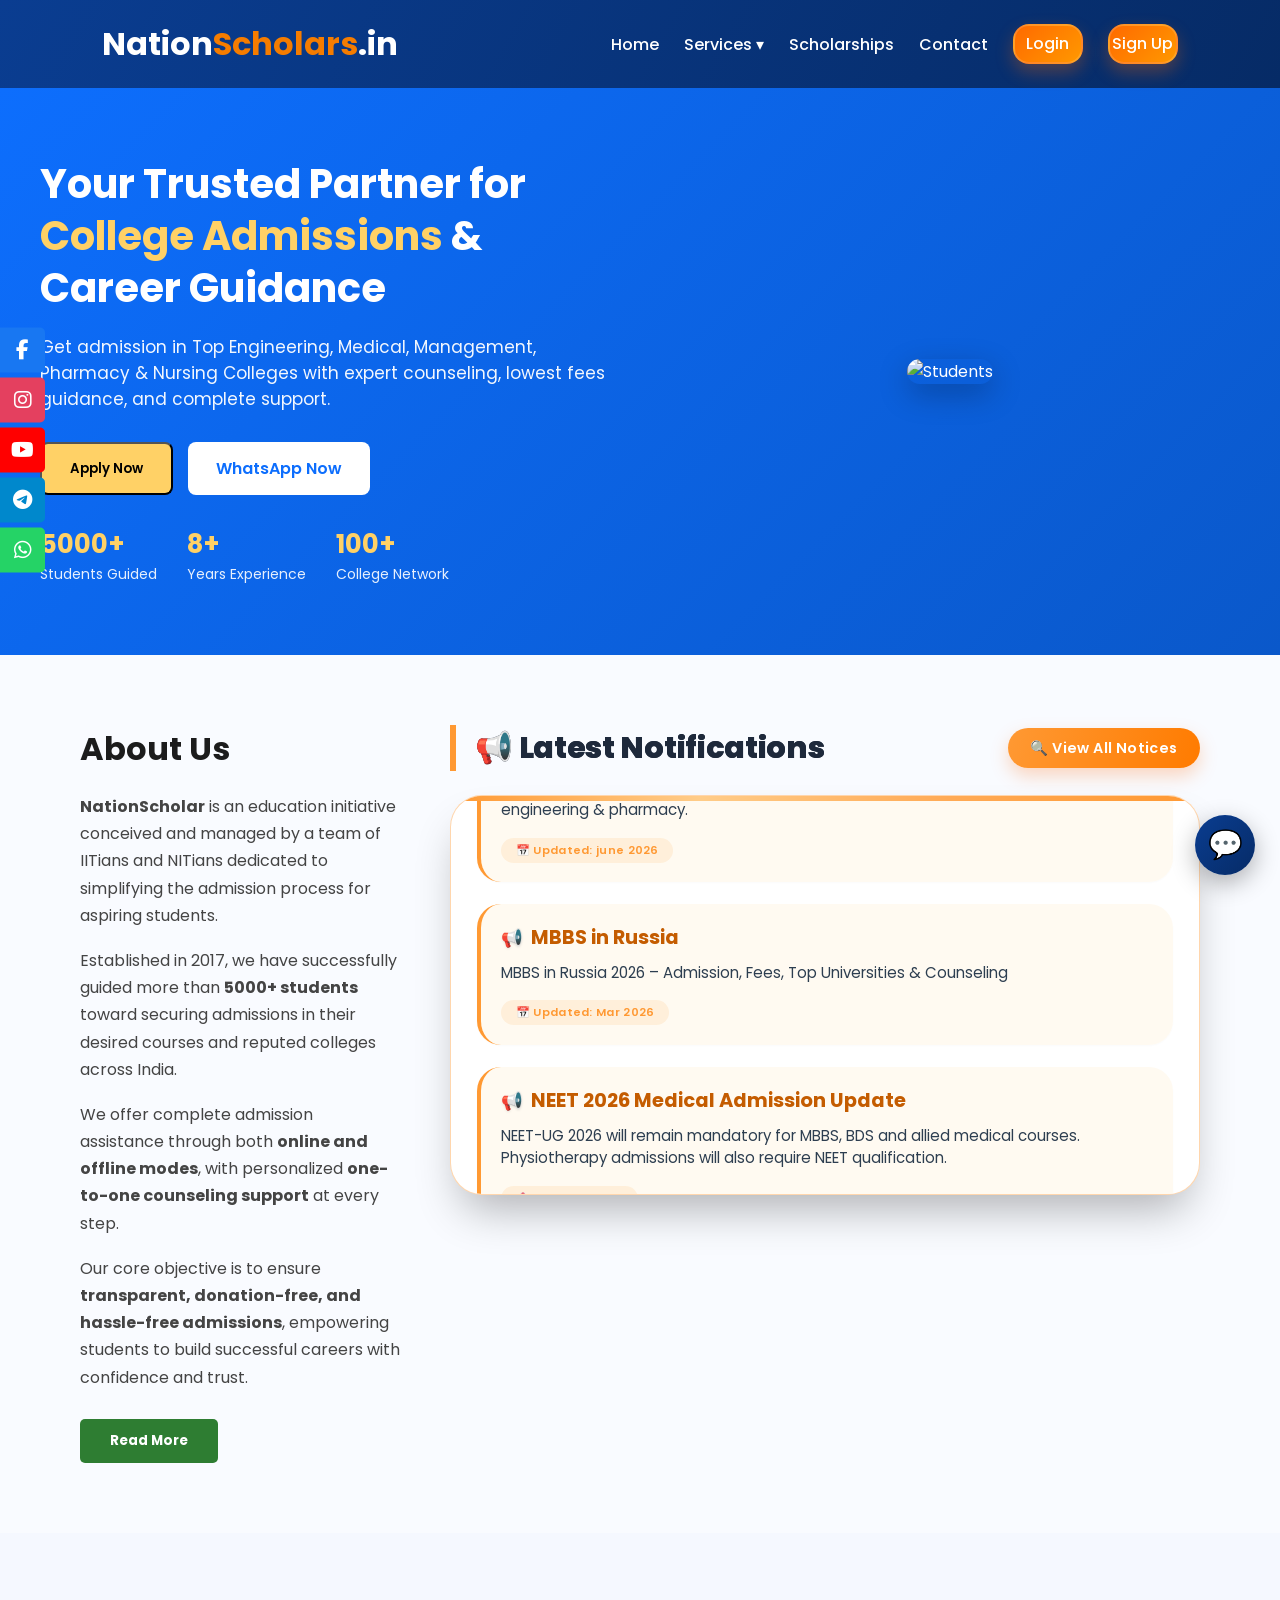
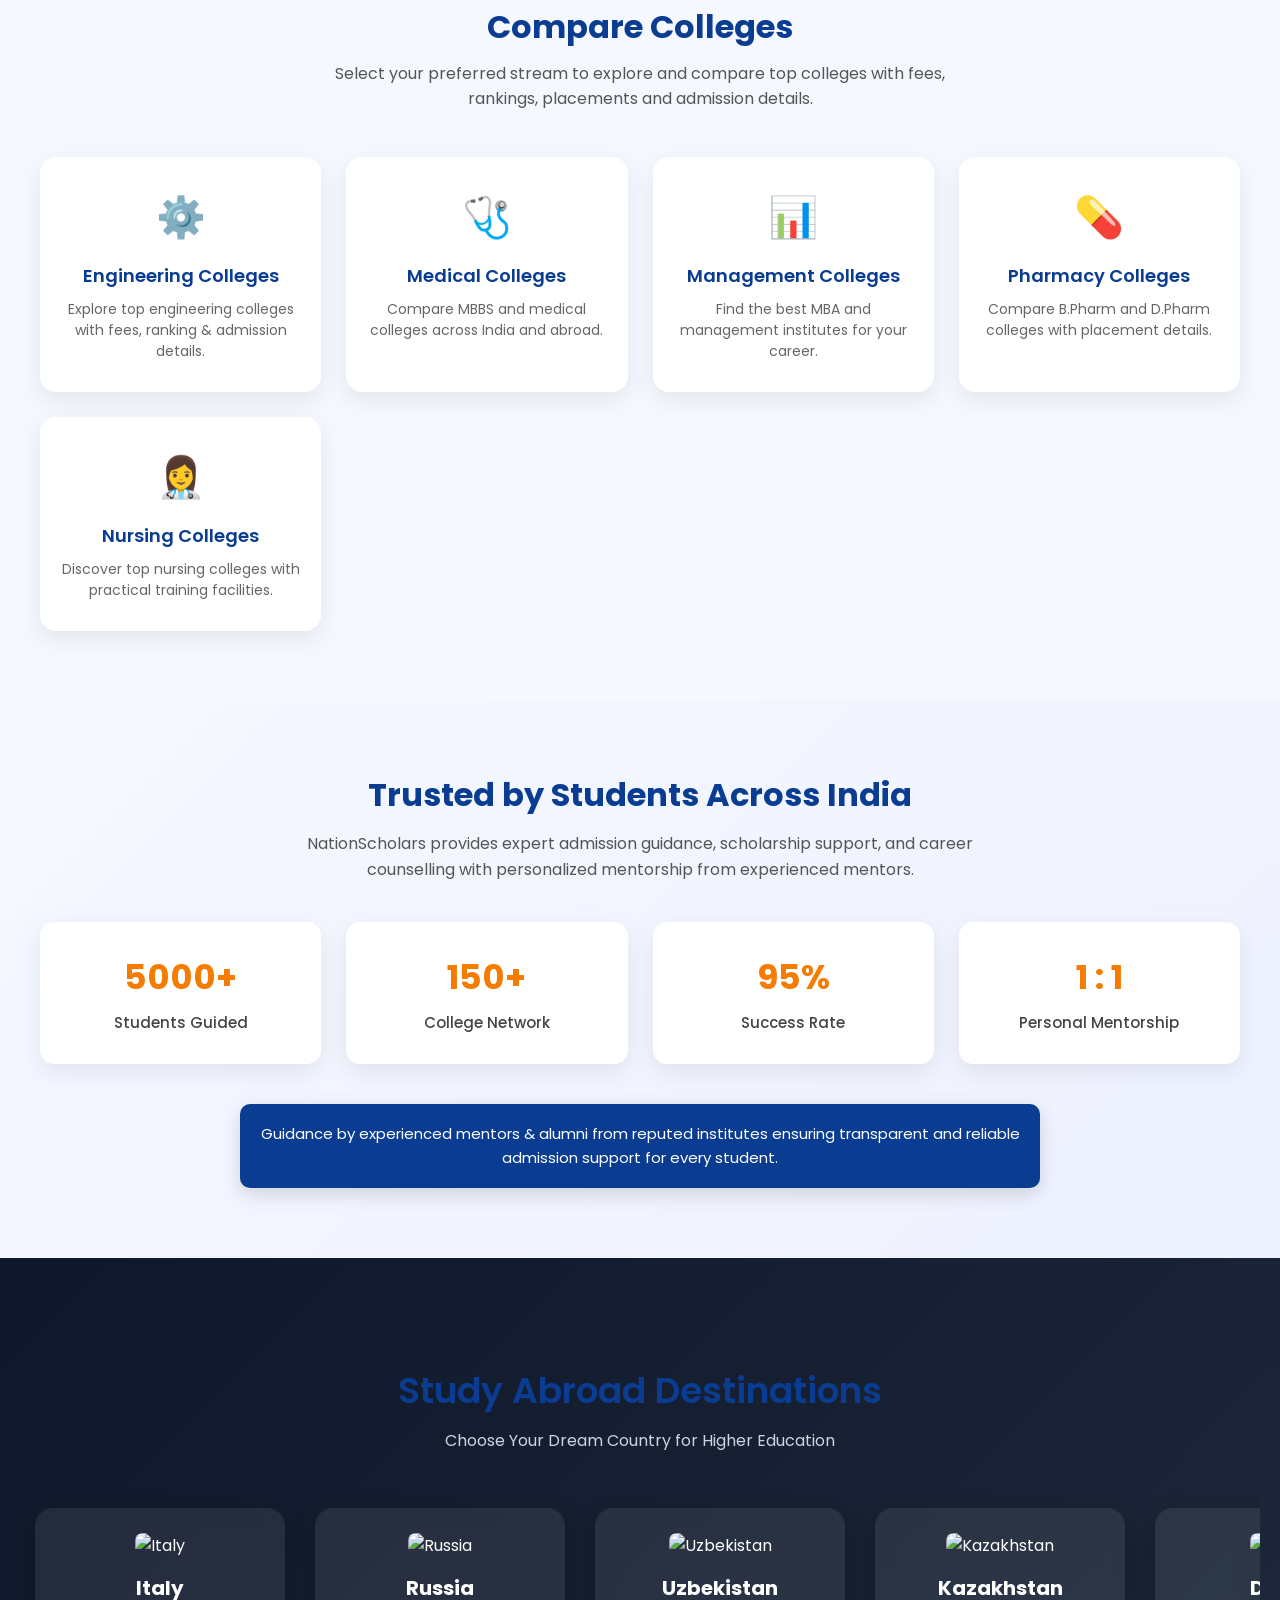
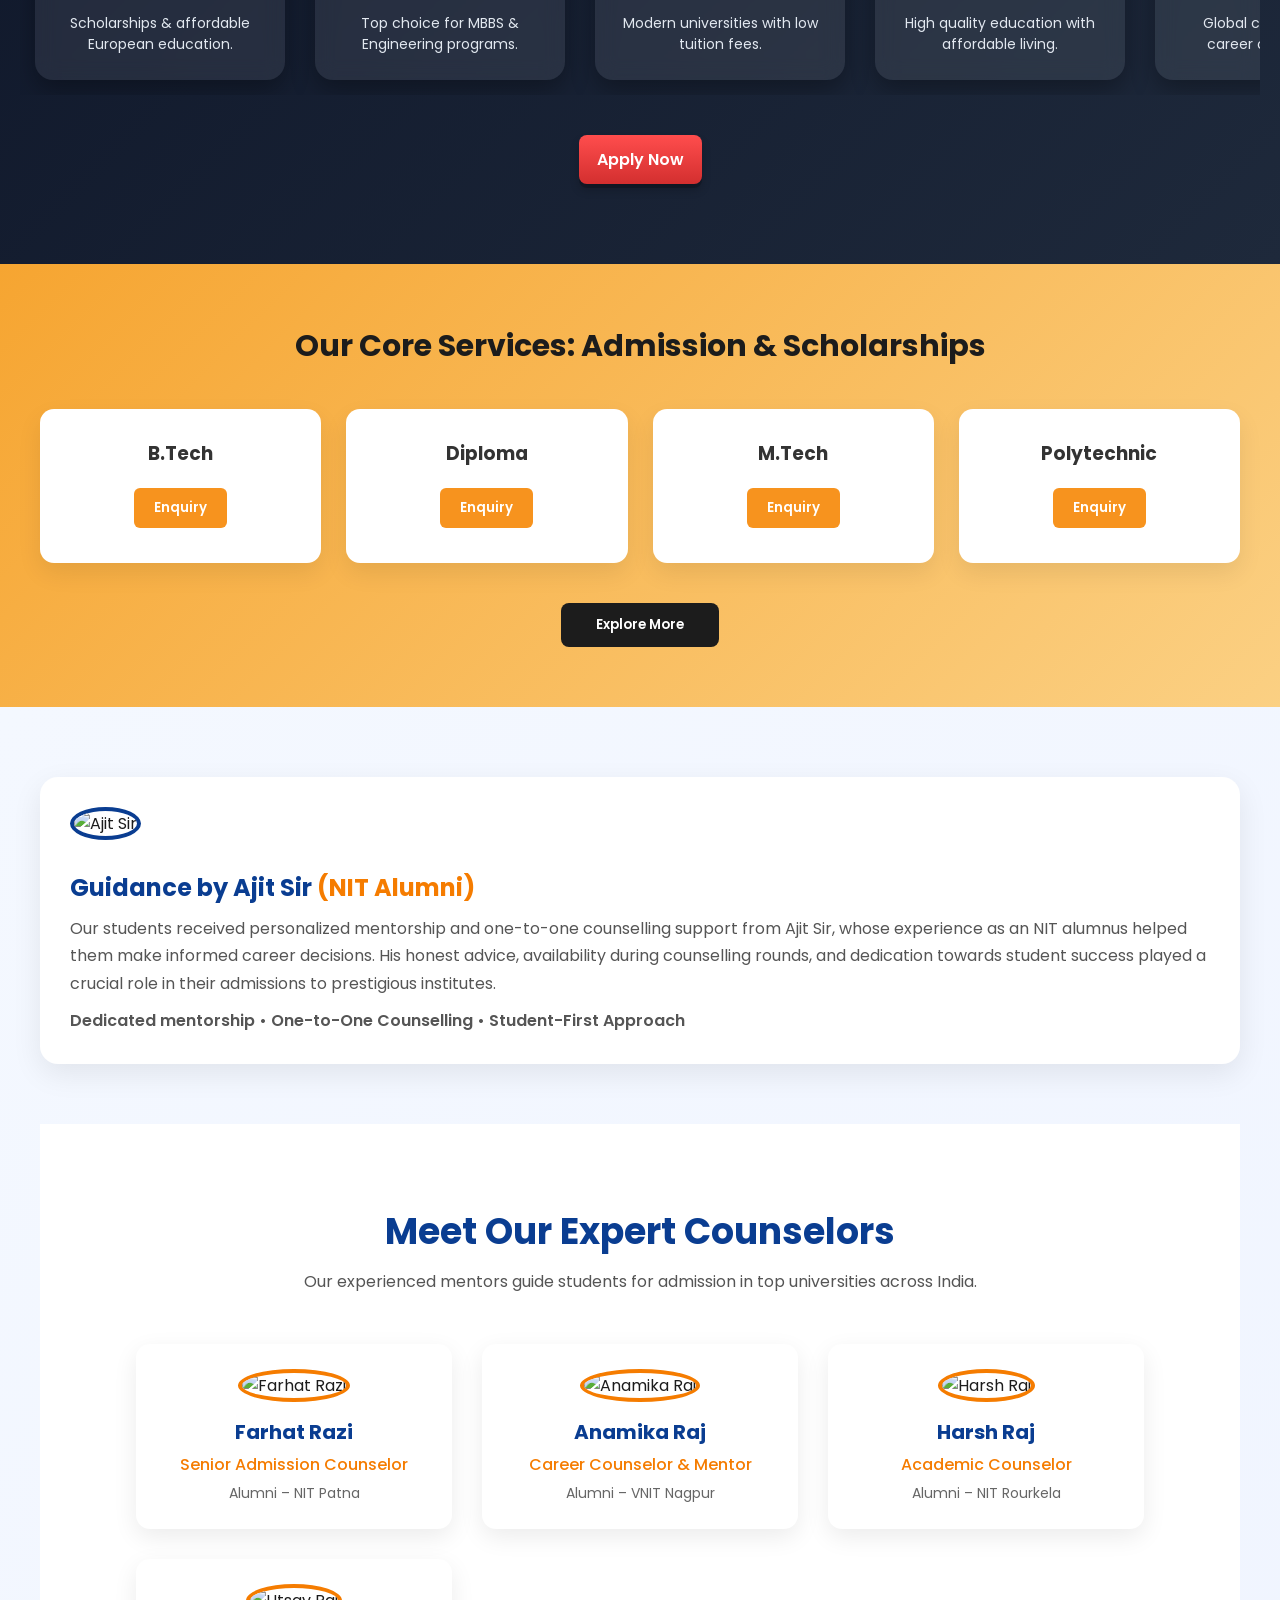
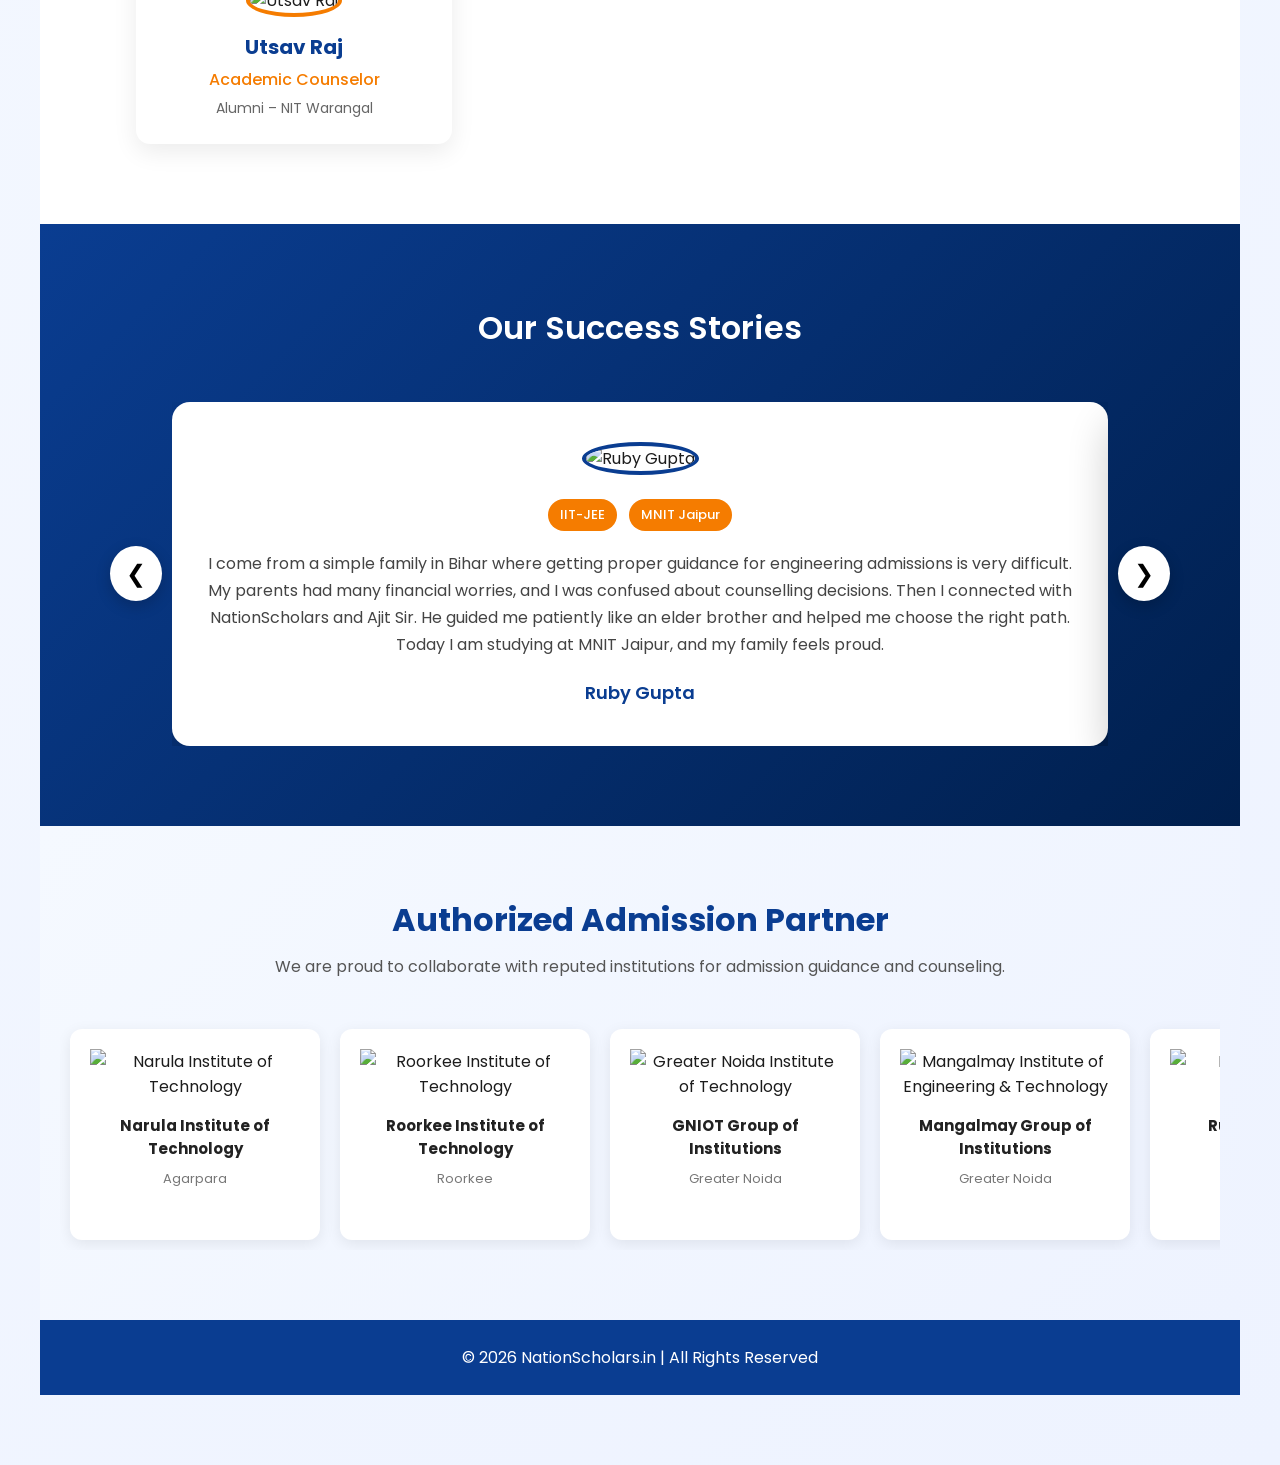
==== commit c2b74468: "Update index.html" ====
--- a/index.html
+++ b/index.html
@@ -576,18 +576,50 @@
     <div class="notice-box">
       <div class="notice-scroll" id="noticeScrollContainer">
         <!-- dynamic notice items - all core notices included plus additional attractive entries -->
+
+
+
+         
         <div class="notice-item" data-id="1">
-          <a style="text-decoration: none;" href="page01.html"><h3>2026 expected cutoff</h3>
+          <a style="text-decoration: none;" href="page01.html"><h3>2026 expected cutof</h3>
           <p>JOSAA, CSAB, UPTAC, HSTES, REAP, all others — comprehensive cutoff analysis for engineering & pharmacy.</p></a>
+          <span class="notice-meta">📅 Updated: june 2026</span>
+        </div>
+
+
+
+
+
+         
+        <div class="notice-item" data-id="1">
+          <a style="text-decoration: none;" href="page02.html"><h3>MBBS in Russia</h3>
+          <p>MBBS in Russia 2026 – Admission, Fees, Top Universities & Counseling</p></a>
           <span class="notice-meta">📅 Updated: Mar 2026</span>
         </div>
 
+
+
+
+
+
+
+
+
+         
         <div class="notice-item" data-id="2">
          <a style="text-decoration: none;" href="page.html"> <h3>NEET 2026 Medical Admission Update</h3>
           <p>NEET-UG 2026 will remain mandatory for MBBS, BDS and allied medical courses. Physiotherapy admissions will also require NEET qualification.</p></a>
           <span class="notice-meta">🏥 Medical • NEET</span>
         </div>
 
+
+
+
+
+
+
+
+         
         <div class="notice-item" data-id="3">
          <a style="text-decoration: none;" href="page.html"> <h3>WBJEE 2026 Entrance Exam Update</h3>
           <p>The WBJEEB has released the latest notification regarding WBJEE 2026 for admission into Engineering, Pharmacy, and Architecture courses in West Bengal. Candidates seeking admission to top state colleges must qualify the WBJEE entrance examination.</p></a>
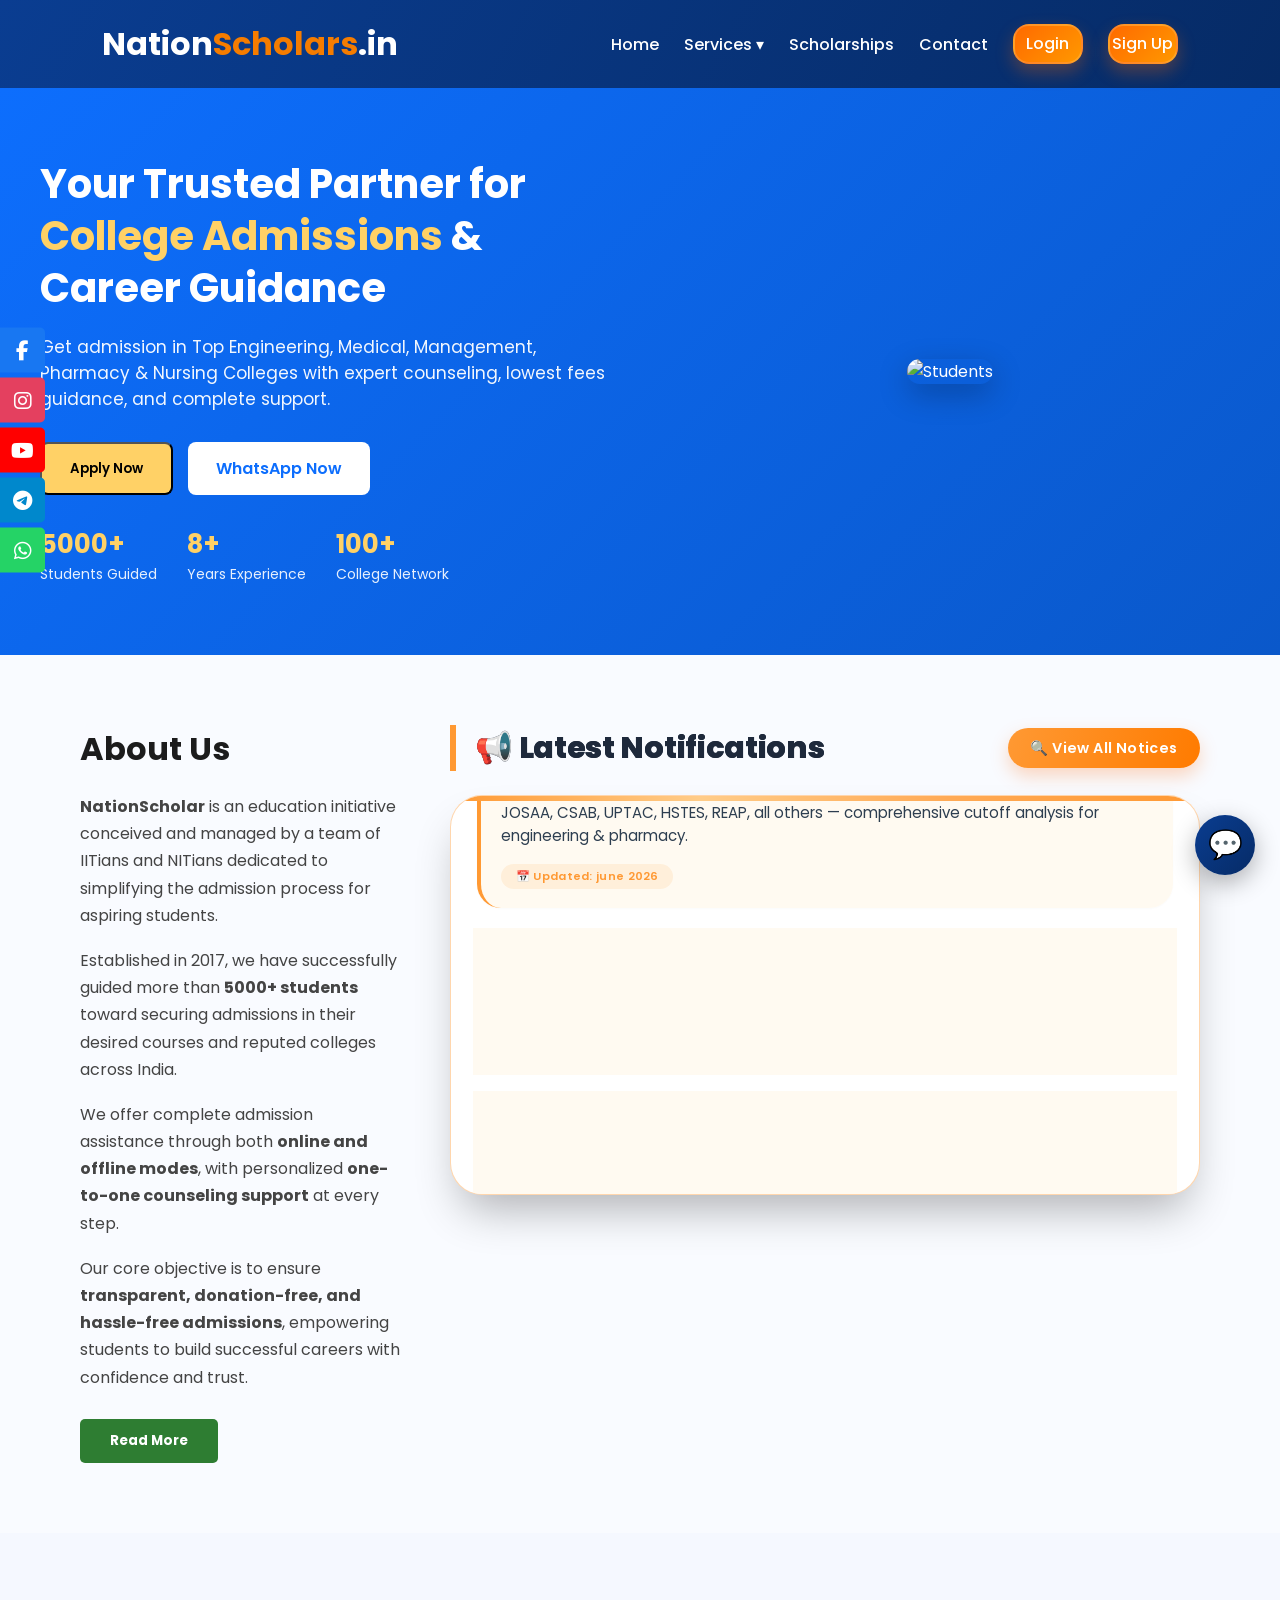
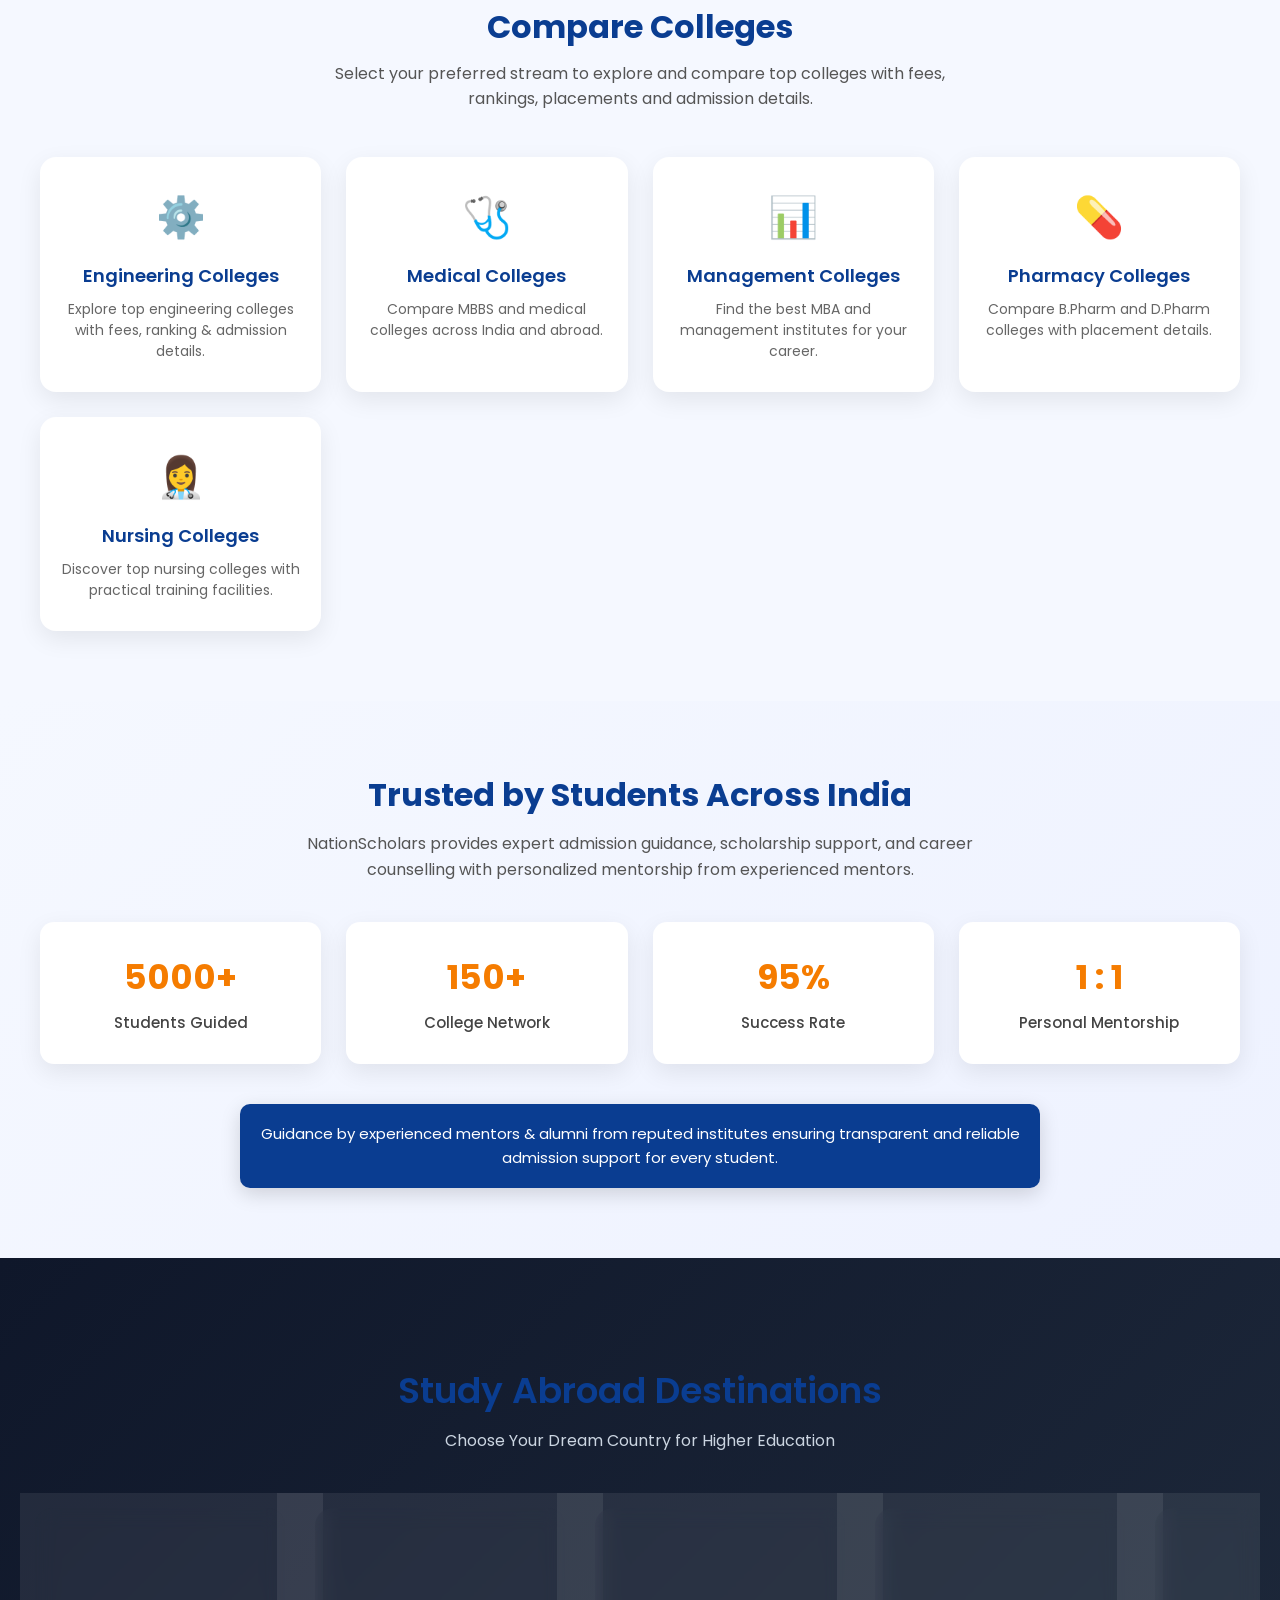
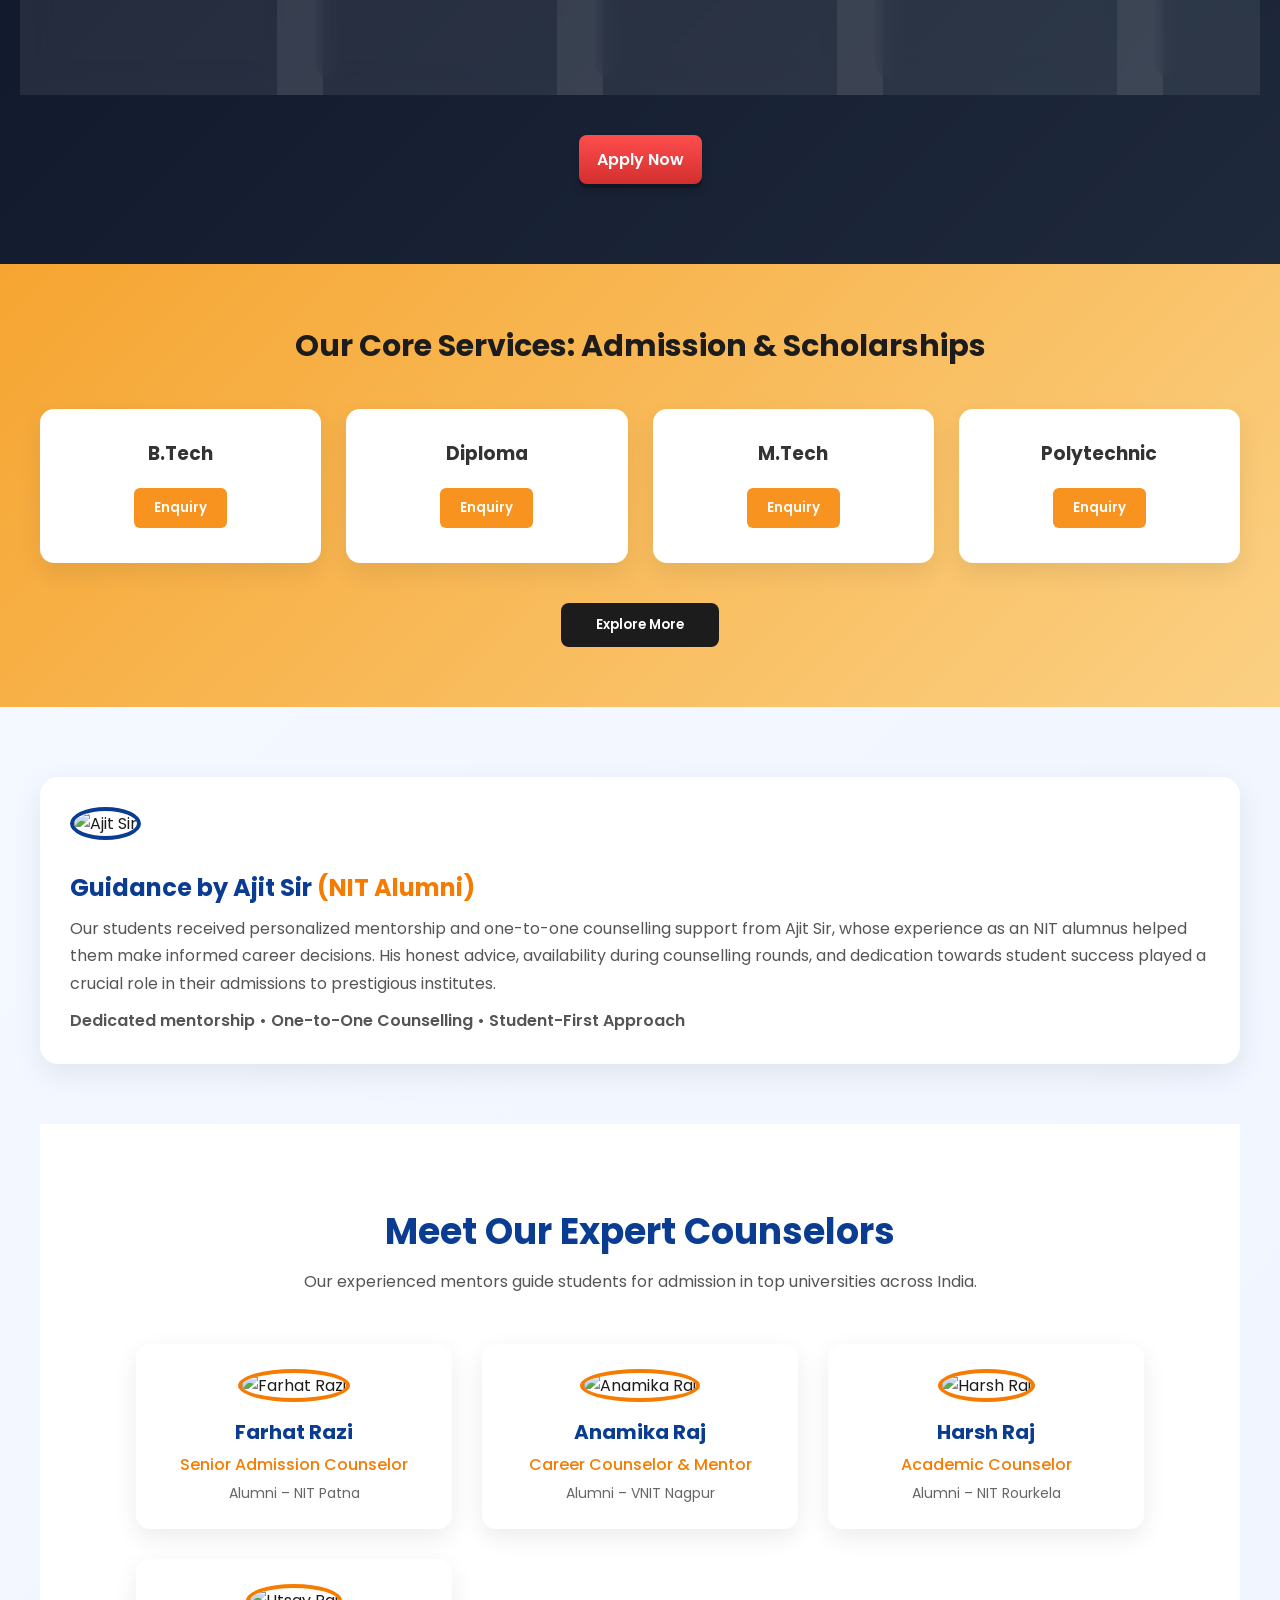
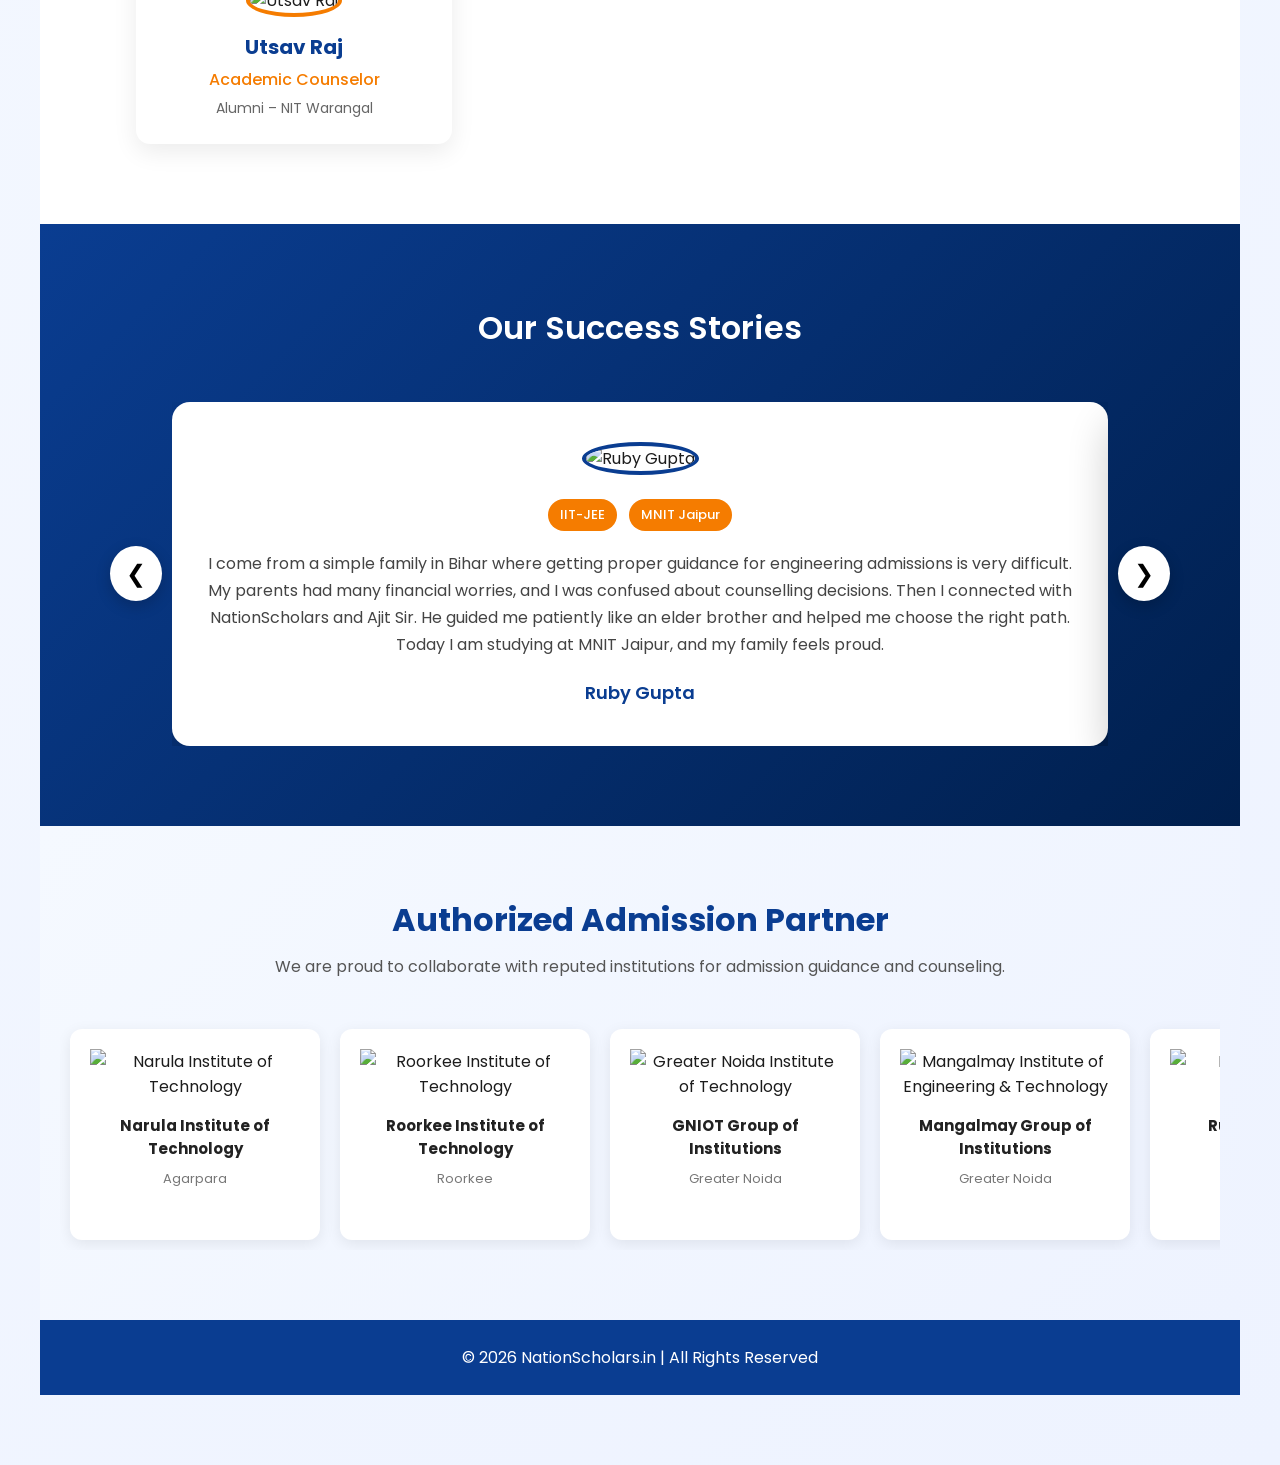
==== commit f38484e4: "Update index.html" ====
--- a/index.html
+++ b/index.html
@@ -694,27 +694,34 @@
     
     // --- AUTO SCROLL LOGIC (default ON) ---
     let autoScrollInterval = null;
-    let isAutoScrolling = true;      // Default: true (auto scroll enabled by default)
-    const AUTO_SCROLL_STEP = 1.15;    // smooth per frame
-    let scrollActive = true;
-    
-    // Function to start auto-scroll (infinite smooth scroll, loop at bottom)
+    let isAutoScrolling = true;
+    const AUTO_SCROLL_STEP = 1.15;
+    let isResetting = false;
+    let hoverPaused = false;
+    
+    // Function to start auto-scroll
     function startAutoScroll() {
+      if (!scrollContainer) return;
       if (autoScrollInterval) clearInterval(autoScrollInterval);
+      
       autoScrollInterval = setInterval(() => {
-        if (!scrollContainer || !isAutoScrolling) return;
-        const { scrollTop, scrollHeight, clientHeight } = scrollContainer;
-        // if near bottom (< 8px) then smoothly reset to top for continuous looping
-        if (scrollTop + clientHeight >= scrollHeight - 10) {
-          scrollContainer.scrollTo({
-            top: 0,
-            behavior: 'smooth'
-          });
+        if (!scrollContainer || !isAutoScrolling || isResetting || hoverPaused) return;
+        
+        const scrollTop = scrollContainer.scrollTop;
+        const scrollHeight = scrollContainer.scrollHeight;
+        const clientHeight = scrollContainer.clientHeight;
+        
+        // Check if near bottom (within 5px)
+        if (scrollTop + clientHeight >= scrollHeight - 5) {
+          isResetting = true;
+          scrollContainer.scrollTop = 0; // Instant reset to top
+          
+          // Small delay to prevent immediate re-trigger
+          setTimeout(() => {
+            isResetting = false;
+          }, 50);
         } else {
-          scrollContainer.scrollBy({
-            top: AUTO_SCROLL_STEP,
-            behavior: 'auto'
-          });
+          scrollContainer.scrollTop += AUTO_SCROLL_STEP;
         }
       }, 28); // ~36fps smooth auto scroll
     }
@@ -726,52 +733,69 @@
       }
     }
     
-    // Pause auto-scroll on hover (user experience: while hovering, pause)
+    // Pause auto-scroll on hover
     const noticeBox = document.querySelector('.notice-box');
-    if (noticeBox) {
+    if (noticeBox && scrollContainer) {
       noticeBox.addEventListener('mouseenter', () => {
+        hoverPaused = true;
+        stopAutoScroll();
+      });
+      
+      noticeBox.addEventListener('mouseleave', () => {
+        hoverPaused = false;
         if (isAutoScrolling) {
-          stopAutoScroll();
-        }
-      });
-      noticeBox.addEventListener('mouseleave', () => {
-        if (isAutoScrolling) {
-          // resume auto scroll
           startAutoScroll();
         }
       });
     }
     
-    // initialize auto scroll by default
-    startAutoScroll();
+    // Initialize auto scroll by default
+    if (scrollContainer) {
+      startAutoScroll();
+    }
     
     // ------------------------------------------------------------------
-    // VIEW ALL FUNCTIONALITY: show modal with all notices (full list)
+    // VIEW ALL FUNCTIONALITY: show modal with all notices
     // ------------------------------------------------------------------
     function getAllNoticeData() {
-      // collect all .notice-item elements from the scroll area
       const items = document.querySelectorAll('#noticeScrollContainer .notice-item');
       const noticesArray = [];
+      
       items.forEach((item, idx) => {
         const titleElem = item.querySelector('h3');
         const descElem = item.querySelector('p');
         const metaElem = item.querySelector('.notice-meta');
+        
         let title = titleElem ? titleElem.innerText.trim() : 'Notice';
         let description = descElem ? descElem.innerText.trim() : '';
         let meta = metaElem ? metaElem.innerText.trim() : 'Latest update';
-        noticesArray.push({ title, description, meta, id: idx });
+        
+        noticesArray.push({ 
+          title, 
+          description, 
+          meta, 
+          id: idx 
+        });
       });
+      
       return noticesArray;
     }
     
     function renderModalWithAllNotices() {
       if (!modalListContainer) return;
+      
       const allNotices = getAllNoticeData();
+      
       if (allNotices.length === 0) {
-        modalListContainer.innerHTML = '<div style="padding:2rem; text-align:center;">✨ No notices available</div>';
+        modalListContainer.innerHTML = `
+          <div style="padding:2rem; text-align:center;">
+            ✨ No notices available
+          </div>`;
         return;
       }
+      
       modalListContainer.innerHTML = '';
+      
       allNotices.forEach(notice => {
         const modalItem = document.createElement('div');
         modalItem.className = 'modal-notice-item';
@@ -784,50 +808,40 @@
       });
     }
     
-    // simple escape to prevent injection
+    // Simple escape to prevent XSS
     function escapeHtml(str) {
       if (!str) return '';
-      return str.replace(/[&<>]/g, function(m) {
-        if (m === '&') return '&amp;';
-        if (m === '<') return '&lt;';
-        if (m === '>') return '&gt;';
-        return m;
-      }).replace(/[\uD800-\uDBFF][\uDC00-\uDFFF]/g, function(c) {
-        return c;
-      });
+      const div = document.createElement('div');
+      div.textContent = str;
+      return div.innerHTML;
     }
     
     function openModal() {
       if (!modalOverlay) return;
-      renderModalWithAllNotices();   // refresh list every time to sync with latest DOM
+      
+      renderModalWithAllNotices();
       modalOverlay.classList.add('active');
-      // additionally pause auto-scroll when modal open (better UX)
-      if (isAutoScrolling) {
-        stopAutoScroll();
-      }
-      // add body lock to prevent background scroll (optional)
+      
+      // Pause auto-scroll when modal is open
+      stopAutoScroll();
+      
+      // Prevent background scrolling
       document.body.style.overflow = 'hidden';
     }
     
     function closeModal() {
       if (!modalOverlay) return;
+      
       modalOverlay.classList.remove('active');
       document.body.style.overflow = '';
-      // resume auto-scroll if default is true and mouse not over box
-      if (isAutoScrolling && noticeBox && !noticeBox.matches(':hover')) {
-        // restart only if not hovering over box
-        startAutoScroll();
-      } else if (isAutoScrolling && noticeBox && noticeBox.matches(':hover')) {
-        // if hover, keep paused but flag auto-scroll still true.
-        // no restart because hover pause logic handles on mouseleave will restart.
-        // but we need to ensure consistency: just set that autoscroll is still true
-        // but scroll is currently stopped; mouseleave will restart anyway.
-      } else if (isAutoScrolling) {
+      
+      // Resume auto-scroll if not hovering
+      if (isAutoScrolling && !hoverPaused) {
         startAutoScroll();
       }
     }
     
-    // Event Listeners for View All
+    // Event Listeners
     if (viewAllButton) {
       viewAllButton.addEventListener('click', (e) => {
         e.preventDefault();
@@ -839,7 +853,7 @@
       closeModalBtn.addEventListener('click', closeModal);
     }
     
-    // close modal when clicking overlay background
+    // Close modal when clicking overlay background
     if (modalOverlay) {
       modalOverlay.addEventListener('click', (e) => {
         if (e.target === modalOverlay) {
@@ -848,56 +862,71 @@
       });
     }
     
-    // ensure ESC key closes modal
+    // Close modal with Escape key
     document.addEventListener('keydown', (e) => {
       if (e.key === 'Escape' && modalOverlay && modalOverlay.classList.contains('active')) {
         closeModal();
       }
     });
     
-    // Optional: when modal closed, ensure auto-scroll behaves well
-    // Also if any manual click on notice inside main box, we don't interfere with auto-scroll but
-    // we can stop auto-scroll for brief if user clicks? but we keep UX smooth: we pause autoscroll only when hover.
-    // No extra up/down buttons (removed)
-    
-    // Edge: dynamic resize or scroll container metrics: preserve
-    // handle window blur just in case: no bugs
+    // Handle window resize to prevent scroll issues
+    let resizeTimeout;
+    window.addEventListener('resize', () => {
+      clearTimeout(resizeTimeout);
+      resizeTimeout = setTimeout(() => {
+        if (isAutoScrolling && !hoverPaused && 
+            modalOverlay && !modalOverlay.classList.contains('active')) {
+          stopAutoScroll();
+          startAutoScroll();
+        }
+      }, 250);
+    });
+    
+    // Handle page visibility change
+    document.addEventListener('visibilitychange', () => {
+      if (document.hidden) {
+        stopAutoScroll();
+      } else {
+        if (isAutoScrolling && !hoverPaused && 
+            modalOverlay && !modalOverlay.classList.contains('active')) {
+          startAutoScroll();
+        }
+      }
+    });
+    
+    // Clean up on page unload
     window.addEventListener('beforeunload', () => {
-      if (autoScrollInterval) clearInterval(autoScrollInterval);
+      stopAutoScroll();
+      document.body.style.overflow = '';
     });
     
-    // ensure that if the tab becomes hidden we don't cause huge jumps (optional)
-    // small improvement: if auto-scroll and user scrolls manually, we keep it running unless hover?
-    // but we want default auto-scroll. Additional: when user manually scrolls using scrollbar it's fine.
-    // Without up/down buttons, everything remains clean.
-    // Also, important: if auto-scroll is ON and user clicks on any .notice-item, we do not interrupt auto-scroll (except hover is already handling)
-    // make hover pause / resume clean
-    // final: ensure that re-checking the infinite loop: in case the scroll container reaches bottom, we reset top.
-    // everything bug free.
-    
-    // Add a small safety: if scrollContainer is visible and auto-scroll is true, ensure that it's always running except modal/hover.
-    // after modal close or any unexpected state, fix interval.
-    function ensureAutoScrollRunning() {
-      if (isAutoScrolling && !autoScrollInterval && !(noticeBox && noticeBox.matches(':hover')) && (!modalOverlay || !modalOverlay.classList.contains('active'))) {
-        startAutoScroll();
-      }
-    }
-    
-    // periodical check to avoid any race condition (every 2 secs)
-    setInterval(() => {
-      ensureAutoScrollRunning();
-    }, 2000);
-    
-    // if container is scrolled manually while auto-scroll is enabled: we don't want to stop auto-scroll
-    // only hover and modal pause. So fine.
-    // initial style: remove all previous buttons related to up/down: they are fully removed from DOM (no .scroll-controls)
-    // notice: no up/down buttons as per requirement.
-    // Also view all works like charm: modal shows full list.
-    
-    // extra polish: provide smooth accessibility.
+    // Touch events for mobile - pause scroll on touch
+    if (scrollContainer) {
+      scrollContainer.addEventListener('touchstart', () => {
+        hoverPaused = true;
+        stopAutoScroll();
+      }, { passive: true });
+      
+      scrollContainer.addEventListener('touchend', () => {
+        hoverPaused = false;
+        if (isAutoScrolling && 
+            modalOverlay && !modalOverlay.classList.contains('active')) {
+          startAutoScroll();
+        }
+      }, { passive: true });
+    }
+    
     console.log('✅ Auto-scroll active by default | View All modal fully functional');
   })();
 </script>
+
+
+
+
+
+
+
+
 
 
 
